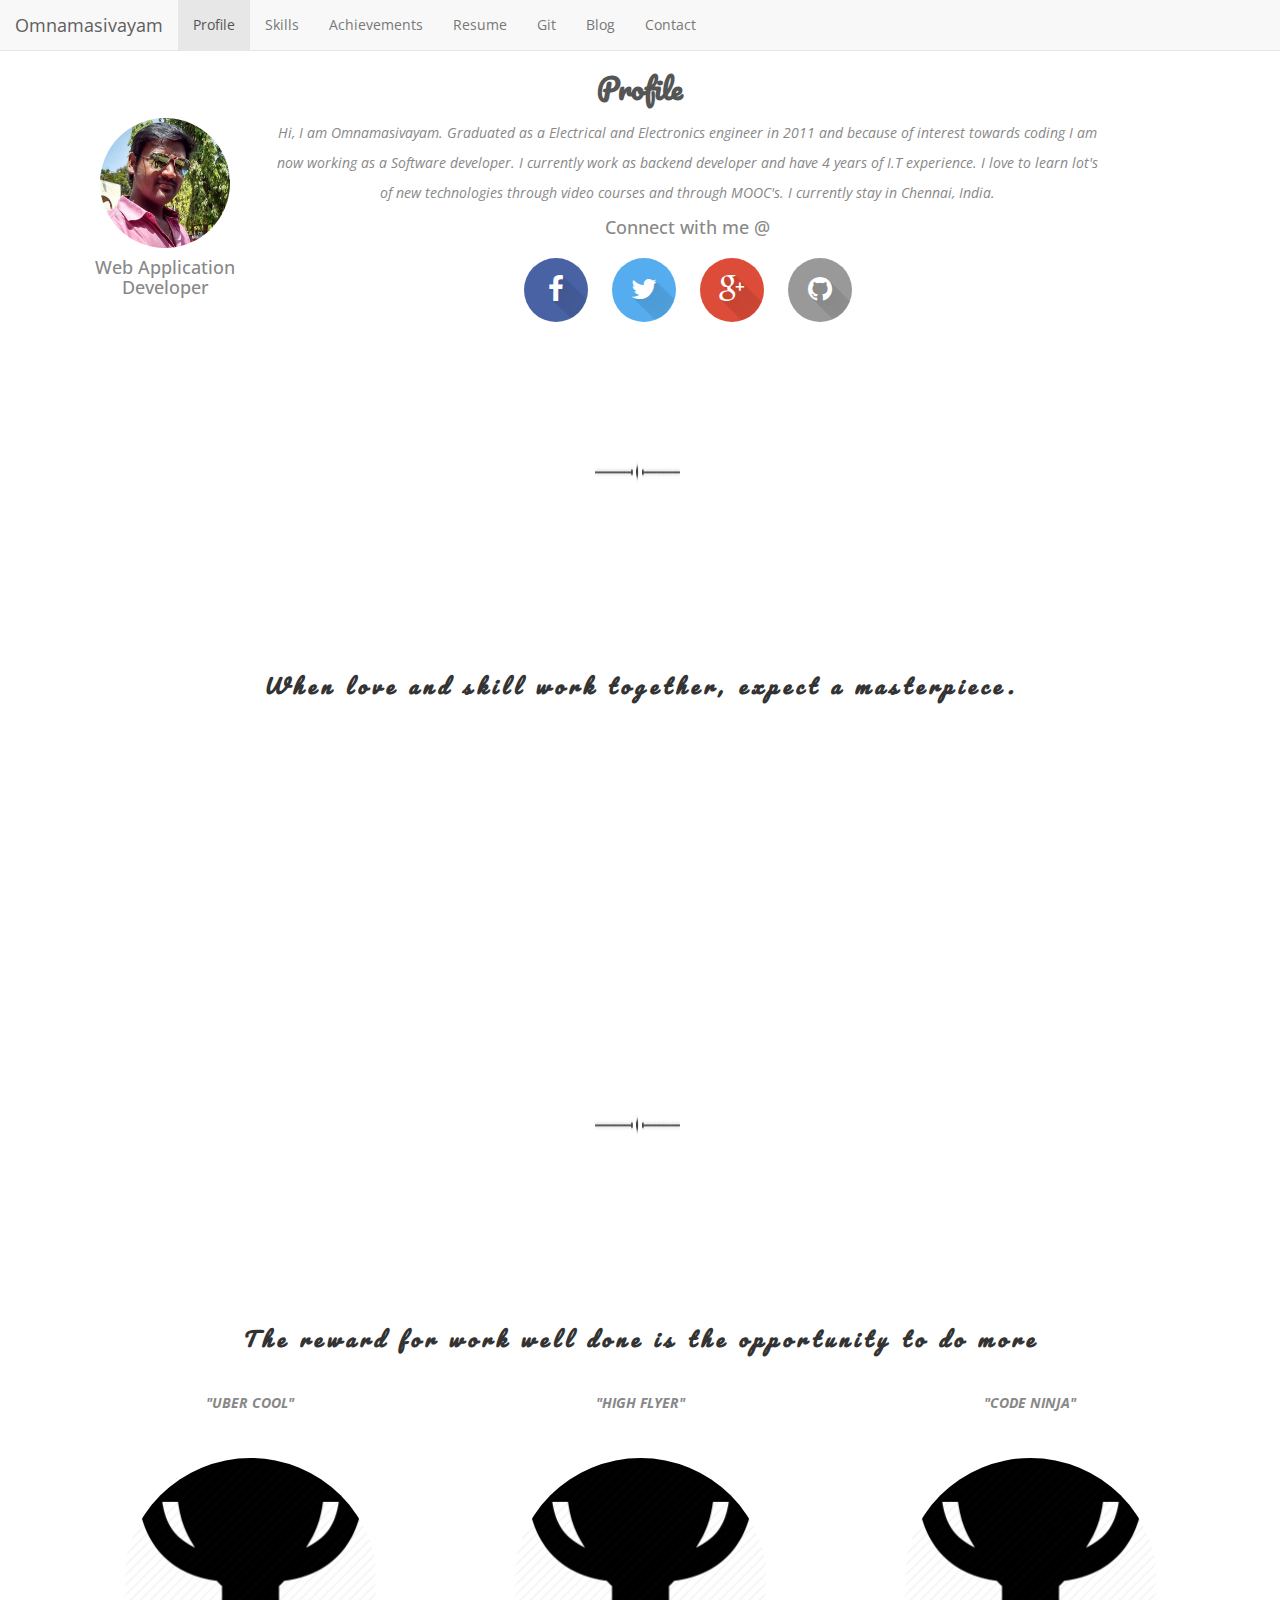
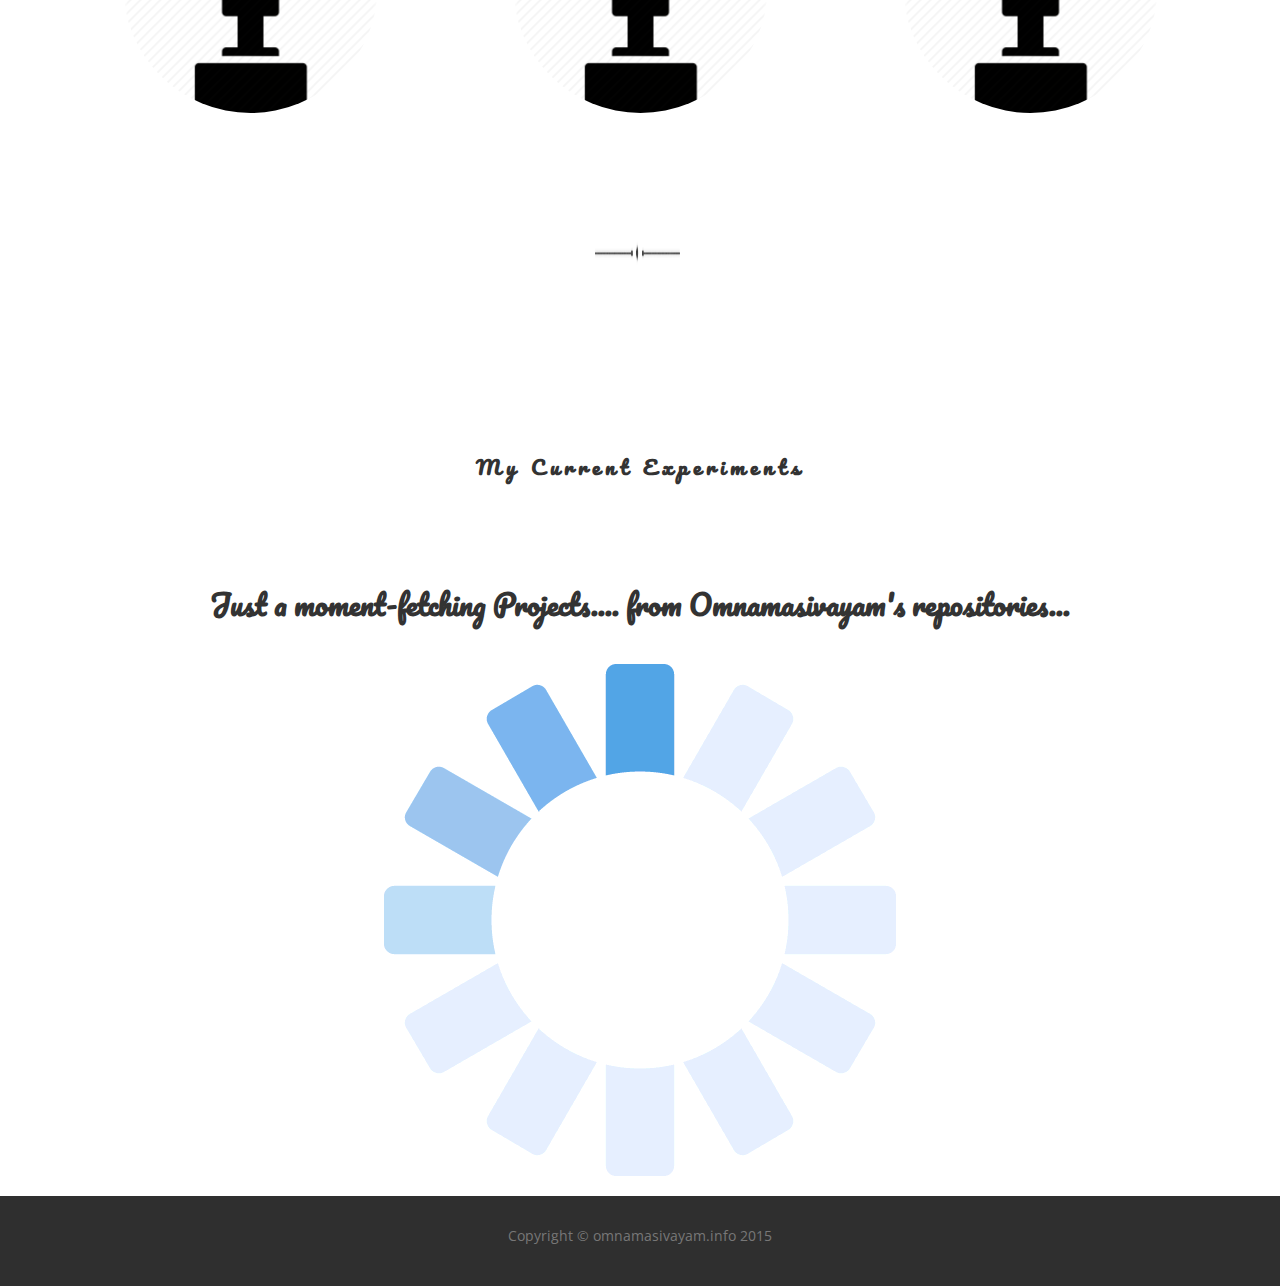
==== index.html @ aeec7e47 "Update index.html" ====
<!DOCTYPE HTML PUBLIC "-//W3C//DTD HTML 4.01 Transitional//EN" "http://www.w3.org/TR/html4/loose.dtd">

<html>

<head>
    <title>AboutOm</title>
	 <meta charset="utf-8">
	<meta name="viewport" content="width=device-width, initial-scale=1">
	<link rel="stylesheet" href="http://maxcdn.bootstrapcdn.com/bootstrap/3.3.5/css/bootstrap.min.css">
	
	<link rel="stylesheet" href="assets/bootstrap/css/bootstrap.min.css">
	<link rel="stylesheet" href="assets/font-awesome/css/font-awesome.min.css">
	<link rel="stylesheet" href="assets/css/style.css">
	<link rel="stylesheet" href="http://fonts.googleapis.com/css?family=Open+Sans:400italic,700italic,400,700">
	<link href='https://fonts.googleapis.com/css?family=Pacifico' rel='stylesheet' type='text/css'>

	<script src="https://ajax.googleapis.com/ajax/libs/jquery/1.11.3/jquery.min.js"></script>
	<script src="http://maxcdn.bootstrapcdn.com/bootstrap/3.3.5/js/bootstrap.min.js"></script>
	<script type="text/javascript" src="https://www.google.com/jsapi"></script>
    <script type="text/javascript">
      google.load("visualization", "1.1", {packages:["bar"]});
      google.setOnLoadCallback(drawStuff);

      function drawStuff() {
        var data = new google.visualization.arrayToDataTable([
          ['Skills', 'Rating'],
          ['CoreJava', 9],
          ['Spring', 7],
          ['Hibernate ', 7],
          ['JavaScript', 4],
          ['HTML,CSS', 5]
        ]);
		
		var options = {
          title: 'My SkillSet',
          width: 900,
          legend: { position: 'none' },
          chart: { title: 'My SkillSet',
                   subtitle: 'learning towards Full Stack Development' },
          bars: 'horizontal', // Required for Material Bar Charts.
          axes: {
            x: {
              0: { side: 'top', label: 'Out of 10'} // Top x-axis.
            }
          },
          bar: { groupWidth: "90%" }
        };

     // var chart = new google.charts.Bar(document.getElementById('dual_x_div'));
	  var chart = new google.charts.Bar(document.getElementById('dual_y_div'));
      chart.draw(data, options);
    };
    </script>
	
	<script src="http://ajax.microsoft.com/ajax/jquery/jquery-1.4.2.min.js" type="text/javascript"></script>
	<script type="text/javascript">
	jQuery.githubUser = function(username, callback) {
	jQuery.getJSON('https://api.github.com/users/'+username+'/repos?affiliation=owner&callback=?',callback)
}
 
	jQuery.fn.loadRepositories = function(username) {
		 this.html("<h2 style=\"color:#333;\">Just a moment-fetching Projects.... from " + username +"'s repositories...</h2><br><img src=\"loading.gif\" style=\"margin-left: auto;margin-right:auto; box-shadow: 0px 0px 0px rgba(0, 0, 0, 0.8);  margin-bottom:20px;display:block;\" alt=\"Loading..\" />");
     
    var target = this;
		$.githubUser(username, function(data) {
			var repos = data.data; // JSON Parsing
			sortByName(repos);    
     
			var list = $('<dl/>');
			target.empty().append(list);
			list.append('<dl>');
			$(repos).each(function() {
					list.append('<dt><a target="_blank" style="font-size:20px;" href="'+ (this.homepage?this.homepage:this.html_url) +'">' + this.name + '</a><em> - '+(this.language?('('+this.language+')'):'')+'</em>&nbsp;&nbsp; <br><div class="seperator" style="margin:10px;">  </div></dt>');
				//	list.append('<blockquote><i> About : { ' + this.description +' }</i><br> To clone, paste in terminal  <br><pre style="width:auto; margin-top:5px; word-wrap: break-word;">git clone <font color=\"#4cb4e8\"">'+this.ssh_url+'</font></pre></blockquote><hr>');
				//	list.append('<dt><a href="'+ (this.homepage?this.homepage:this.html_url) +'">' + this.name + '</a> <em>'+(this.language?('('+this.language+')'):'')+'</em></dt>');
				//	list.append('<dd>' + this.description +'</dd>');

			}); 
			list.append('</dl>');
		});
      
    function sortByName(repos) {
        repos.sort(function(a,b) {
			return a.name - b.name;
        });
    }
	};
	
    $(function() {
        $("#my-github-projects").loadRepositories("Omnamasivayam");
    });
	</script>
	<style>
	  h1 {
		padding-top: 70px;
		margin: 10px 0 30px 0;
		letter-spacing: 5px;      
		font-size: 20px;
		font-family: 'Pacifico', cursive;
		color: #333333;
     }

	 .bg-5 { 
      background-color: #2f2f2f;
      color: #ffffff;
	}
	
	 h2, h3 {
		padding-top: 70px;
		font-family: 'Pacifico', cursive;
	 }
	 
	@media (max-width: 767px) /* @grid-float-breakpoint -1 */
		{
		.navbar-fixed-top
			{
			position: relative;
			top: auto;
			}
		}

	</style>
	
</head>
<body>
<nav role="navigation" class="navbar navbar-default navbar-fixed-top">
  <div class="container-fluid">
    <div class="navbar-header">
		 <button type="button" class="navbar-toggle" data-toggle="collapse" data-target=".nav-collapse">
                <span class="sr-only">Toggle navigation</span>s
                <span class="icon-bar"></span>
                <span class="icon-bar"></span>
                <span class="icon-bar"></span>
            </button>
      <a class="navbar-brand" href="#">Omnamasivayam</a>
    </div>
    <div>
      <ul class="nav navbar-nav">
        <li class="active"><a href="#about">Profile</a></li>
        <li><a href="#skills">Skills</a></li>
        <li><a href="#achievements">Achievements</a></li> 
		<li><a href="Resume.pdf" target="_blank" >Resume</a></li> 
		<li><a href="#git">Git</a></li>
		<li><a href="blog.html">Blog</a></li>
		<li><a href="#contact">Contact</a></li>
      </ul>
    </div>
  </div>
</nav>

<!-- First Container -->
<div id=about class="bg-1" style="width: 100%; height: 100%;">
<div class="container text-center" >
  <h2 class="text-center">           Profile</h2>
 <!--<img src="pic.jpg" class="img-responsive img-circle margin" style="display:inline" alt="Bird" width="150" height="150">-->
  <div class="col-sm-2" style="text-align:center;">
  <img src="pic.jpg" class="img-responsive img-circle margin" style="display: block;float:none;height:130px;width:130px;margin:0px auto;"/>
  <h4>Web Application Developer</h3>
  </div>
  <div class="col-md-9">
  <p><i>Hi, I am Omnamasivayam. Graduated as a Electrical and Electronics engineer in 2011 and because of interest towards coding I am now working as a Software developer.
  I currently work as backend developer and have 4 years of I.T experience. I love to learn lot's of new technologies through video courses and through MOOC's.
  I currently stay in Chennai, India.</p></i>
  
  <h4>Connect with me @ </h3>
  
  <div id="social-bar">
		<a target="_blank" href="https://www.facebook.com/profile.php?id=1638925104" class="btn azm-social azm-size-64 azm-circle azm-long-shadow azm-facebook"><i class="fa fa-facebook"></i></a>
		<a target="_blank" href="https://twitter.com/omnamasivayamD" class="btn azm-social azm-size-64 azm-circle azm-long-shadow azm-twitter"><i class="fa fa-twitter"></i></a>
		<a target="_blank" href="https://plus.google.com/u/0/+omnamasivayamduraiswamy/about" class="btn azm-social azm-size-64 azm-circle azm-long-shadow azm-google-plus"><i class="fa fa-google-plus"></i></a>
		<a target="_blank" href="https://github.com/omnamasivayam" class="btn azm-social azm-size-64 azm-circle azm-long-shadow azm-github"><i class="fa fa-github"></i></a>
  </div>
</div> 
</div>

<img src="Separator.png" class="img-circle person" alt="Random Name" width="255" height="255">
<!-- Second Container -->

<div id=skill class="bg-2">
<div id="skills" class="container text-center">
<div>
	<h1><i>When love and skill work together, expect a masterpiece.</i></h1>
</div>
<div id="dual_y_div" style="width: 450px; height: 250px;"></div>
</div>
</div>

<img src="Separator.png" class="img-circle person" alt="Random Name" width="255" height="255">

<!-- Third Container -->
<div id=achievement class="bg-3">
<div id="achievements" class="container text-center">
<h1><i>The reward for work well done is the opportunity to do more</i></h1>
<div class="row">
    <div class="col-sm-4">
      <p class="text-center"><strong>"UBER COOL"</strong></p><br>
      <a href="#demo" data-toggle="collapse">
        <img src="badge.png" class="img-circle person" alt="Random Name" width="255" height="255">
      </a>
      <div id="demo" class="collapse">
        <b><i><p>"2013"</p></b></i>
        <b><p>Wipro Technologies</p>
        <p>Interpersonal Skills</p></b>
      </div>
    </div>
    <div class="col-sm-4">
      <p class="text-center"><strong>"HIGH FLYER"</strong></p><br>
      <a href="#demo2" data-toggle="collapse">
        <img src="badge.png" class="img-circle person" alt="Random Name" width="255" height="255">
      </a>
      <div id="demo2" class="collapse">
        <b><i><p>"2014"</p></b></i>
        <b><p>Wipro Technologies</p>
        <p>Project Performance</p></b>
      </div>
    </div>
    <div class="col-sm-4">
      <p class="text-center"><strong>"CODE NINJA"</strong></p><br>
      <a href="#demo3" data-toggle="collapse">
        <img src="badge.png" class="img-circle person" alt="Random Name" width="255" height="255">
      </a>
      <div id="demo3" class="collapse">
        <b><i><p>"2014"</p></b></i>
        <b><p>Wipro Technologies/HackerEarth</p>
        <p>Coding-Algorithm Competition</p></b>
      </div>
    </div>
  </div>

</div>
</div>

<img src="Separator.png" class="img-circle person" alt="Random Name" width="255" height="255">

<!-- Fourth Container -->

<div id=git class="bg-4">
<div id="git" class="container text-center">
<div>
	<h1> My Current Experiments</h1>
</div>
<div id="my-github-projects" ></div>

</div>
</div>


<footer class="container-fluid bg-5 text-center">
  <p class="copyright text-muted">Copyright &copy; omnamasivayam.info 2015</p>
</footer>


</body>
</html>
---- assets/css/style.css ----
body {
    background: #fff;
    font-family: 'Open Sans', sans-serif;
    font-size: 14px;
    color: #888;
	line-height: 30px;
	font-weight: normal;
    text-align: center;
}

strong { font-weight: bold; font-style: italic; }

a, a:hover, a:focus {
	color: #f60;
	text-decoration: none;
    -o-transition: all .3s; -moz-transition: all .3s; -webkit-transition: all .3s; -ms-transition: all .3s; transition: all .3s;
}

h1, h2 {
	margin-top: 0;
	font-size: 28px;
	color: #555;
    font-weight: bold;
    line-height: 38px;
}

img { max-width: 100%; }

::-moz-selection { background: #aaa; color: #fff; text-shadow: none; }
::selection { background: #aaa; color: #fff; text-shadow: none; }

.icons-container {
	padding: 40px 0 50px 0;
}

.container-gray {
	background: #f8f8f8;
}

.icons-text {
	padding-bottom: 10px;
}

/***** Header *****/

header {
	padding: 35px 0 25px 0;
	background: #333;
}

header h1 {
	color: #888;
	font-style: italic;
}

header p a, header p a:focus { color: #fff; border-bottom: 1px dotted #fff; }
header p a:hover { color: #fff; border: 0; }

.logo {
	padding-bottom: 10px;
}

.logo a {
	display: inline-block;
	width: 146px;
	height: 30px;
	background: url(../img/logo.png) center center no-repeat;
	text-indent: -9999px;
}

/***** Footer *****/

footer {
	padding: 25px 0;
	background: #333;
}

.footer-copyright {
    color: #aaa;
}

.footer-copyright a, .footer-copyright a:focus { color: #fff; border-bottom: 1px dotted #fff; }
.footer-copyright a:hover { color: #fff; border: 0; }

/* Retina-ize logo */
@media 
only screen and (-webkit-min-device-pixel-ratio: 2),
only screen and (   min--moz-device-pixel-ratio: 2),
only screen and (     -o-min-device-pixel-ratio: 2/1),
only screen and (        min-device-pixel-ratio: 2),
only screen and (                min-resolution: 192dpi),
only screen and (                min-resolution: 2dppx) {
	
    .logo a {
    	background-image: url(../img/logo@2x.png) !important; background-repeat: no-repeat !important; background-size: 146px 30px !important;
    }
	
}


/******************************************************/
/********************* Icons **************************/

.azm-social {
	margin: 0;
	padding: 0;
	display: inline-block;
	color: #fff;
	text-align: center;
	-moz-border-radius: 0; -webkit-border-radius: 0; border-radius: 0;
	-o-transition: all .3s; -moz-transition: all .3s; -webkit-transition: all .3s; -ms-transition: all .3s; transition: all .3s;
}
.azm-social:hover, .azm-social:focus, .azm-social:active { outline: 0; opacity: 0.8; color: #fff; }

.azm-size-32 {
	width: 32px;
	height: 32px;
	margin: 5px;
	padding-top: 8px;
	font-size: 14px;
	line-height: 14px;
}

.azm-size-48 {
	width: 48px;
	height: 48px;
	margin: 8px;
	padding-top: 13px;
	font-size: 21px;
	line-height: 21px;
}

.azm-size-64 {
	width: 64px;
	height: 64px;
	margin: 10px;
	padding-top: 16px;
	font-size: 28px;
	line-height: 28px;
}

.azm-r-square {
	-moz-border-radius: 4px; -webkit-border-radius: 4px; border-radius: 4px;
}

.azm-circle {
	-moz-border-radius: 50%; -webkit-border-radius: 50%; border-radius: 50%;
}

.azm-btn {
	height: 48px;
	margin: 8px;
	padding: 13px 17px;
	font-size: 14px;
	line-height: 21px;
	font-weight: 300;
	-moz-border-radius: 4px; -webkit-border-radius: 4px; border-radius: 4px;
}
.azm-btn i { padding-right: 27px; font-size: 21px; line-height: 21px; vertical-align: top; }

.azm-btn i:after {
	content: "";
	position: absolute;
	top: -8px;
	left: 70%;
	width: 1px;
	height: 36px;
	background: #ccc;
	background: rgba(255, 255, 255, 0.3);
}

.azm-border-bottom {
	padding-top: 12px;
	border-bottom: 4px solid rgba(0, 0, 0, 0.1);
}

.azm-pill {
	-moz-border-radius: 400px; -webkit-border-radius: 400px; border-radius: 400px;
}

.azm-gradient {
	position: relative;
	overflow: hidden;
}

.azm-gradient:before {
	content: "";
	position: absolute;
	top: 0;
	left: 0;
	width: 100%;
	height: 100%;
	background: -moz-linear-gradient(top,  rgba(255,255,255,0.4) 0%, rgba(255,255,255,0) 100%); /* FF3.6+ */
	background: -webkit-gradient(linear, left top, left bottom, color-stop(0%,rgba(255,255,255,0.4)), color-stop(100%,rgba(255,255,255,0))); /* Chrome,Safari4+ */
	background: -webkit-linear-gradient(top,  rgba(255,255,255,0.4) 0%,rgba(255,255,255,0) 100%); /* Chrome10+,Safari5.1+ */
	background: -o-linear-gradient(top,  rgba(255,255,255,0.4) 0%,rgba(255,255,255,0) 100%); /* Opera 11.10+ */
	background: -ms-linear-gradient(top,  rgba(255,255,255,0.4) 0%,rgba(255,255,255,0) 100%); /* IE10+ */
	background: linear-gradient(to bottom,  rgba(255,255,255,0.4) 0%,rgba(255,255,255,0) 100%); /* W3C */
}

.azm-shadow-left {
	position: relative;
	overflow: hidden;
}

.azm-shadow-left:before {
	content: "";
	position: absolute;
	top: 0;
	left: 0;
	width: 50%;
	height: 100%;
	background: rgba(0, 0, 0, 0.1);
}

.azm-shadow-bottom {
	position: relative;
	overflow: hidden;
}

.azm-shadow-bottom:before {
	content: "";
	position: absolute;
	top: 50%;
	left: 0;
	width: 100%;
	height: 50%;
	background: rgba(0, 0, 0, 0.1);
}


.azm-android { background: #8ec147; }
.azm-apple { background: #777; }
.azm-behance { background: #0077ff; }
.azm-bitcoin { background: #f79012; }
.azm-buysellads { background: #c90100; }
.azm-codepen { background: #444; }
.azm-css3 { background: #0270bb; }
.azm-delicious { background: #31a9ff; }
.azm-deviantart { background: #05cc47; }
.azm-digg { background: #0093cc; }
.azm-dribbble { background: #ea4c89; }
.azm-dropbox { background: #007ee5; }
.azm-drupal { background: #0073ba; }
.azm-email-1 { background: #35c7ed; }
.azm-email-2 { background: #35c7ed; }
.azm-facebook { background: #4862a3; }
.azm-flickr { background: #ff1981; }
.azm-foursquare { background: #f04d7a; }
.azm-git { background: #f64d27; }
.azm-github { background: #999; }
.azm-google { background: #3f85f4; }
.azm-google-plus { background: #dd4b39; }
.azm-html5 { background: #e54d26; }
.azm-instagram { background: #3d6b92; }
.azm-joomla { background: #fc8f30; }
.azm-jsfiddle { background: #4679bd; }
.azm-lastfm { background: #df1c23; }
.azm-linkedin { background: #0177b5; }
.azm-linux { background: #39a6df; }
.azm-maxcdn { background: #ff5b02; }
.azm-medium { background: #333; }
.azm-pagelines { background: #444; }
.azm-paypal { background: #009cde; }
.azm-pinterest { background: #db242c; }
.azm-reddit { background: #ff4500; }
.azm-rss { background: #fc8f55; }
.azm-share { background: #01924b; }
.azm-skype { background: #00aff0; }
.azm-slideshare { background: #0679b5; }
.azm-soundcloud { background: #ff4e00; }
.azm-spotify { background: #84bd00; }
.azm-stack-exchange { background: #366fb3; }
.azm-stack-overflow { background: #07c; }
.azm-stumbleupon { background: #ea4b24; }
.azm-trello { background: #026aa7; }
.azm-tumblr { background: #2c4762; }
.azm-twitter { background: #55acee; }
.azm-vimeo { background: #44bbff; }
.azm-vine { background: #00bf8f; }
.azm-vk { background: #6281a3; }
.azm-whatsapp { background: #59ac23; }
.azm-windows { background: #00bcf2; }
.azm-wordpress { background: #1e8cbe; }
.azm-xing { background: #006464; }
.azm-yahoo { background: #5210c4; }
.azm-yelp { background: #c41200; }
.azm-youtube { background: #d02022; }
.azm-youtube-play { background: #d02022; }

/***** long shadows *****/
.azm-long-shadow {
	overflow: hidden;
}

.azm-long-shadow.azm-android {text-shadow:rgb(128,174,64) 1px 1px,rgb(128,174,64) 2px 2px,rgb(128,174,64) 3px 3px,rgb(128,174,64) 4px 4px,rgb(128,175,64) 5px 5px,rgb(129,175,64) 6px 6px,rgb(129,175,64) 7px 7px,rgb(129,175,64) 8px 8px,rgb(129,176,64) 9px 9px,rgb(129,176,64) 10px 10px,rgb(129,176,64) 11px 11px,rgb(130,176,65) 12px 12px,rgb(130,177,65) 13px 13px,rgb(130,177,65) 14px 14px,rgb(130,177,65) 15px 15px,rgb(130,177,65) 16px 16px,rgb(130,178,65) 17px 17px,rgb(131,178,65) 18px 18px,rgb(131,178,65) 19px 19px,rgb(131,178,65) 20px 20px,rgb(131,178,65) 21px 21px,rgb(131,179,65) 22px 22px,rgb(132,179,66) 23px 23px,rgb(132,179,66) 24px 24px,rgb(132,179,66) 25px 25px,rgb(132,180,66) 26px 26px,rgb(132,180,66) 27px 27px,rgb(132,180,66) 28px 28px,rgb(133,180,66) 29px 29px,rgb(133,181,66) 30px 30px,rgb(133,181,66) 31px 31px,rgb(133,181,66) 32px 32px,rgb(133,181,66) 33px 33px,rgb(133,182,66) 34px 34px,rgb(134,182,67) 35px 35px,rgb(134,182,67) 36px 36px,rgb(134,182,67) 37px 37px,rgb(134,183,67) 38px 38px,rgb(134,183,67) 39px 39px,rgb(135,183,67) 40px 40px,rgb(135,183,67) 41px 41px,rgb(135,183,67) 42px 42px,rgb(135,184,67) 43px 43px,rgb(135,184,67) 44px 44px,rgb(135,184,67) 45px 45px,rgb(136,184,68) 46px 46px,rgb(136,185,68) 47px 47px,rgb(136,185,68) 48px 48px,rgb(136,185,68) 49px 49px,rgb(136,185,68) 50px 50px,rgb(136,186,68) 51px 51px,rgb(137,186,68) 52px 52px,rgb(137,186,68) 53px 53px,rgb(137,186,68) 54px 54px,rgb(137,187,68) 55px 55px,rgb(137,187,68) 56px 56px,rgb(137,187,68) 57px 57px,rgb(138,187,69) 58px 58px,rgb(138,188,69) 59px 59px,rgb(138,188,69) 60px 60px,rgb(138,188,69) 61px 61px,rgb(138,188,69) 62px 62px,rgb(139,188,69) 63px 63px,rgb(139,189,69) 64px 64px,rgb(139,189,69) 65px 65px,rgb(139,189,69) 66px 66px,rgb(139,189,69) 67px 67px,rgb(139,190,69) 68px 68px,rgb(140,190,70) 69px 69px,rgb(140,190,70) 70px 70px,rgb(140,190,70) 71px 71px,rgb(140,191,70) 72px 72px,rgb(140,191,70) 73px 73px,rgb(140,191,70) 74px 74px,rgb(141,191,70) 75px 75px,rgb(141,192,70) 76px 76px,rgb(141,192,70) 77px 77px,rgb(141,192,70) 78px 78px,rgb(141,192,70) 79px 79px,rgb(142,193,71) 80px 80px}
.azm-long-shadow.azm-apple {text-shadow:rgb(107,107,107) 1px 1px,rgb(107,107,107) 2px 2px,rgb(107,107,107) 3px 3px,rgb(107,107,107) 4px 4px,rgb(107,107,107) 5px 5px,rgb(107,107,107) 6px 6px,rgb(108,108,108) 7px 7px,rgb(108,108,108) 8px 8px,rgb(108,108,108) 9px 9px,rgb(108,108,108) 10px 10px,rgb(108,108,108) 11px 11px,rgb(108,108,108) 12px 12px,rgb(108,108,108) 13px 13px,rgb(109,109,109) 14px 14px,rgb(109,109,109) 15px 15px,rgb(109,109,109) 16px 16px,rgb(109,109,109) 17px 17px,rgb(109,109,109) 18px 18px,rgb(109,109,109) 19px 19px,rgb(110,110,110) 20px 20px,rgb(110,110,110) 21px 21px,rgb(110,110,110) 22px 22px,rgb(110,110,110) 23px 23px,rgb(110,110,110) 24px 24px,rgb(110,110,110) 25px 25px,rgb(110,110,110) 26px 26px,rgb(111,111,111) 27px 27px,rgb(111,111,111) 28px 28px,rgb(111,111,111) 29px 29px,rgb(111,111,111) 30px 30px,rgb(111,111,111) 31px 31px,rgb(111,111,111) 32px 32px,rgb(111,111,111) 33px 33px,rgb(112,112,112) 34px 34px,rgb(112,112,112) 35px 35px,rgb(112,112,112) 36px 36px,rgb(112,112,112) 37px 37px,rgb(112,112,112) 38px 38px,rgb(112,112,112) 39px 39px,rgb(113,113,113) 40px 40px,rgb(113,113,113) 41px 41px,rgb(113,113,113) 42px 42px,rgb(113,113,113) 43px 43px,rgb(113,113,113) 44px 44px,rgb(113,113,113) 45px 45px,rgb(113,113,113) 46px 46px,rgb(114,114,114) 47px 47px,rgb(114,114,114) 48px 48px,rgb(114,114,114) 49px 49px,rgb(114,114,114) 50px 50px,rgb(114,114,114) 51px 51px,rgb(114,114,114) 52px 52px,rgb(114,114,114) 53px 53px,rgb(115,115,115) 54px 54px,rgb(115,115,115) 55px 55px,rgb(115,115,115) 56px 56px,rgb(115,115,115) 57px 57px,rgb(115,115,115) 58px 58px,rgb(115,115,115) 59px 59px,rgb(116,116,116) 60px 60px,rgb(116,116,116) 61px 61px,rgb(116,116,116) 62px 62px,rgb(116,116,116) 63px 63px,rgb(116,116,116) 64px 64px,rgb(116,116,116) 65px 65px,rgb(116,116,116) 66px 66px,rgb(117,117,117) 67px 67px,rgb(117,117,117) 68px 68px,rgb(117,117,117) 69px 69px,rgb(117,117,117) 70px 70px,rgb(117,117,117) 71px 71px,rgb(117,117,117) 72px 72px,rgb(117,117,117) 73px 73px,rgb(118,118,118) 74px 74px,rgb(118,118,118) 75px 75px,rgb(118,118,118) 76px 76px,rgb(118,118,118) 77px 77px,rgb(118,118,118) 78px 78px,rgb(118,118,118) 79px 79px,rgb(119,119,119) 80px 80px}
.azm-long-shadow.azm-behance {text-shadow:rgb(0,107,230) 1px 1px,rgb(0,107,230) 2px 2px,rgb(0,107,230) 3px 3px,rgb(0,107,231) 4px 4px,rgb(0,107,231) 5px 5px,rgb(0,107,231) 6px 6px,rgb(0,108,232) 7px 7px,rgb(0,108,232) 8px 8px,rgb(0,108,232) 9px 9px,rgb(0,108,233) 10px 10px,rgb(0,108,233) 11px 11px,rgb(0,108,233) 12px 12px,rgb(0,108,234) 13px 13px,rgb(0,109,234) 14px 14px,rgb(0,109,234) 15px 15px,rgb(0,109,235) 16px 16px,rgb(0,109,235) 17px 17px,rgb(0,109,235) 18px 18px,rgb(0,109,235) 19px 19px,rgb(0,110,236) 20px 20px,rgb(0,110,236) 21px 21px,rgb(0,110,236) 22px 22px,rgb(0,110,237) 23px 23px,rgb(0,110,237) 24px 24px,rgb(0,110,237) 25px 25px,rgb(0,110,238) 26px 26px,rgb(0,111,238) 27px 27px,rgb(0,111,238) 28px 28px,rgb(0,111,239) 29px 29px,rgb(0,111,239) 30px 30px,rgb(0,111,239) 31px 31px,rgb(0,111,240) 32px 32px,rgb(0,111,240) 33px 33px,rgb(0,112,240) 34px 34px,rgb(0,112,240) 35px 35px,rgb(0,112,241) 36px 36px,rgb(0,112,241) 37px 37px,rgb(0,112,241) 38px 38px,rgb(0,112,242) 39px 39px,rgb(0,113,242) 40px 40px,rgb(0,113,242) 41px 41px,rgb(0,113,243) 42px 42px,rgb(0,113,243) 43px 43px,rgb(0,113,243) 44px 44px,rgb(0,113,244) 45px 45px,rgb(0,113,244) 46px 46px,rgb(0,114,244) 47px 47px,rgb(0,114,245) 48px 48px,rgb(0,114,245) 49px 49px,rgb(0,114,245) 50px 50px,rgb(0,114,245) 51px 51px,rgb(0,114,246) 52px 52px,rgb(0,114,246) 53px 53px,rgb(0,115,246) 54px 54px,rgb(0,115,247) 55px 55px,rgb(0,115,247) 56px 56px,rgb(0,115,247) 57px 57px,rgb(0,115,248) 58px 58px,rgb(0,115,248) 59px 59px,rgb(0,116,248) 60px 60px,rgb(0,116,249) 61px 61px,rgb(0,116,249) 62px 62px,rgb(0,116,249) 63px 63px,rgb(0,116,250) 64px 64px,rgb(0,116,250) 65px 65px,rgb(0,116,250) 66px 66px,rgb(0,117,250) 67px 67px,rgb(0,117,251) 68px 68px,rgb(0,117,251) 69px 69px,rgb(0,117,251) 70px 70px,rgb(0,117,252) 71px 71px,rgb(0,117,252) 72px 72px,rgb(0,117,252) 73px 73px,rgb(0,118,253) 74px 74px,rgb(0,118,253) 75px 75px,rgb(0,118,253) 76px 76px,rgb(0,118,254) 77px 77px,rgb(0,118,254) 78px 78px,rgb(0,118,254) 79px 79px,rgb(0,119,255) 80px 80px}
.azm-long-shadow.azm-bitcoin {text-shadow:rgb(222,130,16) 1px 1px,rgb(222,130,16) 2px 2px,rgb(222,130,16) 3px 3px,rgb(223,130,16) 4px 4px,rgb(223,130,16) 5px 5px,rgb(223,131,16) 6px 6px,rgb(224,131,16) 7px 7px,rgb(224,131,16) 8px 8px,rgb(224,131,16) 9px 9px,rgb(225,131,16) 10px 10px,rgb(225,131,16) 11px 11px,rgb(225,132,16) 12px 12px,rgb(226,132,16) 13px 13px,rgb(226,132,16) 14px 14px,rgb(226,132,16) 15px 15px,rgb(227,132,16) 16px 16px,rgb(227,132,16) 17px 17px,rgb(227,133,16) 18px 18px,rgb(227,133,16) 19px 19px,rgb(228,133,16) 20px 20px,rgb(228,133,16) 21px 21px,rgb(228,133,16) 22px 22px,rgb(229,134,16) 23px 23px,rgb(229,134,16) 24px 24px,rgb(229,134,16) 25px 25px,rgb(230,134,16) 26px 26px,rgb(230,134,16) 27px 27px,rgb(230,134,16) 28px 28px,rgb(231,135,16) 29px 29px,rgb(231,135,16) 30px 30px,rgb(231,135,16) 31px 31px,rgb(232,135,16) 32px 32px,rgb(232,135,16) 33px 33px,rgb(232,135,16) 34px 34px,rgb(232,136,16) 35px 35px,rgb(233,136,16) 36px 36px,rgb(233,136,16) 37px 37px,rgb(233,136,16) 38px 38px,rgb(234,136,16) 39px 39px,rgb(234,137,17) 40px 40px,rgb(234,137,17) 41px 41px,rgb(235,137,17) 42px 42px,rgb(235,137,17) 43px 43px,rgb(235,137,17) 44px 44px,rgb(236,137,17) 45px 45px,rgb(236,138,17) 46px 46px,rgb(236,138,17) 47px 47px,rgb(237,138,17) 48px 48px,rgb(237,138,17) 49px 49px,rgb(237,138,17) 50px 50px,rgb(237,138,17) 51px 51px,rgb(238,139,17) 52px 52px,rgb(238,139,17) 53px 53px,rgb(238,139,17) 54px 54px,rgb(239,139,17) 55px 55px,rgb(239,139,17) 56px 56px,rgb(239,139,17) 57px 57px,rgb(240,140,17) 58px 58px,rgb(240,140,17) 59px 59px,rgb(240,140,17) 60px 60px,rgb(241,140,17) 61px 61px,rgb(241,140,17) 62px 62px,rgb(241,141,17) 63px 63px,rgb(242,141,17) 64px 64px,rgb(242,141,17) 65px 65px,rgb(242,141,17) 66px 66px,rgb(242,141,17) 67px 67px,rgb(243,141,17) 68px 68px,rgb(243,142,17) 69px 69px,rgb(243,142,17) 70px 70px,rgb(244,142,17) 71px 71px,rgb(244,142,17) 72px 72px,rgb(244,142,17) 73px 73px,rgb(245,142,17) 74px 74px,rgb(245,143,17) 75px 75px,rgb(245,143,17) 76px 76px,rgb(246,143,17) 77px 77px,rgb(246,143,17) 78px 78px,rgb(246,143,17) 79px 79px,rgb(247,144,18) 80px 80px}
.azm-long-shadow.azm-buysellads {text-shadow:rgb(181,1,0) 1px 1px,rgb(181,1,0) 2px 2px,rgb(181,1,0) 3px 3px,rgb(182,1,0) 4px 4px,rgb(182,1,0) 5px 5px,rgb(182,1,0) 6px 6px,rgb(182,1,0) 7px 7px,rgb(183,1,0) 8px 8px,rgb(183,1,0) 9px 9px,rgb(183,1,0) 10px 10px,rgb(183,1,0) 11px 11px,rgb(184,1,0) 12px 12px,rgb(184,1,0) 13px 13px,rgb(184,1,0) 14px 14px,rgb(184,1,0) 15px 15px,rgb(185,1,0) 16px 16px,rgb(185,1,0) 17px 17px,rgb(185,1,0) 18px 18px,rgb(185,1,0) 19px 19px,rgb(186,1,0) 20px 20px,rgb(186,1,0) 21px 21px,rgb(186,1,0) 22px 22px,rgb(186,1,0) 23px 23px,rgb(187,1,0) 24px 24px,rgb(187,1,0) 25px 25px,rgb(187,1,0) 26px 26px,rgb(187,1,0) 27px 27px,rgb(188,1,0) 28px 28px,rgb(188,1,0) 29px 29px,rgb(188,1,0) 30px 30px,rgb(188,1,0) 31px 31px,rgb(189,1,0) 32px 32px,rgb(189,1,0) 33px 33px,rgb(189,1,0) 34px 34px,rgb(189,1,0) 35px 35px,rgb(190,1,0) 36px 36px,rgb(190,1,0) 37px 37px,rgb(190,1,0) 38px 38px,rgb(190,1,0) 39px 39px,rgb(191,1,0) 40px 40px,rgb(191,1,0) 41px 41px,rgb(191,1,0) 42px 42px,rgb(191,1,0) 43px 43px,rgb(192,1,0) 44px 44px,rgb(192,1,0) 45px 45px,rgb(192,1,0) 46px 46px,rgb(192,1,0) 47px 47px,rgb(193,1,0) 48px 48px,rgb(193,1,0) 49px 49px,rgb(193,1,0) 50px 50px,rgb(193,1,0) 51px 51px,rgb(194,1,0) 52px 52px,rgb(194,1,0) 53px 53px,rgb(194,1,0) 54px 54px,rgb(194,1,0) 55px 55px,rgb(195,1,0) 56px 56px,rgb(195,1,0) 57px 57px,rgb(195,1,0) 58px 58px,rgb(195,1,0) 59px 59px,rgb(196,1,0) 60px 60px,rgb(196,1,0) 61px 61px,rgb(196,1,0) 62px 62px,rgb(196,1,0) 63px 63px,rgb(197,1,0) 64px 64px,rgb(197,1,0) 65px 65px,rgb(197,1,0) 66px 66px,rgb(197,1,0) 67px 67px,rgb(198,1,0) 68px 68px,rgb(198,1,0) 69px 69px,rgb(198,1,0) 70px 70px,rgb(198,1,0) 71px 71px,rgb(199,1,0) 72px 72px,rgb(199,1,0) 73px 73px,rgb(199,1,0) 74px 74px,rgb(199,1,0) 75px 75px,rgb(200,1,0) 76px 76px,rgb(200,1,0) 77px 77px,rgb(200,1,0) 78px 78px,rgb(200,1,0) 79px 79px,rgb(201,1,0) 80px 80px}
.azm-long-shadow.azm-codepen {text-shadow:rgb(61,61,61) 1px 1px,rgb(61,61,61) 2px 2px,rgb(61,61,61) 3px 3px,rgb(61,61,61) 4px 4px,rgb(61,61,61) 5px 5px,rgb(61,61,61) 6px 6px,rgb(61,61,61) 7px 7px,rgb(61,61,61) 8px 8px,rgb(61,61,61) 9px 9px,rgb(61,61,61) 10px 10px,rgb(61,61,61) 11px 11px,rgb(62,62,62) 12px 12px,rgb(62,62,62) 13px 13px,rgb(62,62,62) 14px 14px,rgb(62,62,62) 15px 15px,rgb(62,62,62) 16px 16px,rgb(62,62,62) 17px 17px,rgb(62,62,62) 18px 18px,rgb(62,62,62) 19px 19px,rgb(62,62,62) 20px 20px,rgb(62,62,62) 21px 21px,rgb(62,62,62) 22px 22px,rgb(63,63,63) 23px 23px,rgb(63,63,63) 24px 24px,rgb(63,63,63) 25px 25px,rgb(63,63,63) 26px 26px,rgb(63,63,63) 27px 27px,rgb(63,63,63) 28px 28px,rgb(63,63,63) 29px 29px,rgb(63,63,63) 30px 30px,rgb(63,63,63) 31px 31px,rgb(63,63,63) 32px 32px,rgb(63,63,63) 33px 33px,rgb(63,63,63) 34px 34px,rgb(64,64,64) 35px 35px,rgb(64,64,64) 36px 36px,rgb(64,64,64) 37px 37px,rgb(64,64,64) 38px 38px,rgb(64,64,64) 39px 39px,rgb(64,64,64) 40px 40px,rgb(64,64,64) 41px 41px,rgb(64,64,64) 42px 42px,rgb(64,64,64) 43px 43px,rgb(64,64,64) 44px 44px,rgb(64,64,64) 45px 45px,rgb(65,65,65) 46px 46px,rgb(65,65,65) 47px 47px,rgb(65,65,65) 48px 48px,rgb(65,65,65) 49px 49px,rgb(65,65,65) 50px 50px,rgb(65,65,65) 51px 51px,rgb(65,65,65) 52px 52px,rgb(65,65,65) 53px 53px,rgb(65,65,65) 54px 54px,rgb(65,65,65) 55px 55px,rgb(65,65,65) 56px 56px,rgb(65,65,65) 57px 57px,rgb(66,66,66) 58px 58px,rgb(66,66,66) 59px 59px,rgb(66,66,66) 60px 60px,rgb(66,66,66) 61px 61px,rgb(66,66,66) 62px 62px,rgb(66,66,66) 63px 63px,rgb(66,66,66) 64px 64px,rgb(66,66,66) 65px 65px,rgb(66,66,66) 66px 66px,rgb(66,66,66) 67px 67px,rgb(66,66,66) 68px 68px,rgb(67,67,67) 69px 69px,rgb(67,67,67) 70px 70px,rgb(67,67,67) 71px 71px,rgb(67,67,67) 72px 72px,rgb(67,67,67) 73px 73px,rgb(67,67,67) 74px 74px,rgb(67,67,67) 75px 75px,rgb(67,67,67) 76px 76px,rgb(67,67,67) 77px 77px,rgb(67,67,67) 78px 78px,rgb(67,67,67) 79px 79px,rgb(68,68,68) 80px 80px}
.azm-long-shadow.azm-css3 {text-shadow:rgb(2,101,168) 1px 1px,rgb(2,101,168) 2px 2px,rgb(2,101,168) 3px 3px,rgb(2,101,168) 4px 4px,rgb(2,101,169) 5px 5px,rgb(2,101,169) 6px 6px,rgb(2,101,169) 7px 7px,rgb(2,102,169) 8px 8px,rgb(2,102,170) 9px 9px,rgb(2,102,170) 10px 10px,rgb(2,102,170) 11px 11px,rgb(2,102,170) 12px 12px,rgb(2,102,171) 13px 13px,rgb(2,102,171) 14px 14px,rgb(2,103,171) 15px 15px,rgb(2,103,171) 16px 16px,rgb(2,103,172) 17px 17px,rgb(2,103,172) 18px 18px,rgb(2,103,172) 19px 19px,rgb(2,103,172) 20px 20px,rgb(2,103,172) 21px 21px,rgb(2,104,173) 22px 22px,rgb(2,104,173) 23px 23px,rgb(2,104,173) 24px 24px,rgb(2,104,173) 25px 25px,rgb(2,104,174) 26px 26px,rgb(2,104,174) 27px 27px,rgb(2,104,174) 28px 28px,rgb(2,104,174) 29px 29px,rgb(2,105,175) 30px 30px,rgb(2,105,175) 31px 31px,rgb(2,105,175) 32px 32px,rgb(2,105,175) 33px 33px,rgb(2,105,176) 34px 34px,rgb(2,105,176) 35px 35px,rgb(2,105,176) 36px 36px,rgb(2,106,176) 37px 37px,rgb(2,106,177) 38px 38px,rgb(2,106,177) 39px 39px,rgb(2,106,177) 40px 40px,rgb(2,106,177) 41px 41px,rgb(2,106,177) 42px 42px,rgb(2,106,178) 43px 43px,rgb(2,107,178) 44px 44px,rgb(2,107,178) 45px 45px,rgb(2,107,178) 46px 46px,rgb(2,107,179) 47px 47px,rgb(2,107,179) 48px 48px,rgb(2,107,179) 49px 49px,rgb(2,107,179) 50px 50px,rgb(2,108,180) 51px 51px,rgb(2,108,180) 52px 52px,rgb(2,108,180) 53px 53px,rgb(2,108,180) 54px 54px,rgb(2,108,181) 55px 55px,rgb(2,108,181) 56px 56px,rgb(2,108,181) 57px 57px,rgb(2,108,181) 58px 58px,rgb(2,109,182) 59px 59px,rgb(2,109,182) 60px 60px,rgb(2,109,182) 61px 61px,rgb(2,109,182) 62px 62px,rgb(2,109,182) 63px 63px,rgb(2,109,183) 64px 64px,rgb(2,109,183) 65px 65px,rgb(2,110,183) 66px 66px,rgb(2,110,183) 67px 67px,rgb(2,110,184) 68px 68px,rgb(2,110,184) 69px 69px,rgb(2,110,184) 70px 70px,rgb(2,110,184) 71px 71px,rgb(2,110,185) 72px 72px,rgb(2,111,185) 73px 73px,rgb(2,111,185) 74px 74px,rgb(2,111,185) 75px 75px,rgb(2,111,186) 76px 76px,rgb(2,111,186) 77px 77px,rgb(2,111,186) 78px 78px,rgb(2,111,186) 79px 79px,rgb(2,112,187) 80px 80px}
.azm-long-shadow.azm-delicious {text-shadow:rgb(44,152,230) 1px 1px,rgb(44,152,230) 2px 2px,rgb(44,152,230) 3px 3px,rgb(44,152,231) 4px 4px,rgb(44,153,231) 5px 5px,rgb(44,153,231) 6px 6px,rgb(44,153,232) 7px 7px,rgb(44,153,232) 8px 8px,rgb(44,153,232) 9px 9px,rgb(44,154,233) 10px 10px,rgb(44,154,233) 11px 11px,rgb(44,154,233) 12px 12px,rgb(44,154,234) 13px 13px,rgb(44,154,234) 14px 14px,rgb(44,155,234) 15px 15px,rgb(45,155,235) 16px 16px,rgb(45,155,235) 17px 17px,rgb(45,155,235) 18px 18px,rgb(45,156,235) 19px 19px,rgb(45,156,236) 20px 20px,rgb(45,156,236) 21px 21px,rgb(45,156,236) 22px 22px,rgb(45,156,237) 23px 23px,rgb(45,157,237) 24px 24px,rgb(45,157,237) 25px 25px,rgb(45,157,238) 26px 26px,rgb(45,157,238) 27px 27px,rgb(45,157,238) 28px 28px,rgb(45,158,239) 29px 29px,rgb(45,158,239) 30px 30px,rgb(45,158,239) 31px 31px,rgb(46,158,240) 32px 32px,rgb(46,159,240) 33px 33px,rgb(46,159,240) 34px 34px,rgb(46,159,240) 35px 35px,rgb(46,159,241) 36px 36px,rgb(46,159,241) 37px 37px,rgb(46,160,241) 38px 38px,rgb(46,160,242) 39px 39px,rgb(46,160,242) 40px 40px,rgb(46,160,242) 41px 41px,rgb(46,160,243) 42px 42px,rgb(46,161,243) 43px 43px,rgb(46,161,243) 44px 44px,rgb(46,161,244) 45px 45px,rgb(46,161,244) 46px 46px,rgb(46,161,244) 47px 47px,rgb(47,162,245) 48px 48px,rgb(47,162,245) 49px 49px,rgb(47,162,245) 50px 50px,rgb(47,162,245) 51px 51px,rgb(47,163,246) 52px 52px,rgb(47,163,246) 53px 53px,rgb(47,163,246) 54px 54px,rgb(47,163,247) 55px 55px,rgb(47,163,247) 56px 56px,rgb(47,164,247) 57px 57px,rgb(47,164,248) 58px 58px,rgb(47,164,248) 59px 59px,rgb(47,164,248) 60px 60px,rgb(47,164,249) 61px 61px,rgb(47,165,249) 62px 62px,rgb(47,165,249) 63px 63px,rgb(48,165,250) 64px 64px,rgb(48,165,250) 65px 65px,rgb(48,166,250) 66px 66px,rgb(48,166,250) 67px 67px,rgb(48,166,251) 68px 68px,rgb(48,166,251) 69px 69px,rgb(48,166,251) 70px 70px,rgb(48,167,252) 71px 71px,rgb(48,167,252) 72px 72px,rgb(48,167,252) 73px 73px,rgb(48,167,253) 74px 74px,rgb(48,167,253) 75px 75px,rgb(48,168,253) 76px 76px,rgb(48,168,254) 77px 77px,rgb(48,168,254) 78px 78px,rgb(48,168,254) 79px 79px,rgb(49,169,255) 80px 80px}
.azm-long-shadow.azm-deviantart {text-shadow:rgb(5,184,64) 1px 1px,rgb(5,184,64) 2px 2px,rgb(5,184,64) 3px 3px,rgb(5,185,64) 4px 4px,rgb(5,185,64) 5px 5px,rgb(5,185,64) 6px 6px,rgb(5,185,64) 7px 7px,rgb(5,186,64) 8px 8px,rgb(5,186,64) 9px 9px,rgb(5,186,64) 10px 10px,rgb(5,186,64) 11px 11px,rgb(5,187,65) 12px 12px,rgb(5,187,65) 13px 13px,rgb(5,187,65) 14px 14px,rgb(5,187,65) 15px 15px,rgb(5,188,65) 16px 16px,rgb(5,188,65) 17px 17px,rgb(5,188,65) 18px 18px,rgb(5,188,65) 19px 19px,rgb(5,189,65) 20px 20px,rgb(5,189,65) 21px 21px,rgb(5,189,65) 22px 22px,rgb(5,189,66) 23px 23px,rgb(5,190,66) 24px 24px,rgb(5,190,66) 25px 25px,rgb(5,190,66) 26px 26px,rgb(5,190,66) 27px 27px,rgb(5,191,66) 28px 28px,rgb(5,191,66) 29px 29px,rgb(5,191,66) 30px 30px,rgb(5,191,66) 31px 31px,rgb(5,192,66) 32px 32px,rgb(5,192,66) 33px 33px,rgb(5,192,66) 34px 34px,rgb(5,192,67) 35px 35px,rgb(5,193,67) 36px 36px,rgb(5,193,67) 37px 37px,rgb(5,193,67) 38px 38px,rgb(5,193,67) 39px 39px,rgb(5,194,67) 40px 40px,rgb(5,194,67) 41px 41px,rgb(5,194,67) 42px 42px,rgb(5,194,67) 43px 43px,rgb(5,195,67) 44px 44px,rgb(5,195,67) 45px 45px,rgb(5,195,68) 46px 46px,rgb(5,195,68) 47px 47px,rgb(5,196,68) 48px 48px,rgb(5,196,68) 49px 49px,rgb(5,196,68) 50px 50px,rgb(5,196,68) 51px 51px,rgb(5,197,68) 52px 52px,rgb(5,197,68) 53px 53px,rgb(5,197,68) 54px 54px,rgb(5,197,68) 55px 55px,rgb(5,198,68) 56px 56px,rgb(5,198,68) 57px 57px,rgb(5,198,69) 58px 58px,rgb(5,198,69) 59px 59px,rgb(5,199,69) 60px 60px,rgb(5,199,69) 61px 61px,rgb(5,199,69) 62px 62px,rgb(5,199,69) 63px 63px,rgb(5,200,69) 64px 64px,rgb(5,200,69) 65px 65px,rgb(5,200,69) 66px 66px,rgb(5,200,69) 67px 67px,rgb(5,201,69) 68px 68px,rgb(5,201,70) 69px 69px,rgb(5,201,70) 70px 70px,rgb(5,201,70) 71px 71px,rgb(5,202,70) 72px 72px,rgb(5,202,70) 73px 73px,rgb(5,202,70) 74px 74px,rgb(5,202,70) 75px 75px,rgb(5,203,70) 76px 76px,rgb(5,203,70) 77px 77px,rgb(5,203,70) 78px 78px,rgb(5,203,70) 79px 79px,rgb(5,204,71) 80px 80px}
.azm-long-shadow.azm-digg {text-shadow:rgb(0,132,184) 1px 1px,rgb(0,132,184) 2px 2px,rgb(0,132,184) 3px 3px,rgb(0,132,185) 4px 4px,rgb(0,132,185) 5px 5px,rgb(0,133,185) 6px 6px,rgb(0,133,185) 7px 7px,rgb(0,133,186) 8px 8px,rgb(0,133,186) 9px 9px,rgb(0,133,186) 10px 10px,rgb(0,134,186) 11px 11px,rgb(0,134,187) 12px 12px,rgb(0,134,187) 13px 13px,rgb(0,134,187) 14px 14px,rgb(0,134,187) 15px 15px,rgb(0,135,188) 16px 16px,rgb(0,135,188) 17px 17px,rgb(0,135,188) 18px 18px,rgb(0,135,188) 19px 19px,rgb(0,135,189) 20px 20px,rgb(0,135,189) 21px 21px,rgb(0,136,189) 22px 22px,rgb(0,136,189) 23px 23px,rgb(0,136,190) 24px 24px,rgb(0,136,190) 25px 25px,rgb(0,136,190) 26px 26px,rgb(0,137,190) 27px 27px,rgb(0,137,191) 28px 28px,rgb(0,137,191) 29px 29px,rgb(0,137,191) 30px 30px,rgb(0,137,191) 31px 31px,rgb(0,138,192) 32px 32px,rgb(0,138,192) 33px 33px,rgb(0,138,192) 34px 34px,rgb(0,138,192) 35px 35px,rgb(0,138,193) 36px 36px,rgb(0,138,193) 37px 37px,rgb(0,139,193) 38px 38px,rgb(0,139,193) 39px 39px,rgb(0,139,194) 40px 40px,rgb(0,139,194) 41px 41px,rgb(0,139,194) 42px 42px,rgb(0,140,194) 43px 43px,rgb(0,140,195) 44px 44px,rgb(0,140,195) 45px 45px,rgb(0,140,195) 46px 46px,rgb(0,140,195) 47px 47px,rgb(0,141,196) 48px 48px,rgb(0,141,196) 49px 49px,rgb(0,141,196) 50px 50px,rgb(0,141,196) 51px 51px,rgb(0,141,197) 52px 52px,rgb(0,141,197) 53px 53px,rgb(0,142,197) 54px 54px,rgb(0,142,197) 55px 55px,rgb(0,142,198) 56px 56px,rgb(0,142,198) 57px 57px,rgb(0,142,198) 58px 58px,rgb(0,143,198) 59px 59px,rgb(0,143,199) 60px 60px,rgb(0,143,199) 61px 61px,rgb(0,143,199) 62px 62px,rgb(0,143,199) 63px 63px,rgb(0,144,200) 64px 64px,rgb(0,144,200) 65px 65px,rgb(0,144,200) 66px 66px,rgb(0,144,200) 67px 67px,rgb(0,144,201) 68px 68px,rgb(0,144,201) 69px 69px,rgb(0,145,201) 70px 70px,rgb(0,145,201) 71px 71px,rgb(0,145,202) 72px 72px,rgb(0,145,202) 73px 73px,rgb(0,145,202) 74px 74px,rgb(0,146,202) 75px 75px,rgb(0,146,203) 76px 76px,rgb(0,146,203) 77px 77px,rgb(0,146,203) 78px 78px,rgb(0,146,203) 79px 79px,rgb(0,147,204) 80px 80px}
.azm-long-shadow.azm-dribbble {text-shadow:rgb(211,68,123) 1px 1px,rgb(211,68,123) 2px 2px,rgb(211,68,123) 3px 3px,rgb(212,68,123) 4px 4px,rgb(212,68,123) 5px 5px,rgb(212,68,124) 6px 6px,rgb(213,68,124) 7px 7px,rgb(213,68,124) 8px 8px,rgb(213,68,124) 9px 9px,rgb(213,69,124) 10px 10px,rgb(214,69,124) 11px 11px,rgb(214,69,125) 12px 12px,rgb(214,69,125) 13px 13px,rgb(215,69,125) 14px 14px,rgb(215,69,125) 15px 15px,rgb(215,69,125) 16px 16px,rgb(215,69,125) 17px 17px,rgb(216,69,126) 18px 18px,rgb(216,69,126) 19px 19px,rgb(216,70,126) 20px 20px,rgb(217,70,126) 21px 21px,rgb(217,70,126) 22px 22px,rgb(217,70,127) 23px 23px,rgb(217,70,127) 24px 24px,rgb(218,70,127) 25px 25px,rgb(218,70,127) 26px 26px,rgb(218,70,127) 27px 27px,rgb(219,70,127) 28px 28px,rgb(219,70,128) 29px 29px,rgb(219,71,128) 30px 30px,rgb(219,71,128) 31px 31px,rgb(220,71,128) 32px 32px,rgb(220,71,128) 33px 33px,rgb(220,71,128) 34px 34px,rgb(221,71,129) 35px 35px,rgb(221,71,129) 36px 36px,rgb(221,71,129) 37px 37px,rgb(221,71,129) 38px 38px,rgb(222,71,129) 39px 39px,rgb(222,72,130) 40px 40px,rgb(222,72,130) 41px 41px,rgb(223,72,130) 42px 42px,rgb(223,72,130) 43px 43px,rgb(223,72,130) 44px 44px,rgb(223,72,130) 45px 45px,rgb(224,72,131) 46px 46px,rgb(224,72,131) 47px 47px,rgb(224,72,131) 48px 48px,rgb(225,72,131) 49px 49px,rgb(225,73,131) 50px 50px,rgb(225,73,131) 51px 51px,rgb(225,73,132) 52px 52px,rgb(226,73,132) 53px 53px,rgb(226,73,132) 54px 54px,rgb(226,73,132) 55px 55px,rgb(227,73,132) 56px 56px,rgb(227,73,132) 57px 57px,rgb(227,73,133) 58px 58px,rgb(227,73,133) 59px 59px,rgb(228,74,133) 60px 60px,rgb(228,74,133) 61px 61px,rgb(228,74,133) 62px 62px,rgb(229,74,134) 63px 63px,rgb(229,74,134) 64px 64px,rgb(229,74,134) 65px 65px,rgb(229,74,134) 66px 66px,rgb(230,74,134) 67px 67px,rgb(230,74,134) 68px 68px,rgb(230,74,135) 69px 69px,rgb(231,75,135) 70px 70px,rgb(231,75,135) 71px 71px,rgb(231,75,135) 72px 72px,rgb(231,75,135) 73px 73px,rgb(232,75,135) 74px 74px,rgb(232,75,136) 75px 75px,rgb(232,75,136) 76px 76px,rgb(233,75,136) 77px 77px,rgb(233,75,136) 78px 78px,rgb(233,75,136) 79px 79px,rgb(234,76,137) 80px 80px}
.azm-long-shadow.azm-dropbox {text-shadow:rgb(0,113,206) 1px 1px,rgb(0,113,206) 2px 2px,rgb(0,113,206) 3px 3px,rgb(0,113,207) 4px 4px,rgb(0,113,207) 5px 5px,rgb(0,113,207) 6px 6px,rgb(0,114,208) 7px 7px,rgb(0,114,208) 8px 8px,rgb(0,114,208) 9px 9px,rgb(0,114,208) 10px 10px,rgb(0,114,209) 11px 11px,rgb(0,114,209) 12px 12px,rgb(0,115,209) 13px 13px,rgb(0,115,210) 14px 14px,rgb(0,115,210) 15px 15px,rgb(0,115,210) 16px 16px,rgb(0,115,210) 17px 17px,rgb(0,115,211) 18px 18px,rgb(0,116,211) 19px 19px,rgb(0,116,211) 20px 20px,rgb(0,116,212) 21px 21px,rgb(0,116,212) 22px 22px,rgb(0,116,212) 23px 23px,rgb(0,116,212) 24px 24px,rgb(0,117,213) 25px 25px,rgb(0,117,213) 26px 26px,rgb(0,117,213) 27px 27px,rgb(0,117,214) 28px 28px,rgb(0,117,214) 29px 29px,rgb(0,117,214) 30px 30px,rgb(0,118,214) 31px 31px,rgb(0,118,215) 32px 32px,rgb(0,118,215) 33px 33px,rgb(0,118,215) 34px 34px,rgb(0,118,216) 35px 35px,rgb(0,118,216) 36px 36px,rgb(0,119,216) 37px 37px,rgb(0,119,216) 38px 38px,rgb(0,119,217) 39px 39px,rgb(0,119,217) 40px 40px,rgb(0,119,217) 41px 41px,rgb(0,119,218) 42px 42px,rgb(0,119,218) 43px 43px,rgb(0,120,218) 44px 44px,rgb(0,120,218) 45px 45px,rgb(0,120,219) 46px 46px,rgb(0,120,219) 47px 47px,rgb(0,120,219) 48px 48px,rgb(0,120,220) 49px 49px,rgb(0,121,220) 50px 50px,rgb(0,121,220) 51px 51px,rgb(0,121,220) 52px 52px,rgb(0,121,221) 53px 53px,rgb(0,121,221) 54px 54px,rgb(0,121,221) 55px 55px,rgb(0,122,222) 56px 56px,rgb(0,122,222) 57px 57px,rgb(0,122,222) 58px 58px,rgb(0,122,222) 59px 59px,rgb(0,122,223) 60px 60px,rgb(0,122,223) 61px 61px,rgb(0,123,223) 62px 62px,rgb(0,123,224) 63px 63px,rgb(0,123,224) 64px 64px,rgb(0,123,224) 65px 65px,rgb(0,123,224) 66px 66px,rgb(0,123,225) 67px 67px,rgb(0,124,225) 68px 68px,rgb(0,124,225) 69px 69px,rgb(0,124,226) 70px 70px,rgb(0,124,226) 71px 71px,rgb(0,124,226) 72px 72px,rgb(0,124,226) 73px 73px,rgb(0,125,227) 74px 74px,rgb(0,125,227) 75px 75px,rgb(0,125,227) 76px 76px,rgb(0,125,228) 77px 77px,rgb(0,125,228) 78px 78px,rgb(0,125,228) 79px 79px,rgb(0,126,229) 80px 80px}
.azm-long-shadow.azm-drupal {text-shadow:rgb(0,104,167) 1px 1px,rgb(0,104,167) 2px 2px,rgb(0,104,167) 3px 3px,rgb(0,104,167) 4px 4px,rgb(0,104,168) 5px 5px,rgb(0,104,168) 6px 6px,rgb(0,104,168) 7px 7px,rgb(0,105,168) 8px 8px,rgb(0,105,169) 9px 9px,rgb(0,105,169) 10px 10px,rgb(0,105,169) 11px 11px,rgb(0,105,169) 12px 12px,rgb(0,105,170) 13px 13px,rgb(0,105,170) 14px 14px,rgb(0,106,170) 15px 15px,rgb(0,106,170) 16px 16px,rgb(0,106,171) 17px 17px,rgb(0,106,171) 18px 18px,rgb(0,106,171) 19px 19px,rgb(0,106,171) 20px 20px,rgb(0,106,171) 21px 21px,rgb(0,107,172) 22px 22px,rgb(0,107,172) 23px 23px,rgb(0,107,172) 24px 24px,rgb(0,107,172) 25px 25px,rgb(0,107,173) 26px 26px,rgb(0,107,173) 27px 27px,rgb(0,107,173) 28px 28px,rgb(0,107,173) 29px 29px,rgb(0,108,174) 30px 30px,rgb(0,108,174) 31px 31px,rgb(0,108,174) 32px 32px,rgb(0,108,174) 33px 33px,rgb(0,108,175) 34px 34px,rgb(0,108,175) 35px 35px,rgb(0,108,175) 36px 36px,rgb(0,109,175) 37px 37px,rgb(0,109,176) 38px 38px,rgb(0,109,176) 39px 39px,rgb(0,109,176) 40px 40px,rgb(0,109,176) 41px 41px,rgb(0,109,176) 42px 42px,rgb(0,109,177) 43px 43px,rgb(0,110,177) 44px 44px,rgb(0,110,177) 45px 45px,rgb(0,110,177) 46px 46px,rgb(0,110,178) 47px 47px,rgb(0,110,178) 48px 48px,rgb(0,110,178) 49px 49px,rgb(0,110,178) 50px 50px,rgb(0,111,179) 51px 51px,rgb(0,111,179) 52px 52px,rgb(0,111,179) 53px 53px,rgb(0,111,179) 54px 54px,rgb(0,111,180) 55px 55px,rgb(0,111,180) 56px 56px,rgb(0,111,180) 57px 57px,rgb(0,111,180) 58px 58px,rgb(0,112,181) 59px 59px,rgb(0,112,181) 60px 60px,rgb(0,112,181) 61px 61px,rgb(0,112,181) 62px 62px,rgb(0,112,181) 63px 63px,rgb(0,112,182) 64px 64px,rgb(0,112,182) 65px 65px,rgb(0,113,182) 66px 66px,rgb(0,113,182) 67px 67px,rgb(0,113,183) 68px 68px,rgb(0,113,183) 69px 69px,rgb(0,113,183) 70px 70px,rgb(0,113,183) 71px 71px,rgb(0,113,184) 72px 72px,rgb(0,114,184) 73px 73px,rgb(0,114,184) 74px 74px,rgb(0,114,184) 75px 75px,rgb(0,114,185) 76px 76px,rgb(0,114,185) 77px 77px,rgb(0,114,185) 78px 78px,rgb(0,114,185) 79px 79px,rgb(0,115,186) 80px 80px}
.azm-long-shadow.azm-email-1, 
.azm-long-shadow.azm-email-2 {text-shadow:rgb(48,179,213) 1px 1px,rgb(48,179,213) 2px 2px,rgb(48,179,213) 3px 3px,rgb(48,180,214) 4px 4px,rgb(48,180,214) 5px 5px,rgb(48,180,214) 6px 6px,rgb(48,180,215) 7px 7px,rgb(48,181,215) 8px 8px,rgb(48,181,215) 9px 9px,rgb(48,181,216) 10px 10px,rgb(48,181,216) 11px 11px,rgb(48,182,216) 12px 12px,rgb(48,182,216) 13px 13px,rgb(48,182,217) 14px 14px,rgb(48,182,217) 15px 15px,rgb(49,183,217) 16px 16px,rgb(49,183,218) 17px 17px,rgb(49,183,218) 18px 18px,rgb(49,183,218) 19px 19px,rgb(49,184,219) 20px 20px,rgb(49,184,219) 21px 21px,rgb(49,184,219) 22px 22px,rgb(49,184,219) 23px 23px,rgb(49,185,220) 24px 24px,rgb(49,185,220) 25px 25px,rgb(49,185,220) 26px 26px,rgb(49,185,221) 27px 27px,rgb(49,186,221) 28px 28px,rgb(49,186,221) 29px 29px,rgb(49,186,222) 30px 30px,rgb(49,186,222) 31px 31px,rgb(50,187,222) 32px 32px,rgb(50,187,222) 33px 33px,rgb(50,187,223) 34px 34px,rgb(50,187,223) 35px 35px,rgb(50,188,223) 36px 36px,rgb(50,188,224) 37px 37px,rgb(50,188,224) 38px 38px,rgb(50,188,224) 39px 39px,rgb(50,189,225) 40px 40px,rgb(50,189,225) 41px 41px,rgb(50,189,225) 42px 42px,rgb(50,189,225) 43px 43px,rgb(50,190,226) 44px 44px,rgb(50,190,226) 45px 45px,rgb(50,190,226) 46px 46px,rgb(50,190,227) 47px 47px,rgb(51,191,227) 48px 48px,rgb(51,191,227) 49px 49px,rgb(51,191,228) 50px 50px,rgb(51,191,228) 51px 51px,rgb(51,192,228) 52px 52px,rgb(51,192,228) 53px 53px,rgb(51,192,229) 54px 54px,rgb(51,192,229) 55px 55px,rgb(51,193,229) 56px 56px,rgb(51,193,230) 57px 57px,rgb(51,193,230) 58px 58px,rgb(51,193,230) 59px 59px,rgb(51,194,231) 60px 60px,rgb(51,194,231) 61px 61px,rgb(51,194,231) 62px 62px,rgb(51,194,231) 63px 63px,rgb(52,195,232) 64px 64px,rgb(52,195,232) 65px 65px,rgb(52,195,232) 66px 66px,rgb(52,195,233) 67px 67px,rgb(52,196,233) 68px 68px,rgb(52,196,233) 69px 69px,rgb(52,196,234) 70px 70px,rgb(52,196,234) 71px 71px,rgb(52,197,234) 72px 72px,rgb(52,197,234) 73px 73px,rgb(52,197,235) 74px 74px,rgb(52,197,235) 75px 75px,rgb(52,198,235) 76px 76px,rgb(52,198,236) 77px 77px,rgb(52,198,236) 78px 78px,rgb(52,198,236) 79px 79px,rgb(53,199,237) 80px 80px}
.azm-long-shadow.azm-facebook {text-shadow:rgb(65,88,147) 1px 1px,rgb(65,88,147) 2px 2px,rgb(65,88,147) 3px 3px,rgb(65,88,147) 4px 4px,rgb(65,88,148) 5px 5px,rgb(65,88,148) 6px 6px,rgb(65,88,148) 7px 7px,rgb(65,89,148) 8px 8px,rgb(65,89,148) 9px 9px,rgb(65,89,149) 10px 10px,rgb(65,89,149) 11px 11px,rgb(66,89,149) 12px 12px,rgb(66,89,149) 13px 13px,rgb(66,89,149) 14px 14px,rgb(66,89,150) 15px 15px,rgb(66,90,150) 16px 16px,rgb(66,90,150) 17px 17px,rgb(66,90,150) 18px 18px,rgb(66,90,150) 19px 19px,rgb(66,90,151) 20px 20px,rgb(66,90,151) 21px 21px,rgb(66,90,151) 22px 22px,rgb(67,90,151) 23px 23px,rgb(67,91,151) 24px 24px,rgb(67,91,152) 25px 25px,rgb(67,91,152) 26px 26px,rgb(67,91,152) 27px 27px,rgb(67,91,152) 28px 28px,rgb(67,91,152) 29px 29px,rgb(67,91,153) 30px 30px,rgb(67,91,153) 31px 31px,rgb(67,92,153) 32px 32px,rgb(67,92,153) 33px 33px,rgb(67,92,153) 34px 34px,rgb(68,92,154) 35px 35px,rgb(68,92,154) 36px 36px,rgb(68,92,154) 37px 37px,rgb(68,92,154) 38px 38px,rgb(68,92,154) 39px 39px,rgb(68,93,155) 40px 40px,rgb(68,93,155) 41px 41px,rgb(68,93,155) 42px 42px,rgb(68,93,155) 43px 43px,rgb(68,93,155) 44px 44px,rgb(68,93,156) 45px 45px,rgb(69,93,156) 46px 46px,rgb(69,93,156) 47px 47px,rgb(69,94,156) 48px 48px,rgb(69,94,156) 49px 49px,rgb(69,94,157) 50px 50px,rgb(69,94,157) 51px 51px,rgb(69,94,157) 52px 52px,rgb(69,94,157) 53px 53px,rgb(69,94,157) 54px 54px,rgb(69,94,158) 55px 55px,rgb(69,95,158) 56px 56px,rgb(69,95,158) 57px 57px,rgb(70,95,158) 58px 58px,rgb(70,95,158) 59px 59px,rgb(70,95,159) 60px 60px,rgb(70,95,159) 61px 61px,rgb(70,95,159) 62px 62px,rgb(70,95,159) 63px 63px,rgb(70,96,159) 64px 64px,rgb(70,96,160) 65px 65px,rgb(70,96,160) 66px 66px,rgb(70,96,160) 67px 67px,rgb(70,96,160) 68px 68px,rgb(71,96,160) 69px 69px,rgb(71,96,161) 70px 70px,rgb(71,96,161) 71px 71px,rgb(71,97,161) 72px 72px,rgb(71,97,161) 73px 73px,rgb(71,97,161) 74px 74px,rgb(71,97,162) 75px 75px,rgb(71,97,162) 76px 76px,rgb(71,97,162) 77px 77px,rgb(71,97,162) 78px 78px,rgb(71,97,162) 79px 79px,rgb(72,98,163) 80px 80px}
.azm-long-shadow.azm-flickr {text-shadow:rgb(230,23,116) 1px 1px,rgb(230,23,116) 2px 2px,rgb(230,23,116) 3px 3px,rgb(231,23,116) 4px 4px,rgb(231,23,116) 5px 5px,rgb(231,23,116) 6px 6px,rgb(232,23,117) 7px 7px,rgb(232,23,117) 8px 8px,rgb(232,23,117) 9px 9px,rgb(233,23,117) 10px 10px,rgb(233,23,117) 11px 11px,rgb(233,23,117) 12px 12px,rgb(234,23,118) 13px 13px,rgb(234,23,118) 14px 14px,rgb(234,23,118) 15px 15px,rgb(235,23,118) 16px 16px,rgb(235,23,118) 17px 17px,rgb(235,23,118) 18px 18px,rgb(235,23,119) 19px 19px,rgb(236,23,119) 20px 20px,rgb(236,23,119) 21px 21px,rgb(236,23,119) 22px 22px,rgb(237,23,119) 23px 23px,rgb(237,23,119) 24px 24px,rgb(237,23,120) 25px 25px,rgb(238,23,120) 26px 26px,rgb(238,23,120) 27px 27px,rgb(238,23,120) 28px 28px,rgb(239,23,120) 29px 29px,rgb(239,23,120) 30px 30px,rgb(239,23,121) 31px 31px,rgb(240,23,121) 32px 32px,rgb(240,23,121) 33px 33px,rgb(240,23,121) 34px 34px,rgb(240,23,121) 35px 35px,rgb(241,23,121) 36px 36px,rgb(241,23,122) 37px 37px,rgb(241,23,122) 38px 38px,rgb(242,23,122) 39px 39px,rgb(242,24,122) 40px 40px,rgb(242,24,122) 41px 41px,rgb(243,24,122) 42px 42px,rgb(243,24,122) 43px 43px,rgb(243,24,123) 44px 44px,rgb(244,24,123) 45px 45px,rgb(244,24,123) 46px 46px,rgb(244,24,123) 47px 47px,rgb(245,24,123) 48px 48px,rgb(245,24,123) 49px 49px,rgb(245,24,124) 50px 50px,rgb(245,24,124) 51px 51px,rgb(246,24,124) 52px 52px,rgb(246,24,124) 53px 53px,rgb(246,24,124) 54px 54px,rgb(247,24,124) 55px 55px,rgb(247,24,125) 56px 56px,rgb(247,24,125) 57px 57px,rgb(248,24,125) 58px 58px,rgb(248,24,125) 59px 59px,rgb(248,24,125) 60px 60px,rgb(249,24,125) 61px 61px,rgb(249,24,126) 62px 62px,rgb(249,24,126) 63px 63px,rgb(250,24,126) 64px 64px,rgb(250,24,126) 65px 65px,rgb(250,24,126) 66px 66px,rgb(250,24,126) 67px 67px,rgb(251,24,127) 68px 68px,rgb(251,24,127) 69px 69px,rgb(251,24,127) 70px 70px,rgb(252,24,127) 71px 71px,rgb(252,24,127) 72px 72px,rgb(252,24,127) 73px 73px,rgb(253,24,128) 74px 74px,rgb(253,24,128) 75px 75px,rgb(253,24,128) 76px 76px,rgb(254,24,128) 77px 77px,rgb(254,24,128) 78px 78px,rgb(254,24,128) 79px 79px,rgb(255,25,129) 80px 80px}
.azm-long-shadow.azm-foursquare {text-shadow:rgb(216,69,110) 1px 1px,rgb(216,69,110) 2px 2px,rgb(216,69,110) 3px 3px,rgb(217,69,110) 4px 4px,rgb(217,69,110) 5px 5px,rgb(217,69,110) 6px 6px,rgb(218,69,111) 7px 7px,rgb(218,69,111) 8px 8px,rgb(218,69,111) 9px 9px,rgb(219,70,111) 10px 10px,rgb(219,70,111) 11px 11px,rgb(219,70,111) 12px 12px,rgb(219,70,111) 13px 13px,rgb(220,70,112) 14px 14px,rgb(220,70,112) 15px 15px,rgb(220,70,112) 16px 16px,rgb(221,70,112) 17px 17px,rgb(221,70,112) 18px 18px,rgb(221,70,112) 19px 19px,rgb(222,71,113) 20px 20px,rgb(222,71,113) 21px 21px,rgb(222,71,113) 22px 22px,rgb(222,71,113) 23px 23px,rgb(223,71,113) 24px 24px,rgb(223,71,113) 25px 25px,rgb(223,71,113) 26px 26px,rgb(224,71,114) 27px 27px,rgb(224,71,114) 28px 28px,rgb(224,71,114) 29px 29px,rgb(225,72,114) 30px 30px,rgb(225,72,114) 31px 31px,rgb(225,72,114) 32px 32px,rgb(225,72,114) 33px 33px,rgb(226,72,115) 34px 34px,rgb(226,72,115) 35px 35px,rgb(226,72,115) 36px 36px,rgb(227,72,115) 37px 37px,rgb(227,72,115) 38px 38px,rgb(227,72,115) 39px 39px,rgb(228,73,116) 40px 40px,rgb(228,73,116) 41px 41px,rgb(228,73,116) 42px 42px,rgb(228,73,116) 43px 43px,rgb(229,73,116) 44px 44px,rgb(229,73,116) 45px 45px,rgb(229,73,116) 46px 46px,rgb(230,73,117) 47px 47px,rgb(230,73,117) 48px 48px,rgb(230,73,117) 49px 49px,rgb(231,74,117) 50px 50px,rgb(231,74,117) 51px 51px,rgb(231,74,117) 52px 52px,rgb(231,74,117) 53px 53px,rgb(232,74,118) 54px 54px,rgb(232,74,118) 55px 55px,rgb(232,74,118) 56px 56px,rgb(233,74,118) 57px 57px,rgb(233,74,118) 58px 58px,rgb(233,74,118) 59px 59px,rgb(234,75,119) 60px 60px,rgb(234,75,119) 61px 61px,rgb(234,75,119) 62px 62px,rgb(234,75,119) 63px 63px,rgb(235,75,119) 64px 64px,rgb(235,75,119) 65px 65px,rgb(235,75,119) 66px 66px,rgb(236,75,120) 67px 67px,rgb(236,75,120) 68px 68px,rgb(236,75,120) 69px 69px,rgb(237,76,120) 70px 70px,rgb(237,76,120) 71px 71px,rgb(237,76,120) 72px 72px,rgb(237,76,120) 73px 73px,rgb(238,76,121) 74px 74px,rgb(238,76,121) 75px 75px,rgb(238,76,121) 76px 76px,rgb(239,76,121) 77px 77px,rgb(239,76,121) 78px 78px,rgb(239,76,121) 79px 79px,rgb(240,77,122) 80px 80px}
.azm-long-shadow.azm-git {text-shadow:rgb(221,69,35) 1px 1px,rgb(221,69,35) 2px 2px,rgb(221,69,35) 3px 3px,rgb(222,69,35) 4px 4px,rgb(222,69,35) 5px 5px,rgb(222,69,35) 6px 6px,rgb(223,69,35) 7px 7px,rgb(223,69,35) 8px 8px,rgb(223,69,35) 9px 9px,rgb(224,70,35) 10px 10px,rgb(224,70,35) 11px 11px,rgb(224,70,35) 12px 12px,rgb(225,70,35) 13px 13px,rgb(225,70,35) 14px 14px,rgb(225,70,35) 15px 15px,rgb(226,70,35) 16px 16px,rgb(226,70,35) 17px 17px,rgb(226,70,35) 18px 18px,rgb(226,70,35) 19px 19px,rgb(227,71,36) 20px 20px,rgb(227,71,36) 21px 21px,rgb(227,71,36) 22px 22px,rgb(228,71,36) 23px 23px,rgb(228,71,36) 24px 24px,rgb(228,71,36) 25px 25px,rgb(229,71,36) 26px 26px,rgb(229,71,36) 27px 27px,rgb(229,71,36) 28px 28px,rgb(230,71,36) 29px 29px,rgb(230,72,36) 30px 30px,rgb(230,72,36) 31px 31px,rgb(231,72,36) 32px 32px,rgb(231,72,36) 33px 33px,rgb(231,72,36) 34px 34px,rgb(231,72,36) 35px 35px,rgb(232,72,36) 36px 36px,rgb(232,72,36) 37px 37px,rgb(232,72,36) 38px 38px,rgb(233,72,36) 39px 39px,rgb(233,73,37) 40px 40px,rgb(233,73,37) 41px 41px,rgb(234,73,37) 42px 42px,rgb(234,73,37) 43px 43px,rgb(234,73,37) 44px 44px,rgb(235,73,37) 45px 45px,rgb(235,73,37) 46px 46px,rgb(235,73,37) 47px 47px,rgb(236,73,37) 48px 48px,rgb(236,73,37) 49px 49px,rgb(236,74,37) 50px 50px,rgb(236,74,37) 51px 51px,rgb(237,74,37) 52px 52px,rgb(237,74,37) 53px 53px,rgb(237,74,37) 54px 54px,rgb(238,74,37) 55px 55px,rgb(238,74,37) 56px 56px,rgb(238,74,37) 57px 57px,rgb(239,74,37) 58px 58px,rgb(239,74,37) 59px 59px,rgb(239,75,38) 60px 60px,rgb(240,75,38) 61px 61px,rgb(240,75,38) 62px 62px,rgb(240,75,38) 63px 63px,rgb(241,75,38) 64px 64px,rgb(241,75,38) 65px 65px,rgb(241,75,38) 66px 66px,rgb(241,75,38) 67px 67px,rgb(242,75,38) 68px 68px,rgb(242,75,38) 69px 69px,rgb(242,76,38) 70px 70px,rgb(243,76,38) 71px 71px,rgb(243,76,38) 72px 72px,rgb(243,76,38) 73px 73px,rgb(244,76,38) 74px 74px,rgb(244,76,38) 75px 75px,rgb(244,76,38) 76px 76px,rgb(245,76,38) 77px 77px,rgb(245,76,38) 78px 78px,rgb(245,76,38) 79px 79px,rgb(246,77,39) 80px 80px}
.azm-long-shadow.azm-github {text-shadow:rgb(138,138,138) 1px 1px,rgb(138,138,138) 2px 2px,rgb(138,138,138) 3px 3px,rgb(138,138,138) 4px 4px,rgb(138,138,138) 5px 5px,rgb(139,139,139) 6px 6px,rgb(139,139,139) 7px 7px,rgb(139,139,139) 8px 8px,rgb(139,139,139) 9px 9px,rgb(139,139,139) 10px 10px,rgb(140,140,140) 11px 11px,rgb(140,140,140) 12px 12px,rgb(140,140,140) 13px 13px,rgb(140,140,140) 14px 14px,rgb(140,140,140) 15px 15px,rgb(141,141,141) 16px 16px,rgb(141,141,141) 17px 17px,rgb(141,141,141) 18px 18px,rgb(141,141,141) 19px 19px,rgb(141,141,141) 20px 20px,rgb(141,141,141) 21px 21px,rgb(142,142,142) 22px 22px,rgb(142,142,142) 23px 23px,rgb(142,142,142) 24px 24px,rgb(142,142,142) 25px 25px,rgb(142,142,142) 26px 26px,rgb(143,143,143) 27px 27px,rgb(143,143,143) 28px 28px,rgb(143,143,143) 29px 29px,rgb(143,143,143) 30px 30px,rgb(143,143,143) 31px 31px,rgb(144,144,144) 32px 32px,rgb(144,144,144) 33px 33px,rgb(144,144,144) 34px 34px,rgb(144,144,144) 35px 35px,rgb(144,144,144) 36px 36px,rgb(144,144,144) 37px 37px,rgb(145,145,145) 38px 38px,rgb(145,145,145) 39px 39px,rgb(145,145,145) 40px 40px,rgb(145,145,145) 41px 41px,rgb(145,145,145) 42px 42px,rgb(146,146,146) 43px 43px,rgb(146,146,146) 44px 44px,rgb(146,146,146) 45px 45px,rgb(146,146,146) 46px 46px,rgb(146,146,146) 47px 47px,rgb(147,147,147) 48px 48px,rgb(147,147,147) 49px 49px,rgb(147,147,147) 50px 50px,rgb(147,147,147) 51px 51px,rgb(147,147,147) 52px 52px,rgb(147,147,147) 53px 53px,rgb(148,148,148) 54px 54px,rgb(148,148,148) 55px 55px,rgb(148,148,148) 56px 56px,rgb(148,148,148) 57px 57px,rgb(148,148,148) 58px 58px,rgb(149,149,149) 59px 59px,rgb(149,149,149) 60px 60px,rgb(149,149,149) 61px 61px,rgb(149,149,149) 62px 62px,rgb(149,149,149) 63px 63px,rgb(150,150,150) 64px 64px,rgb(150,150,150) 65px 65px,rgb(150,150,150) 66px 66px,rgb(150,150,150) 67px 67px,rgb(150,150,150) 68px 68px,rgb(150,150,150) 69px 69px,rgb(151,151,151) 70px 70px,rgb(151,151,151) 71px 71px,rgb(151,151,151) 72px 72px,rgb(151,151,151) 73px 73px,rgb(151,151,151) 74px 74px,rgb(152,152,152) 75px 75px,rgb(152,152,152) 76px 76px,rgb(152,152,152) 77px 77px,rgb(152,152,152) 78px 78px,rgb(152,152,152) 79px 79px,rgb(153,153,153) 80px 80px}
.azm-long-shadow.azm-google {text-shadow:rgb(57,120,220) 1px 1px,rgb(57,120,220) 2px 2px,rgb(57,120,220) 3px 3px,rgb(57,120,221) 4px 4px,rgb(57,120,221) 5px 5px,rgb(57,120,221) 6px 6px,rgb(57,121,222) 7px 7px,rgb(57,121,222) 8px 8px,rgb(57,121,222) 9px 9px,rgb(57,121,223) 10px 10px,rgb(57,121,223) 11px 11px,rgb(57,121,223) 12px 12px,rgb(57,122,223) 13px 13px,rgb(58,122,224) 14px 14px,rgb(58,122,224) 15px 15px,rgb(58,122,224) 16px 16px,rgb(58,122,225) 17px 17px,rgb(58,122,225) 18px 18px,rgb(58,123,225) 19px 19px,rgb(58,123,226) 20px 20px,rgb(58,123,226) 21px 21px,rgb(58,123,226) 22px 22px,rgb(58,123,226) 23px 23px,rgb(58,123,227) 24px 24px,rgb(58,124,227) 25px 25px,rgb(58,124,227) 26px 26px,rgb(59,124,228) 27px 27px,rgb(59,124,228) 28px 28px,rgb(59,124,228) 29px 29px,rgb(59,124,229) 30px 30px,rgb(59,125,229) 31px 31px,rgb(59,125,229) 32px 32px,rgb(59,125,229) 33px 33px,rgb(59,125,230) 34px 34px,rgb(59,125,230) 35px 35px,rgb(59,125,230) 36px 36px,rgb(59,126,231) 37px 37px,rgb(59,126,231) 38px 38px,rgb(59,126,231) 39px 39px,rgb(60,126,232) 40px 40px,rgb(60,126,232) 41px 41px,rgb(60,126,232) 42px 42px,rgb(60,126,232) 43px 43px,rgb(60,127,233) 44px 44px,rgb(60,127,233) 45px 45px,rgb(60,127,233) 46px 46px,rgb(60,127,234) 47px 47px,rgb(60,127,234) 48px 48px,rgb(60,127,234) 49px 49px,rgb(60,128,235) 50px 50px,rgb(60,128,235) 51px 51px,rgb(60,128,235) 52px 52px,rgb(60,128,235) 53px 53px,rgb(61,128,236) 54px 54px,rgb(61,128,236) 55px 55px,rgb(61,129,236) 56px 56px,rgb(61,129,237) 57px 57px,rgb(61,129,237) 58px 58px,rgb(61,129,237) 59px 59px,rgb(61,129,238) 60px 60px,rgb(61,129,238) 61px 61px,rgb(61,130,238) 62px 62px,rgb(61,130,238) 63px 63px,rgb(61,130,239) 64px 64px,rgb(61,130,239) 65px 65px,rgb(61,130,239) 66px 66px,rgb(62,130,240) 67px 67px,rgb(62,131,240) 68px 68px,rgb(62,131,240) 69px 69px,rgb(62,131,241) 70px 70px,rgb(62,131,241) 71px 71px,rgb(62,131,241) 72px 72px,rgb(62,131,241) 73px 73px,rgb(62,132,242) 74px 74px,rgb(62,132,242) 75px 75px,rgb(62,132,242) 76px 76px,rgb(62,132,243) 77px 77px,rgb(62,132,243) 78px 78px,rgb(62,132,243) 79px 79px,rgb(63,133,244) 80px 80px}
.azm-long-shadow.azm-google-plus {text-shadow:rgb(199,68,51) 1px 1px,rgb(199,68,51) 2px 2px,rgb(199,68,51) 3px 3px,rgb(200,68,51) 4px 4px,rgb(200,68,51) 5px 5px,rgb(200,68,51) 6px 6px,rgb(200,68,51) 7px 7px,rgb(201,68,51) 8px 8px,rgb(201,68,51) 9px 9px,rgb(201,68,51) 10px 10px,rgb(202,68,51) 11px 11px,rgb(202,69,51) 12px 12px,rgb(202,69,51) 13px 13px,rgb(202,69,52) 14px 14px,rgb(203,69,52) 15px 15px,rgb(203,69,52) 16px 16px,rgb(203,69,52) 17px 17px,rgb(203,69,52) 18px 18px,rgb(204,69,52) 19px 19px,rgb(204,69,52) 20px 20px,rgb(204,69,52) 21px 21px,rgb(205,69,52) 22px 22px,rgb(205,70,52) 23px 23px,rgb(205,70,52) 24px 24px,rgb(205,70,52) 25px 25px,rgb(206,70,52) 26px 26px,rgb(206,70,53) 27px 27px,rgb(206,70,53) 28px 28px,rgb(206,70,53) 29px 29px,rgb(207,70,53) 30px 30px,rgb(207,70,53) 31px 31px,rgb(207,70,53) 32px 32px,rgb(208,70,53) 33px 33px,rgb(208,70,53) 34px 34px,rgb(208,71,53) 35px 35px,rgb(208,71,53) 36px 36px,rgb(209,71,53) 37px 37px,rgb(209,71,53) 38px 38px,rgb(209,71,53) 39px 39px,rgb(210,71,54) 40px 40px,rgb(210,71,54) 41px 41px,rgb(210,71,54) 42px 42px,rgb(210,71,54) 43px 43px,rgb(211,71,54) 44px 44px,rgb(211,71,54) 45px 45px,rgb(211,72,54) 46px 46px,rgb(211,72,54) 47px 47px,rgb(212,72,54) 48px 48px,rgb(212,72,54) 49px 49px,rgb(212,72,54) 50px 50px,rgb(213,72,54) 51px 51px,rgb(213,72,54) 52px 52px,rgb(213,72,54) 53px 53px,rgb(213,72,55) 54px 54px,rgb(214,72,55) 55px 55px,rgb(214,72,55) 56px 56px,rgb(214,72,55) 57px 57px,rgb(214,73,55) 58px 58px,rgb(215,73,55) 59px 59px,rgb(215,73,55) 60px 60px,rgb(215,73,55) 61px 61px,rgb(216,73,55) 62px 62px,rgb(216,73,55) 63px 63px,rgb(216,73,55) 64px 64px,rgb(216,73,55) 65px 65px,rgb(217,73,55) 66px 66px,rgb(217,73,56) 67px 67px,rgb(217,73,56) 68px 68px,rgb(217,74,56) 69px 69px,rgb(218,74,56) 70px 70px,rgb(218,74,56) 71px 71px,rgb(218,74,56) 72px 72px,rgb(219,74,56) 73px 73px,rgb(219,74,56) 74px 74px,rgb(219,74,56) 75px 75px,rgb(219,74,56) 76px 76px,rgb(220,74,56) 77px 77px,rgb(220,74,56) 78px 78px,rgb(220,74,56) 79px 79px,rgb(221,75,57) 80px 80px}
.azm-long-shadow.azm-html5 {text-shadow:rgb(206,69,34) 1px 1px,rgb(206,69,34) 2px 2px,rgb(206,69,34) 3px 3px,rgb(207,69,34) 4px 4px,rgb(207,69,34) 5px 5px,rgb(207,69,34) 6px 6px,rgb(208,69,34) 7px 7px,rgb(208,69,34) 8px 8px,rgb(208,69,34) 9px 9px,rgb(208,70,34) 10px 10px,rgb(209,70,34) 11px 11px,rgb(209,70,34) 12px 12px,rgb(209,70,34) 13px 13px,rgb(210,70,34) 14px 14px,rgb(210,70,34) 15px 15px,rgb(210,70,34) 16px 16px,rgb(210,70,34) 17px 17px,rgb(211,70,34) 18px 18px,rgb(211,70,34) 19px 19px,rgb(211,71,35) 20px 20px,rgb(212,71,35) 21px 21px,rgb(212,71,35) 22px 22px,rgb(212,71,35) 23px 23px,rgb(212,71,35) 24px 24px,rgb(213,71,35) 25px 25px,rgb(213,71,35) 26px 26px,rgb(213,71,35) 27px 27px,rgb(214,71,35) 28px 28px,rgb(214,71,35) 29px 29px,rgb(214,72,35) 30px 30px,rgb(214,72,35) 31px 31px,rgb(215,72,35) 32px 32px,rgb(215,72,35) 33px 33px,rgb(215,72,35) 34px 34px,rgb(216,72,35) 35px 35px,rgb(216,72,35) 36px 36px,rgb(216,72,35) 37px 37px,rgb(216,72,35) 38px 38px,rgb(217,72,35) 39px 39px,rgb(217,73,36) 40px 40px,rgb(217,73,36) 41px 41px,rgb(218,73,36) 42px 42px,rgb(218,73,36) 43px 43px,rgb(218,73,36) 44px 44px,rgb(218,73,36) 45px 45px,rgb(219,73,36) 46px 46px,rgb(219,73,36) 47px 47px,rgb(219,73,36) 48px 48px,rgb(220,73,36) 49px 49px,rgb(220,74,36) 50px 50px,rgb(220,74,36) 51px 51px,rgb(220,74,36) 52px 52px,rgb(221,74,36) 53px 53px,rgb(221,74,36) 54px 54px,rgb(221,74,36) 55px 55px,rgb(222,74,36) 56px 56px,rgb(222,74,36) 57px 57px,rgb(222,74,36) 58px 58px,rgb(222,74,36) 59px 59px,rgb(223,75,37) 60px 60px,rgb(223,75,37) 61px 61px,rgb(223,75,37) 62px 62px,rgb(224,75,37) 63px 63px,rgb(224,75,37) 64px 64px,rgb(224,75,37) 65px 65px,rgb(224,75,37) 66px 66px,rgb(225,75,37) 67px 67px,rgb(225,75,37) 68px 68px,rgb(225,75,37) 69px 69px,rgb(226,76,37) 70px 70px,rgb(226,76,37) 71px 71px,rgb(226,76,37) 72px 72px,rgb(226,76,37) 73px 73px,rgb(227,76,37) 74px 74px,rgb(227,76,37) 75px 75px,rgb(227,76,37) 76px 76px,rgb(228,76,37) 77px 77px,rgb(228,76,37) 78px 78px,rgb(228,76,37) 79px 79px,rgb(229,77,38) 80px 80px}
.azm-long-shadow.azm-instagram {text-shadow:rgb(55,96,131) 1px 1px,rgb(55,96,131) 2px 2px,rgb(55,96,131) 3px 3px,rgb(55,96,131) 4px 4px,rgb(55,96,131) 5px 5px,rgb(55,96,132) 6px 6px,rgb(55,96,132) 7px 7px,rgb(55,97,132) 8px 8px,rgb(55,97,132) 9px 9px,rgb(55,97,132) 10px 10px,rgb(55,97,133) 11px 11px,rgb(55,97,133) 12px 12px,rgb(55,97,133) 13px 13px,rgb(56,97,133) 14px 14px,rgb(56,98,133) 15px 15px,rgb(56,98,134) 16px 16px,rgb(56,98,134) 17px 17px,rgb(56,98,134) 18px 18px,rgb(56,98,134) 19px 19px,rgb(56,98,134) 20px 20px,rgb(56,98,134) 21px 21px,rgb(56,99,135) 22px 22px,rgb(56,99,135) 23px 23px,rgb(56,99,135) 24px 24px,rgb(56,99,135) 25px 25px,rgb(56,99,135) 26px 26px,rgb(57,99,136) 27px 27px,rgb(57,99,136) 28px 28px,rgb(57,99,136) 29px 29px,rgb(57,100,136) 30px 30px,rgb(57,100,136) 31px 31px,rgb(57,100,137) 32px 32px,rgb(57,100,137) 33px 33px,rgb(57,100,137) 34px 34px,rgb(57,100,137) 35px 35px,rgb(57,100,137) 36px 36px,rgb(57,101,137) 37px 37px,rgb(57,101,138) 38px 38px,rgb(57,101,138) 39px 39px,rgb(58,101,138) 40px 40px,rgb(58,101,138) 41px 41px,rgb(58,101,138) 42px 42px,rgb(58,101,139) 43px 43px,rgb(58,102,139) 44px 44px,rgb(58,102,139) 45px 45px,rgb(58,102,139) 46px 46px,rgb(58,102,139) 47px 47px,rgb(58,102,140) 48px 48px,rgb(58,102,140) 49px 49px,rgb(58,102,140) 50px 50px,rgb(58,103,140) 51px 51px,rgb(58,103,140) 52px 52px,rgb(58,103,140) 53px 53px,rgb(59,103,141) 54px 54px,rgb(59,103,141) 55px 55px,rgb(59,103,141) 56px 56px,rgb(59,103,141) 57px 57px,rgb(59,103,141) 58px 58px,rgb(59,104,142) 59px 59px,rgb(59,104,142) 60px 60px,rgb(59,104,142) 61px 61px,rgb(59,104,142) 62px 62px,rgb(59,104,142) 63px 63px,rgb(59,104,143) 64px 64px,rgb(59,104,143) 65px 65px,rgb(59,105,143) 66px 66px,rgb(60,105,143) 67px 67px,rgb(60,105,143) 68px 68px,rgb(60,105,143) 69px 69px,rgb(60,105,144) 70px 70px,rgb(60,105,144) 71px 71px,rgb(60,105,144) 72px 72px,rgb(60,106,144) 73px 73px,rgb(60,106,144) 74px 74px,rgb(60,106,145) 75px 75px,rgb(60,106,145) 76px 76px,rgb(60,106,145) 77px 77px,rgb(60,106,145) 78px 78px,rgb(60,106,145) 79px 79px,rgb(61,107,146) 80px 80px}
.azm-long-shadow.azm-joomla {text-shadow:rgb(227,129,43) 1px 1px,rgb(227,129,43) 2px 2px,rgb(227,129,43) 3px 3px,rgb(228,129,43) 4px 4px,rgb(228,129,43) 5px 5px,rgb(228,130,43) 6px 6px,rgb(229,130,43) 7px 7px,rgb(229,130,43) 8px 8px,rgb(229,130,43) 9px 9px,rgb(230,130,43) 10px 10px,rgb(230,130,43) 11px 11px,rgb(230,131,43) 12px 12px,rgb(231,131,43) 13px 13px,rgb(231,131,43) 14px 14px,rgb(231,131,43) 15px 15px,rgb(232,131,44) 16px 16px,rgb(232,131,44) 17px 17px,rgb(232,132,44) 18px 18px,rgb(232,132,44) 19px 19px,rgb(233,132,44) 20px 20px,rgb(233,132,44) 21px 21px,rgb(233,132,44) 22px 22px,rgb(234,133,44) 23px 23px,rgb(234,133,44) 24px 24px,rgb(234,133,44) 25px 25px,rgb(235,133,44) 26px 26px,rgb(235,133,44) 27px 27px,rgb(235,133,44) 28px 28px,rgb(236,134,44) 29px 29px,rgb(236,134,44) 30px 30px,rgb(236,134,44) 31px 31px,rgb(237,134,45) 32px 32px,rgb(237,134,45) 33px 33px,rgb(237,134,45) 34px 34px,rgb(237,135,45) 35px 35px,rgb(238,135,45) 36px 36px,rgb(238,135,45) 37px 37px,rgb(238,135,45) 38px 38px,rgb(239,135,45) 39px 39px,rgb(239,136,45) 40px 40px,rgb(239,136,45) 41px 41px,rgb(240,136,45) 42px 42px,rgb(240,136,45) 43px 43px,rgb(240,136,45) 44px 44px,rgb(241,136,45) 45px 45px,rgb(241,137,45) 46px 46px,rgb(241,137,45) 47px 47px,rgb(242,137,46) 48px 48px,rgb(242,137,46) 49px 49px,rgb(242,137,46) 50px 50px,rgb(242,137,46) 51px 51px,rgb(243,138,46) 52px 52px,rgb(243,138,46) 53px 53px,rgb(243,138,46) 54px 54px,rgb(244,138,46) 55px 55px,rgb(244,138,46) 56px 56px,rgb(244,138,46) 57px 57px,rgb(245,139,46) 58px 58px,rgb(245,139,46) 59px 59px,rgb(245,139,46) 60px 60px,rgb(246,139,46) 61px 61px,rgb(246,139,46) 62px 62px,rgb(246,140,46) 63px 63px,rgb(247,140,47) 64px 64px,rgb(247,140,47) 65px 65px,rgb(247,140,47) 66px 66px,rgb(247,140,47) 67px 67px,rgb(248,140,47) 68px 68px,rgb(248,141,47) 69px 69px,rgb(248,141,47) 70px 70px,rgb(249,141,47) 71px 71px,rgb(249,141,47) 72px 72px,rgb(249,141,47) 73px 73px,rgb(250,141,47) 74px 74px,rgb(250,142,47) 75px 75px,rgb(250,142,47) 76px 76px,rgb(251,142,47) 77px 77px,rgb(251,142,47) 78px 78px,rgb(251,142,47) 79px 79px,rgb(252,143,48) 80px 80px}
.azm-long-shadow.azm-jsfiddle {text-shadow:rgb(63,109,170) 1px 1px,rgb(63,109,170) 2px 2px,rgb(63,109,170) 3px 3px,rgb(63,109,170) 4px 4px,rgb(63,109,171) 5px 5px,rgb(63,109,171) 6px 6px,rgb(63,110,171) 7px 7px,rgb(63,110,171) 8px 8px,rgb(63,110,172) 9px 9px,rgb(63,110,172) 10px 10px,rgb(63,110,172) 11px 11px,rgb(64,110,172) 12px 12px,rgb(64,110,173) 13px 13px,rgb(64,111,173) 14px 14px,rgb(64,111,173) 15px 15px,rgb(64,111,173) 16px 16px,rgb(64,111,174) 17px 17px,rgb(64,111,174) 18px 18px,rgb(64,111,174) 19px 19px,rgb(64,112,174) 20px 20px,rgb(64,112,174) 21px 21px,rgb(64,112,175) 22px 22px,rgb(65,112,175) 23px 23px,rgb(65,112,175) 24px 24px,rgb(65,112,175) 25px 25px,rgb(65,112,176) 26px 26px,rgb(65,113,176) 27px 27px,rgb(65,113,176) 28px 28px,rgb(65,113,176) 29px 29px,rgb(65,113,177) 30px 30px,rgb(65,113,177) 31px 31px,rgb(65,113,177) 32px 32px,rgb(65,113,177) 33px 33px,rgb(65,114,178) 34px 34px,rgb(66,114,178) 35px 35px,rgb(66,114,178) 36px 36px,rgb(66,114,178) 37px 37px,rgb(66,114,179) 38px 38px,rgb(66,114,179) 39px 39px,rgb(66,115,179) 40px 40px,rgb(66,115,179) 41px 41px,rgb(66,115,179) 42px 42px,rgb(66,115,180) 43px 43px,rgb(66,115,180) 44px 44px,rgb(66,115,180) 45px 45px,rgb(67,115,180) 46px 46px,rgb(67,116,181) 47px 47px,rgb(67,116,181) 48px 48px,rgb(67,116,181) 49px 49px,rgb(67,116,181) 50px 50px,rgb(67,116,182) 51px 51px,rgb(67,116,182) 52px 52px,rgb(67,116,182) 53px 53px,rgb(67,117,182) 54px 54px,rgb(67,117,183) 55px 55px,rgb(67,117,183) 56px 56px,rgb(67,117,183) 57px 57px,rgb(68,117,183) 58px 58px,rgb(68,117,184) 59px 59px,rgb(68,118,184) 60px 60px,rgb(68,118,184) 61px 61px,rgb(68,118,184) 62px 62px,rgb(68,118,184) 63px 63px,rgb(68,118,185) 64px 64px,rgb(68,118,185) 65px 65px,rgb(68,118,185) 66px 66px,rgb(68,119,185) 67px 67px,rgb(68,119,186) 68px 68px,rgb(69,119,186) 69px 69px,rgb(69,119,186) 70px 70px,rgb(69,119,186) 71px 71px,rgb(69,119,187) 72px 72px,rgb(69,119,187) 73px 73px,rgb(69,120,187) 74px 74px,rgb(69,120,187) 75px 75px,rgb(69,120,188) 76px 76px,rgb(69,120,188) 77px 77px,rgb(69,120,188) 78px 78px,rgb(69,120,188) 79px 79px,rgb(70,121,189) 80px 80px}
.azm-long-shadow.azm-lastfm {text-shadow:rgb(201,25,32) 1px 1px,rgb(201,25,32) 2px 2px,rgb(201,25,32) 3px 3px,rgb(202,25,32) 4px 4px,rgb(202,25,32) 5px 5px,rgb(202,25,32) 6px 6px,rgb(202,25,32) 7px 7px,rgb(203,25,32) 8px 8px,rgb(203,25,32) 9px 9px,rgb(203,25,32) 10px 10px,rgb(204,25,32) 11px 11px,rgb(204,25,32) 12px 12px,rgb(204,25,32) 13px 13px,rgb(204,25,32) 14px 14px,rgb(205,25,32) 15px 15px,rgb(205,25,32) 16px 16px,rgb(205,25,32) 17px 17px,rgb(205,25,32) 18px 18px,rgb(206,25,32) 19px 19px,rgb(206,25,32) 20px 20px,rgb(206,25,32) 21px 21px,rgb(207,25,32) 22px 22px,rgb(207,25,32) 23px 23px,rgb(207,25,32) 24px 24px,rgb(207,25,32) 25px 25px,rgb(208,25,32) 26px 26px,rgb(208,26,33) 27px 27px,rgb(208,26,33) 28px 28px,rgb(208,26,33) 29px 29px,rgb(209,26,33) 30px 30px,rgb(209,26,33) 31px 31px,rgb(209,26,33) 32px 32px,rgb(210,26,33) 33px 33px,rgb(210,26,33) 34px 34px,rgb(210,26,33) 35px 35px,rgb(210,26,33) 36px 36px,rgb(211,26,33) 37px 37px,rgb(211,26,33) 38px 38px,rgb(211,26,33) 39px 39px,rgb(212,26,33) 40px 40px,rgb(212,26,33) 41px 41px,rgb(212,26,33) 42px 42px,rgb(212,26,33) 43px 43px,rgb(213,26,33) 44px 44px,rgb(213,26,33) 45px 45px,rgb(213,26,33) 46px 46px,rgb(213,26,33) 47px 47px,rgb(214,26,33) 48px 48px,rgb(214,26,33) 49px 49px,rgb(214,26,33) 50px 50px,rgb(215,26,33) 51px 51px,rgb(215,26,33) 52px 52px,rgb(215,26,33) 53px 53px,rgb(215,27,34) 54px 54px,rgb(216,27,34) 55px 55px,rgb(216,27,34) 56px 56px,rgb(216,27,34) 57px 57px,rgb(216,27,34) 58px 58px,rgb(217,27,34) 59px 59px,rgb(217,27,34) 60px 60px,rgb(217,27,34) 61px 61px,rgb(218,27,34) 62px 62px,rgb(218,27,34) 63px 63px,rgb(218,27,34) 64px 64px,rgb(218,27,34) 65px 65px,rgb(219,27,34) 66px 66px,rgb(219,27,34) 67px 67px,rgb(219,27,34) 68px 68px,rgb(219,27,34) 69px 69px,rgb(220,27,34) 70px 70px,rgb(220,27,34) 71px 71px,rgb(220,27,34) 72px 72px,rgb(221,27,34) 73px 73px,rgb(221,27,34) 74px 74px,rgb(221,27,34) 75px 75px,rgb(221,27,34) 76px 76px,rgb(222,27,34) 77px 77px,rgb(222,27,34) 78px 78px,rgb(222,27,34) 79px 79px,rgb(223,28,35) 80px 80px}
.azm-long-shadow.azm-linkedin {text-shadow:rgb(1,107,163) 1px 1px,rgb(1,107,163) 2px 2px,rgb(1,107,163) 3px 3px,rgb(1,107,163) 4px 4px,rgb(1,107,164) 5px 5px,rgb(1,107,164) 6px 6px,rgb(1,108,164) 7px 7px,rgb(1,108,164) 8px 8px,rgb(1,108,165) 9px 9px,rgb(1,108,165) 10px 10px,rgb(1,108,165) 11px 11px,rgb(1,108,165) 12px 12px,rgb(1,108,165) 13px 13px,rgb(1,109,166) 14px 14px,rgb(1,109,166) 15px 15px,rgb(1,109,166) 16px 16px,rgb(1,109,166) 17px 17px,rgb(1,109,167) 18px 18px,rgb(1,109,167) 19px 19px,rgb(1,110,167) 20px 20px,rgb(1,110,167) 21px 21px,rgb(1,110,167) 22px 22px,rgb(1,110,168) 23px 23px,rgb(1,110,168) 24px 24px,rgb(1,110,168) 25px 25px,rgb(1,110,168) 26px 26px,rgb(1,111,169) 27px 27px,rgb(1,111,169) 28px 28px,rgb(1,111,169) 29px 29px,rgb(1,111,169) 30px 30px,rgb(1,111,169) 31px 31px,rgb(1,111,170) 32px 32px,rgb(1,111,170) 33px 33px,rgb(1,112,170) 34px 34px,rgb(1,112,170) 35px 35px,rgb(1,112,171) 36px 36px,rgb(1,112,171) 37px 37px,rgb(1,112,171) 38px 38px,rgb(1,112,171) 39px 39px,rgb(1,113,172) 40px 40px,rgb(1,113,172) 41px 41px,rgb(1,113,172) 42px 42px,rgb(1,113,172) 43px 43px,rgb(1,113,172) 44px 44px,rgb(1,113,173) 45px 45px,rgb(1,113,173) 46px 46px,rgb(1,114,173) 47px 47px,rgb(1,114,173) 48px 48px,rgb(1,114,174) 49px 49px,rgb(1,114,174) 50px 50px,rgb(1,114,174) 51px 51px,rgb(1,114,174) 52px 52px,rgb(1,114,174) 53px 53px,rgb(1,115,175) 54px 54px,rgb(1,115,175) 55px 55px,rgb(1,115,175) 56px 56px,rgb(1,115,175) 57px 57px,rgb(1,115,176) 58px 58px,rgb(1,115,176) 59px 59px,rgb(1,116,176) 60px 60px,rgb(1,116,176) 61px 61px,rgb(1,116,176) 62px 62px,rgb(1,116,177) 63px 63px,rgb(1,116,177) 64px 64px,rgb(1,116,177) 65px 65px,rgb(1,116,177) 66px 66px,rgb(1,117,178) 67px 67px,rgb(1,117,178) 68px 68px,rgb(1,117,178) 69px 69px,rgb(1,117,178) 70px 70px,rgb(1,117,178) 71px 71px,rgb(1,117,179) 72px 72px,rgb(1,117,179) 73px 73px,rgb(1,118,179) 74px 74px,rgb(1,118,179) 75px 75px,rgb(1,118,180) 76px 76px,rgb(1,118,180) 77px 77px,rgb(1,118,180) 78px 78px,rgb(1,118,180) 79px 79px,rgb(1,119,181) 80px 80px}
.azm-long-shadow.azm-linux {text-shadow:rgb(51,149,201) 1px 1px,rgb(51,149,201) 2px 2px,rgb(51,149,201) 3px 3px,rgb(51,149,202) 4px 4px,rgb(51,150,202) 5px 5px,rgb(51,150,202) 6px 6px,rgb(51,150,202) 7px 7px,rgb(51,150,203) 8px 8px,rgb(51,150,203) 9px 9px,rgb(51,151,203) 10px 10px,rgb(51,151,204) 11px 11px,rgb(51,151,204) 12px 12px,rgb(51,151,204) 13px 13px,rgb(52,151,204) 14px 14px,rgb(52,152,205) 15px 15px,rgb(52,152,205) 16px 16px,rgb(52,152,205) 17px 17px,rgb(52,152,205) 18px 18px,rgb(52,153,206) 19px 19px,rgb(52,153,206) 20px 20px,rgb(52,153,206) 21px 21px,rgb(52,153,207) 22px 22px,rgb(52,153,207) 23px 23px,rgb(52,154,207) 24px 24px,rgb(52,154,207) 25px 25px,rgb(52,154,208) 26px 26px,rgb(53,154,208) 27px 27px,rgb(53,154,208) 28px 28px,rgb(53,155,208) 29px 29px,rgb(53,155,209) 30px 30px,rgb(53,155,209) 31px 31px,rgb(53,155,209) 32px 32px,rgb(53,156,210) 33px 33px,rgb(53,156,210) 34px 34px,rgb(53,156,210) 35px 35px,rgb(53,156,210) 36px 36px,rgb(53,156,211) 37px 37px,rgb(53,157,211) 38px 38px,rgb(53,157,211) 39px 39px,rgb(54,157,212) 40px 40px,rgb(54,157,212) 41px 41px,rgb(54,157,212) 42px 42px,rgb(54,158,212) 43px 43px,rgb(54,158,213) 44px 44px,rgb(54,158,213) 45px 45px,rgb(54,158,213) 46px 46px,rgb(54,158,213) 47px 47px,rgb(54,159,214) 48px 48px,rgb(54,159,214) 49px 49px,rgb(54,159,214) 50px 50px,rgb(54,159,215) 51px 51px,rgb(54,160,215) 52px 52px,rgb(54,160,215) 53px 53px,rgb(55,160,215) 54px 54px,rgb(55,160,216) 55px 55px,rgb(55,160,216) 56px 56px,rgb(55,161,216) 57px 57px,rgb(55,161,216) 58px 58px,rgb(55,161,217) 59px 59px,rgb(55,161,217) 60px 60px,rgb(55,161,217) 61px 61px,rgb(55,162,218) 62px 62px,rgb(55,162,218) 63px 63px,rgb(55,162,218) 64px 64px,rgb(55,162,218) 65px 65px,rgb(55,163,219) 66px 66px,rgb(56,163,219) 67px 67px,rgb(56,163,219) 68px 68px,rgb(56,163,219) 69px 69px,rgb(56,163,220) 70px 70px,rgb(56,164,220) 71px 71px,rgb(56,164,220) 72px 72px,rgb(56,164,221) 73px 73px,rgb(56,164,221) 74px 74px,rgb(56,164,221) 75px 75px,rgb(56,165,221) 76px 76px,rgb(56,165,222) 77px 77px,rgb(56,165,222) 78px 78px,rgb(56,165,222) 79px 79px,rgb(57,166,223) 80px 80px}
.azm-long-shadow.azm-maxcdn {text-shadow:rgb(230,82,2) 1px 1px,rgb(230,82,2) 2px 2px,rgb(230,82,2) 3px 3px,rgb(231,82,2) 4px 4px,rgb(231,82,2) 5px 5px,rgb(231,82,2) 6px 6px,rgb(232,82,2) 7px 7px,rgb(232,82,2) 8px 8px,rgb(232,83,2) 9px 9px,rgb(233,83,2) 10px 10px,rgb(233,83,2) 11px 11px,rgb(233,83,2) 12px 12px,rgb(234,83,2) 13px 13px,rgb(234,83,2) 14px 14px,rgb(234,83,2) 15px 15px,rgb(235,83,2) 16px 16px,rgb(235,83,2) 17px 17px,rgb(235,84,2) 18px 18px,rgb(235,84,2) 19px 19px,rgb(236,84,2) 20px 20px,rgb(236,84,2) 21px 21px,rgb(236,84,2) 22px 22px,rgb(237,84,2) 23px 23px,rgb(237,84,2) 24px 24px,rgb(237,84,2) 25px 25px,rgb(238,84,2) 26px 26px,rgb(238,85,2) 27px 27px,rgb(238,85,2) 28px 28px,rgb(239,85,2) 29px 29px,rgb(239,85,2) 30px 30px,rgb(239,85,2) 31px 31px,rgb(240,85,2) 32px 32px,rgb(240,85,2) 33px 33px,rgb(240,85,2) 34px 34px,rgb(240,85,2) 35px 35px,rgb(241,86,2) 36px 36px,rgb(241,86,2) 37px 37px,rgb(241,86,2) 38px 38px,rgb(242,86,2) 39px 39px,rgb(242,86,2) 40px 40px,rgb(242,86,2) 41px 41px,rgb(243,86,2) 42px 42px,rgb(243,86,2) 43px 43px,rgb(243,86,2) 44px 44px,rgb(244,87,2) 45px 45px,rgb(244,87,2) 46px 46px,rgb(244,87,2) 47px 47px,rgb(245,87,2) 48px 48px,rgb(245,87,2) 49px 49px,rgb(245,87,2) 50px 50px,rgb(245,87,2) 51px 51px,rgb(246,87,2) 52px 52px,rgb(246,87,2) 53px 53px,rgb(246,88,2) 54px 54px,rgb(247,88,2) 55px 55px,rgb(247,88,2) 56px 56px,rgb(247,88,2) 57px 57px,rgb(248,88,2) 58px 58px,rgb(248,88,2) 59px 59px,rgb(248,88,2) 60px 60px,rgb(249,88,2) 61px 61px,rgb(249,88,2) 62px 62px,rgb(249,89,2) 63px 63px,rgb(250,89,2) 64px 64px,rgb(250,89,2) 65px 65px,rgb(250,89,2) 66px 66px,rgb(250,89,2) 67px 67px,rgb(251,89,2) 68px 68px,rgb(251,89,2) 69px 69px,rgb(251,89,2) 70px 70px,rgb(252,89,2) 71px 71px,rgb(252,90,2) 72px 72px,rgb(252,90,2) 73px 73px,rgb(253,90,2) 74px 74px,rgb(253,90,2) 75px 75px,rgb(253,90,2) 76px 76px,rgb(254,90,2) 77px 77px,rgb(254,90,2) 78px 78px,rgb(254,90,2) 79px 79px,rgb(255,91,2) 80px 80px}
.azm-long-shadow.azm-medium {text-shadow:rgb(46,46,46) 1px 1px,rgb(46,46,46) 2px 2px,rgb(46,46,46) 3px 3px,rgb(46,46,46) 4px 4px,rgb(46,46,46) 5px 5px,rgb(46,46,46) 6px 6px,rgb(46,46,46) 7px 7px,rgb(46,46,46) 8px 8px,rgb(46,46,46) 9px 9px,rgb(46,46,46) 10px 10px,rgb(46,46,46) 11px 11px,rgb(46,46,46) 12px 12px,rgb(46,46,46) 13px 13px,rgb(46,46,46) 14px 14px,rgb(46,46,46) 15px 15px,rgb(47,47,47) 16px 16px,rgb(47,47,47) 17px 17px,rgb(47,47,47) 18px 18px,rgb(47,47,47) 19px 19px,rgb(47,47,47) 20px 20px,rgb(47,47,47) 21px 21px,rgb(47,47,47) 22px 22px,rgb(47,47,47) 23px 23px,rgb(47,47,47) 24px 24px,rgb(47,47,47) 25px 25px,rgb(47,47,47) 26px 26px,rgb(47,47,47) 27px 27px,rgb(47,47,47) 28px 28px,rgb(47,47,47) 29px 29px,rgb(47,47,47) 30px 30px,rgb(47,47,47) 31px 31px,rgb(48,48,48) 32px 32px,rgb(48,48,48) 33px 33px,rgb(48,48,48) 34px 34px,rgb(48,48,48) 35px 35px,rgb(48,48,48) 36px 36px,rgb(48,48,48) 37px 37px,rgb(48,48,48) 38px 38px,rgb(48,48,48) 39px 39px,rgb(48,48,48) 40px 40px,rgb(48,48,48) 41px 41px,rgb(48,48,48) 42px 42px,rgb(48,48,48) 43px 43px,rgb(48,48,48) 44px 44px,rgb(48,48,48) 45px 45px,rgb(48,48,48) 46px 46px,rgb(48,48,48) 47px 47px,rgb(49,49,49) 48px 48px,rgb(49,49,49) 49px 49px,rgb(49,49,49) 50px 50px,rgb(49,49,49) 51px 51px,rgb(49,49,49) 52px 52px,rgb(49,49,49) 53px 53px,rgb(49,49,49) 54px 54px,rgb(49,49,49) 55px 55px,rgb(49,49,49) 56px 56px,rgb(49,49,49) 57px 57px,rgb(49,49,49) 58px 58px,rgb(49,49,49) 59px 59px,rgb(49,49,49) 60px 60px,rgb(49,49,49) 61px 61px,rgb(49,49,49) 62px 62px,rgb(49,49,49) 63px 63px,rgb(50,50,50) 64px 64px,rgb(50,50,50) 65px 65px,rgb(50,50,50) 66px 66px,rgb(50,50,50) 67px 67px,rgb(50,50,50) 68px 68px,rgb(50,50,50) 69px 69px,rgb(50,50,50) 70px 70px,rgb(50,50,50) 71px 71px,rgb(50,50,50) 72px 72px,rgb(50,50,50) 73px 73px,rgb(50,50,50) 74px 74px,rgb(50,50,50) 75px 75px,rgb(50,50,50) 76px 76px,rgb(50,50,50) 77px 77px,rgb(50,50,50) 78px 78px,rgb(50,50,50) 79px 79px,rgb(51,51,51) 80px 80px}
.azm-long-shadow.azm-pagelines {text-shadow:rgb(61,61,61) 1px 1px,rgb(61,61,61) 2px 2px,rgb(61,61,61) 3px 3px,rgb(61,61,61) 4px 4px,rgb(61,61,61) 5px 5px,rgb(61,61,61) 6px 6px,rgb(61,61,61) 7px 7px,rgb(61,61,61) 8px 8px,rgb(61,61,61) 9px 9px,rgb(61,61,61) 10px 10px,rgb(61,61,61) 11px 11px,rgb(62,62,62) 12px 12px,rgb(62,62,62) 13px 13px,rgb(62,62,62) 14px 14px,rgb(62,62,62) 15px 15px,rgb(62,62,62) 16px 16px,rgb(62,62,62) 17px 17px,rgb(62,62,62) 18px 18px,rgb(62,62,62) 19px 19px,rgb(62,62,62) 20px 20px,rgb(62,62,62) 21px 21px,rgb(62,62,62) 22px 22px,rgb(63,63,63) 23px 23px,rgb(63,63,63) 24px 24px,rgb(63,63,63) 25px 25px,rgb(63,63,63) 26px 26px,rgb(63,63,63) 27px 27px,rgb(63,63,63) 28px 28px,rgb(63,63,63) 29px 29px,rgb(63,63,63) 30px 30px,rgb(63,63,63) 31px 31px,rgb(63,63,63) 32px 32px,rgb(63,63,63) 33px 33px,rgb(63,63,63) 34px 34px,rgb(64,64,64) 35px 35px,rgb(64,64,64) 36px 36px,rgb(64,64,64) 37px 37px,rgb(64,64,64) 38px 38px,rgb(64,64,64) 39px 39px,rgb(64,64,64) 40px 40px,rgb(64,64,64) 41px 41px,rgb(64,64,64) 42px 42px,rgb(64,64,64) 43px 43px,rgb(64,64,64) 44px 44px,rgb(64,64,64) 45px 45px,rgb(65,65,65) 46px 46px,rgb(65,65,65) 47px 47px,rgb(65,65,65) 48px 48px,rgb(65,65,65) 49px 49px,rgb(65,65,65) 50px 50px,rgb(65,65,65) 51px 51px,rgb(65,65,65) 52px 52px,rgb(65,65,65) 53px 53px,rgb(65,65,65) 54px 54px,rgb(65,65,65) 55px 55px,rgb(65,65,65) 56px 56px,rgb(65,65,65) 57px 57px,rgb(66,66,66) 58px 58px,rgb(66,66,66) 59px 59px,rgb(66,66,66) 60px 60px,rgb(66,66,66) 61px 61px,rgb(66,66,66) 62px 62px,rgb(66,66,66) 63px 63px,rgb(66,66,66) 64px 64px,rgb(66,66,66) 65px 65px,rgb(66,66,66) 66px 66px,rgb(66,66,66) 67px 67px,rgb(66,66,66) 68px 68px,rgb(67,67,67) 69px 69px,rgb(67,67,67) 70px 70px,rgb(67,67,67) 71px 71px,rgb(67,67,67) 72px 72px,rgb(67,67,67) 73px 73px,rgb(67,67,67) 74px 74px,rgb(67,67,67) 75px 75px,rgb(67,67,67) 76px 76px,rgb(67,67,67) 77px 77px,rgb(67,67,67) 78px 78px,rgb(67,67,67) 79px 79px,rgb(68,68,68) 80px 80px}
.azm-long-shadow.azm-paypal {text-shadow:rgb(0,140,200) 1px 1px,rgb(0,140,200) 2px 2px,rgb(0,140,200) 3px 3px,rgb(0,140,201) 4px 4px,rgb(0,141,201) 5px 5px,rgb(0,141,201) 6px 6px,rgb(0,141,201) 7px 7px,rgb(0,141,202) 8px 8px,rgb(0,141,202) 9px 9px,rgb(0,142,202) 10px 10px,rgb(0,142,203) 11px 11px,rgb(0,142,203) 12px 12px,rgb(0,142,203) 13px 13px,rgb(0,142,203) 14px 14px,rgb(0,143,204) 15px 15px,rgb(0,143,204) 16px 16px,rgb(0,143,204) 17px 17px,rgb(0,143,204) 18px 18px,rgb(0,143,205) 19px 19px,rgb(0,144,205) 20px 20px,rgb(0,144,205) 21px 21px,rgb(0,144,206) 22px 22px,rgb(0,144,206) 23px 23px,rgb(0,144,206) 24px 24px,rgb(0,145,206) 25px 25px,rgb(0,145,207) 26px 26px,rgb(0,145,207) 27px 27px,rgb(0,145,207) 28px 28px,rgb(0,145,207) 29px 29px,rgb(0,146,208) 30px 30px,rgb(0,146,208) 31px 31px,rgb(0,146,208) 32px 32px,rgb(0,146,209) 33px 33px,rgb(0,146,209) 34px 34px,rgb(0,147,209) 35px 35px,rgb(0,147,209) 36px 36px,rgb(0,147,210) 37px 37px,rgb(0,147,210) 38px 38px,rgb(0,147,210) 39px 39px,rgb(0,148,211) 40px 40px,rgb(0,148,211) 41px 41px,rgb(0,148,211) 42px 42px,rgb(0,148,211) 43px 43px,rgb(0,148,212) 44px 44px,rgb(0,149,212) 45px 45px,rgb(0,149,212) 46px 46px,rgb(0,149,212) 47px 47px,rgb(0,149,213) 48px 48px,rgb(0,149,213) 49px 49px,rgb(0,150,213) 50px 50px,rgb(0,150,214) 51px 51px,rgb(0,150,214) 52px 52px,rgb(0,150,214) 53px 53px,rgb(0,150,214) 54px 54px,rgb(0,151,215) 55px 55px,rgb(0,151,215) 56px 56px,rgb(0,151,215) 57px 57px,rgb(0,151,215) 58px 58px,rgb(0,151,216) 59px 59px,rgb(0,152,216) 60px 60px,rgb(0,152,216) 61px 61px,rgb(0,152,217) 62px 62px,rgb(0,152,217) 63px 63px,rgb(0,152,217) 64px 64px,rgb(0,153,217) 65px 65px,rgb(0,153,218) 66px 66px,rgb(0,153,218) 67px 67px,rgb(0,153,218) 68px 68px,rgb(0,153,218) 69px 69px,rgb(0,154,219) 70px 70px,rgb(0,154,219) 71px 71px,rgb(0,154,219) 72px 72px,rgb(0,154,220) 73px 73px,rgb(0,154,220) 74px 74px,rgb(0,155,220) 75px 75px,rgb(0,155,220) 76px 76px,rgb(0,155,221) 77px 77px,rgb(0,155,221) 78px 78px,rgb(0,155,221) 79px 79px,rgb(0,156,222) 80px 80px}
.azm-long-shadow.azm-pinterest {text-shadow:rgb(197,32,40) 1px 1px,rgb(197,32,40) 2px 2px,rgb(197,32,40) 3px 3px,rgb(198,32,40) 4px 4px,rgb(198,32,40) 5px 5px,rgb(198,32,40) 6px 6px,rgb(198,32,40) 7px 7px,rgb(199,32,40) 8px 8px,rgb(199,32,40) 9px 9px,rgb(199,32,40) 10px 10px,rgb(200,32,40) 11px 11px,rgb(200,32,40) 12px 12px,rgb(200,32,40) 13px 13px,rgb(200,32,40) 14px 14px,rgb(201,32,40) 15px 15px,rgb(201,32,40) 16px 16px,rgb(201,32,40) 17px 17px,rgb(201,32,40) 18px 18px,rgb(202,32,40) 19px 19px,rgb(202,33,41) 20px 20px,rgb(202,33,41) 21px 21px,rgb(203,33,41) 22px 22px,rgb(203,33,41) 23px 23px,rgb(203,33,41) 24px 24px,rgb(203,33,41) 25px 25px,rgb(204,33,41) 26px 26px,rgb(204,33,41) 27px 27px,rgb(204,33,41) 28px 28px,rgb(204,33,41) 29px 29px,rgb(205,33,41) 30px 30px,rgb(205,33,41) 31px 31px,rgb(205,33,41) 32px 32px,rgb(206,33,41) 33px 33px,rgb(206,33,41) 34px 34px,rgb(206,33,41) 35px 35px,rgb(206,33,41) 36px 36px,rgb(207,33,41) 37px 37px,rgb(207,33,41) 38px 38px,rgb(207,33,41) 39px 39px,rgb(208,34,42) 40px 40px,rgb(208,34,42) 41px 41px,rgb(208,34,42) 42px 42px,rgb(208,34,42) 43px 43px,rgb(209,34,42) 44px 44px,rgb(209,34,42) 45px 45px,rgb(209,34,42) 46px 46px,rgb(209,34,42) 47px 47px,rgb(210,34,42) 48px 48px,rgb(210,34,42) 49px 49px,rgb(210,34,42) 50px 50px,rgb(211,34,42) 51px 51px,rgb(211,34,42) 52px 52px,rgb(211,34,42) 53px 53px,rgb(211,34,42) 54px 54px,rgb(212,34,42) 55px 55px,rgb(212,34,42) 56px 56px,rgb(212,34,42) 57px 57px,rgb(212,34,42) 58px 58px,rgb(213,34,42) 59px 59px,rgb(213,35,43) 60px 60px,rgb(213,35,43) 61px 61px,rgb(214,35,43) 62px 62px,rgb(214,35,43) 63px 63px,rgb(214,35,43) 64px 64px,rgb(214,35,43) 65px 65px,rgb(215,35,43) 66px 66px,rgb(215,35,43) 67px 67px,rgb(215,35,43) 68px 68px,rgb(215,35,43) 69px 69px,rgb(216,35,43) 70px 70px,rgb(216,35,43) 71px 71px,rgb(216,35,43) 72px 72px,rgb(217,35,43) 73px 73px,rgb(217,35,43) 74px 74px,rgb(217,35,43) 75px 75px,rgb(217,35,43) 76px 76px,rgb(218,35,43) 77px 77px,rgb(218,35,43) 78px 78px,rgb(218,35,43) 79px 79px,rgb(219,36,44) 80px 80px}
.azm-long-shadow.azm-reddit {text-shadow:rgb(230,62,0) 1px 1px,rgb(230,62,0) 2px 2px,rgb(230,62,0) 3px 3px,rgb(231,62,0) 4px 4px,rgb(231,62,0) 5px 5px,rgb(231,62,0) 6px 6px,rgb(232,62,0) 7px 7px,rgb(232,62,0) 8px 8px,rgb(232,62,0) 9px 9px,rgb(233,62,0) 10px 10px,rgb(233,62,0) 11px 11px,rgb(233,63,0) 12px 12px,rgb(234,63,0) 13px 13px,rgb(234,63,0) 14px 14px,rgb(234,63,0) 15px 15px,rgb(235,63,0) 16px 16px,rgb(235,63,0) 17px 17px,rgb(235,63,0) 18px 18px,rgb(235,63,0) 19px 19px,rgb(236,63,0) 20px 20px,rgb(236,63,0) 21px 21px,rgb(236,63,0) 22px 22px,rgb(237,64,0) 23px 23px,rgb(237,64,0) 24px 24px,rgb(237,64,0) 25px 25px,rgb(238,64,0) 26px 26px,rgb(238,64,0) 27px 27px,rgb(238,64,0) 28px 28px,rgb(239,64,0) 29px 29px,rgb(239,64,0) 30px 30px,rgb(239,64,0) 31px 31px,rgb(240,64,0) 32px 32px,rgb(240,64,0) 33px 33px,rgb(240,64,0) 34px 34px,rgb(240,65,0) 35px 35px,rgb(241,65,0) 36px 36px,rgb(241,65,0) 37px 37px,rgb(241,65,0) 38px 38px,rgb(242,65,0) 39px 39px,rgb(242,65,0) 40px 40px,rgb(242,65,0) 41px 41px,rgb(243,65,0) 42px 42px,rgb(243,65,0) 43px 43px,rgb(243,65,0) 44px 44px,rgb(244,65,0) 45px 45px,rgb(244,66,0) 46px 46px,rgb(244,66,0) 47px 47px,rgb(245,66,0) 48px 48px,rgb(245,66,0) 49px 49px,rgb(245,66,0) 50px 50px,rgb(245,66,0) 51px 51px,rgb(246,66,0) 52px 52px,rgb(246,66,0) 53px 53px,rgb(246,66,0) 54px 54px,rgb(247,66,0) 55px 55px,rgb(247,66,0) 56px 56px,rgb(247,66,0) 57px 57px,rgb(248,67,0) 58px 58px,rgb(248,67,0) 59px 59px,rgb(248,67,0) 60px 60px,rgb(249,67,0) 61px 61px,rgb(249,67,0) 62px 62px,rgb(249,67,0) 63px 63px,rgb(250,67,0) 64px 64px,rgb(250,67,0) 65px 65px,rgb(250,67,0) 66px 66px,rgb(250,67,0) 67px 67px,rgb(251,67,0) 68px 68px,rgb(251,68,0) 69px 69px,rgb(251,68,0) 70px 70px,rgb(252,68,0) 71px 71px,rgb(252,68,0) 72px 72px,rgb(252,68,0) 73px 73px,rgb(253,68,0) 74px 74px,rgb(253,68,0) 75px 75px,rgb(253,68,0) 76px 76px,rgb(254,68,0) 77px 77px,rgb(254,68,0) 78px 78px,rgb(254,68,0) 79px 79px,rgb(255,69,0) 80px 80px}
.azm-long-shadow.azm-rss {text-shadow:rgb(227,129,77) 1px 1px,rgb(227,129,77) 2px 2px,rgb(227,129,77) 3px 3px,rgb(227,129,77) 4px 4px,rgb(227,129,77) 5px 5px,rgb(227,129,77) 6px 6px,rgb(227,129,77) 7px 7px,rgb(227,129,77) 8px 8px,rgb(227,129,77) 9px 9px,rgb(227,129,77) 10px 10px,rgb(227,129,77) 11px 11px,rgb(227,129,77) 12px 12px,rgb(227,129,77) 13px 13px,rgb(227,129,77) 14px 14px,rgb(227,129,77) 15px 15px,rgb(227,129,77) 16px 16px,rgb(227,129,77) 17px 17px,rgb(227,129,77) 18px 18px,rgb(227,129,77) 19px 19px,rgb(227,129,77) 20px 20px,rgb(227,129,77) 21px 21px,rgb(227,129,77) 22px 22px,rgb(227,129,77) 23px 23px,rgb(227,129,77) 24px 24px,rgb(227,129,77) 25px 25px,rgb(227,129,77) 26px 26px,rgb(227,129,77) 27px 27px,rgb(227,129,77) 28px 28px,rgb(227,129,77) 29px 29px,rgb(227,129,77) 30px 30px,rgb(227,129,77) 31px 31px,rgb(227,129,77) 32px 32px,rgb(227,129,77) 33px 33px,rgb(228,129,77) 34px 34px,rgb(228,129,77) 35px 35px,rgb(229,130,77) 36px 36px,rgb(229,130,77) 37px 37px,rgb(230,130,78) 38px 38px,rgb(230,131,78) 39px 39px,rgb(231,131,78) 40px 40px,rgb(231,131,78) 41px 41px,rgb(232,131,78) 42px 42px,rgb(232,132,78) 43px 43px,rgb(233,132,79) 44px 44px,rgb(233,132,79) 45px 45px,rgb(234,133,79) 46px 46px,rgb(234,133,79) 47px 47px,rgb(235,133,79) 48px 48px,rgb(235,133,79) 49px 49px,rgb(236,134,80) 50px 50px,rgb(236,134,80) 51px 51px,rgb(237,134,80) 52px 52px,rgb(237,135,80) 53px 53px,rgb(238,135,80) 54px 54px,rgb(238,135,80) 55px 55px,rgb(239,136,81) 56px 56px,rgb(240,136,81) 57px 57px,rgb(240,136,81) 58px 58px,rgb(241,136,81) 59px 59px,rgb(241,137,81) 60px 60px,rgb(242,137,81) 61px 61px,rgb(242,137,82) 62px 62px,rgb(243,138,82) 63px 63px,rgb(243,138,82) 64px 64px,rgb(244,138,82) 65px 65px,rgb(244,138,82) 66px 66px,rgb(245,139,82) 67px 67px,rgb(245,139,83) 68px 68px,rgb(246,139,83) 69px 69px,rgb(246,140,83) 70px 70px,rgb(247,140,83) 71px 71px,rgb(247,140,83) 72px 72px,rgb(248,140,83) 73px 73px,rgb(248,141,84) 74px 74px,rgb(249,141,84) 75px 75px,rgb(249,141,84) 76px 76px,rgb(250,142,84) 77px 77px,rgb(250,142,84) 78px 78px,rgb(251,142,84) 79px 79px,rgb(252,143,85) 80px 80px}
.azm-long-shadow.azm-share {text-shadow:rgb(1,131,68) 1px 1px,rgb(1,131,68) 2px 2px,rgb(1,131,68) 3px 3px,rgb(1,131,68) 4px 4px,rgb(1,131,68) 5px 5px,rgb(1,132,68) 6px 6px,rgb(1,132,68) 7px 7px,rgb(1,132,68) 8px 8px,rgb(1,132,68) 9px 9px,rgb(1,132,68) 10px 10px,rgb(1,133,68) 11px 11px,rgb(1,133,69) 12px 12px,rgb(1,133,69) 13px 13px,rgb(1,133,69) 14px 14px,rgb(1,133,69) 15px 15px,rgb(1,134,69) 16px 16px,rgb(1,134,69) 17px 17px,rgb(1,134,69) 18px 18px,rgb(1,134,69) 19px 19px,rgb(1,134,69) 20px 20px,rgb(1,134,69) 21px 21px,rgb(1,135,69) 22px 22px,rgb(1,135,70) 23px 23px,rgb(1,135,70) 24px 24px,rgb(1,135,70) 25px 25px,rgb(1,135,70) 26px 26px,rgb(1,136,70) 27px 27px,rgb(1,136,70) 28px 28px,rgb(1,136,70) 29px 29px,rgb(1,136,70) 30px 30px,rgb(1,136,70) 31px 31px,rgb(1,137,70) 32px 32px,rgb(1,137,70) 33px 33px,rgb(1,137,70) 34px 34px,rgb(1,137,71) 35px 35px,rgb(1,137,71) 36px 36px,rgb(1,137,71) 37px 37px,rgb(1,138,71) 38px 38px,rgb(1,138,71) 39px 39px,rgb(1,138,71) 40px 40px,rgb(1,138,71) 41px 41px,rgb(1,138,71) 42px 42px,rgb(1,139,71) 43px 43px,rgb(1,139,71) 44px 44px,rgb(1,139,71) 45px 45px,rgb(1,139,72) 46px 46px,rgb(1,139,72) 47px 47px,rgb(1,140,72) 48px 48px,rgb(1,140,72) 49px 49px,rgb(1,140,72) 50px 50px,rgb(1,140,72) 51px 51px,rgb(1,140,72) 52px 52px,rgb(1,140,72) 53px 53px,rgb(1,141,72) 54px 54px,rgb(1,141,72) 55px 55px,rgb(1,141,72) 56px 56px,rgb(1,141,72) 57px 57px,rgb(1,141,73) 58px 58px,rgb(1,142,73) 59px 59px,rgb(1,142,73) 60px 60px,rgb(1,142,73) 61px 61px,rgb(1,142,73) 62px 62px,rgb(1,142,73) 63px 63px,rgb(1,143,73) 64px 64px,rgb(1,143,73) 65px 65px,rgb(1,143,73) 66px 66px,rgb(1,143,73) 67px 67px,rgb(1,143,73) 68px 68px,rgb(1,143,74) 69px 69px,rgb(1,144,74) 70px 70px,rgb(1,144,74) 71px 71px,rgb(1,144,74) 72px 72px,rgb(1,144,74) 73px 73px,rgb(1,144,74) 74px 74px,rgb(1,145,74) 75px 75px,rgb(1,145,74) 76px 76px,rgb(1,145,74) 77px 77px,rgb(1,145,74) 78px 78px,rgb(1,145,74) 79px 79px,rgb(1,146,75) 80px 80px}
.azm-long-shadow.azm-skype {text-shadow:rgb(0,158,216) 1px 1px,rgb(0,158,216) 2px 2px,rgb(0,158,216) 3px 3px,rgb(0,158,217) 4px 4px,rgb(0,159,217) 5px 5px,rgb(0,159,217) 6px 6px,rgb(0,159,218) 7px 7px,rgb(0,159,218) 8px 8px,rgb(0,159,218) 9px 9px,rgb(0,160,219) 10px 10px,rgb(0,160,219) 11px 11px,rgb(0,160,219) 12px 12px,rgb(0,160,219) 13px 13px,rgb(0,160,220) 14px 14px,rgb(0,161,220) 15px 15px,rgb(0,161,220) 16px 16px,rgb(0,161,221) 17px 17px,rgb(0,161,221) 18px 18px,rgb(0,162,221) 19px 19px,rgb(0,162,222) 20px 20px,rgb(0,162,222) 21px 21px,rgb(0,162,222) 22px 22px,rgb(0,162,222) 23px 23px,rgb(0,163,223) 24px 24px,rgb(0,163,223) 25px 25px,rgb(0,163,223) 26px 26px,rgb(0,163,224) 27px 27px,rgb(0,163,224) 28px 28px,rgb(0,164,224) 29px 29px,rgb(0,164,225) 30px 30px,rgb(0,164,225) 31px 31px,rgb(0,164,225) 32px 32px,rgb(0,165,225) 33px 33px,rgb(0,165,226) 34px 34px,rgb(0,165,226) 35px 35px,rgb(0,165,226) 36px 36px,rgb(0,165,227) 37px 37px,rgb(0,166,227) 38px 38px,rgb(0,166,227) 39px 39px,rgb(0,166,228) 40px 40px,rgb(0,166,228) 41px 41px,rgb(0,166,228) 42px 42px,rgb(0,167,228) 43px 43px,rgb(0,167,229) 44px 44px,rgb(0,167,229) 45px 45px,rgb(0,167,229) 46px 46px,rgb(0,167,230) 47px 47px,rgb(0,168,230) 48px 48px,rgb(0,168,230) 49px 49px,rgb(0,168,231) 50px 50px,rgb(0,168,231) 51px 51px,rgb(0,169,231) 52px 52px,rgb(0,169,231) 53px 53px,rgb(0,169,232) 54px 54px,rgb(0,169,232) 55px 55px,rgb(0,169,232) 56px 56px,rgb(0,170,233) 57px 57px,rgb(0,170,233) 58px 58px,rgb(0,170,233) 59px 59px,rgb(0,170,234) 60px 60px,rgb(0,170,234) 61px 61px,rgb(0,171,234) 62px 62px,rgb(0,171,234) 63px 63px,rgb(0,171,235) 64px 64px,rgb(0,171,235) 65px 65px,rgb(0,172,235) 66px 66px,rgb(0,172,236) 67px 67px,rgb(0,172,236) 68px 68px,rgb(0,172,236) 69px 69px,rgb(0,172,237) 70px 70px,rgb(0,173,237) 71px 71px,rgb(0,173,237) 72px 72px,rgb(0,173,237) 73px 73px,rgb(0,173,238) 74px 74px,rgb(0,173,238) 75px 75px,rgb(0,174,238) 76px 76px,rgb(0,174,239) 77px 77px,rgb(0,174,239) 78px 78px,rgb(0,174,239) 79px 79px,rgb(0,175,240) 80px 80px}
.azm-long-shadow.azm-slideshare {text-shadow:rgb(5,109,163) 1px 1px,rgb(5,109,163) 2px 2px,rgb(5,109,163) 3px 3px,rgb(5,109,163) 4px 4px,rgb(5,109,164) 5px 5px,rgb(5,109,164) 6px 6px,rgb(5,110,164) 7px 7px,rgb(5,110,164) 8px 8px,rgb(5,110,165) 9px 9px,rgb(5,110,165) 10px 10px,rgb(5,110,165) 11px 11px,rgb(5,110,165) 12px 12px,rgb(5,110,165) 13px 13px,rgb(5,111,166) 14px 14px,rgb(5,111,166) 15px 15px,rgb(5,111,166) 16px 16px,rgb(5,111,166) 17px 17px,rgb(5,111,167) 18px 18px,rgb(5,111,167) 19px 19px,rgb(5,112,167) 20px 20px,rgb(5,112,167) 21px 21px,rgb(5,112,167) 22px 22px,rgb(5,112,168) 23px 23px,rgb(5,112,168) 24px 24px,rgb(5,112,168) 25px 25px,rgb(5,112,168) 26px 26px,rgb(5,113,169) 27px 27px,rgb(5,113,169) 28px 28px,rgb(5,113,169) 29px 29px,rgb(5,113,169) 30px 30px,rgb(5,113,169) 31px 31px,rgb(5,113,170) 32px 32px,rgb(5,113,170) 33px 33px,rgb(5,114,170) 34px 34px,rgb(5,114,170) 35px 35px,rgb(5,114,171) 36px 36px,rgb(5,114,171) 37px 37px,rgb(5,114,171) 38px 38px,rgb(5,114,171) 39px 39px,rgb(5,115,172) 40px 40px,rgb(5,115,172) 41px 41px,rgb(5,115,172) 42px 42px,rgb(5,115,172) 43px 43px,rgb(5,115,172) 44px 44px,rgb(5,115,173) 45px 45px,rgb(5,115,173) 46px 46px,rgb(5,116,173) 47px 47px,rgb(5,116,173) 48px 48px,rgb(5,116,174) 49px 49px,rgb(5,116,174) 50px 50px,rgb(5,116,174) 51px 51px,rgb(5,116,174) 52px 52px,rgb(5,116,174) 53px 53px,rgb(5,117,175) 54px 54px,rgb(5,117,175) 55px 55px,rgb(5,117,175) 56px 56px,rgb(5,117,175) 57px 57px,rgb(5,117,176) 58px 58px,rgb(5,117,176) 59px 59px,rgb(5,118,176) 60px 60px,rgb(5,118,176) 61px 61px,rgb(5,118,176) 62px 62px,rgb(5,118,177) 63px 63px,rgb(5,118,177) 64px 64px,rgb(5,118,177) 65px 65px,rgb(5,118,177) 66px 66px,rgb(5,119,178) 67px 67px,rgb(5,119,178) 68px 68px,rgb(5,119,178) 69px 69px,rgb(5,119,178) 70px 70px,rgb(5,119,178) 71px 71px,rgb(5,119,179) 72px 72px,rgb(5,119,179) 73px 73px,rgb(5,120,179) 74px 74px,rgb(5,120,179) 75px 75px,rgb(5,120,180) 76px 76px,rgb(5,120,180) 77px 77px,rgb(5,120,180) 78px 78px,rgb(5,120,180) 79px 79px,rgb(6,121,181) 80px 80px}
.azm-long-shadow.azm-soundcloud {text-shadow:rgb(230,70,0) 1px 1px,rgb(230,70,0) 2px 2px,rgb(230,70,0) 3px 3px,rgb(231,70,0) 4px 4px,rgb(231,70,0) 5px 5px,rgb(231,70,0) 6px 6px,rgb(232,70,0) 7px 7px,rgb(232,70,0) 8px 8px,rgb(232,70,0) 9px 9px,rgb(233,71,0) 10px 10px,rgb(233,71,0) 11px 11px,rgb(233,71,0) 12px 12px,rgb(234,71,0) 13px 13px,rgb(234,71,0) 14px 14px,rgb(234,71,0) 15px 15px,rgb(235,71,0) 16px 16px,rgb(235,71,0) 17px 17px,rgb(235,71,0) 18px 18px,rgb(235,71,0) 19px 19px,rgb(236,72,0) 20px 20px,rgb(236,72,0) 21px 21px,rgb(236,72,0) 22px 22px,rgb(237,72,0) 23px 23px,rgb(237,72,0) 24px 24px,rgb(237,72,0) 25px 25px,rgb(238,72,0) 26px 26px,rgb(238,72,0) 27px 27px,rgb(238,72,0) 28px 28px,rgb(239,72,0) 29px 29px,rgb(239,73,0) 30px 30px,rgb(239,73,0) 31px 31px,rgb(240,73,0) 32px 32px,rgb(240,73,0) 33px 33px,rgb(240,73,0) 34px 34px,rgb(240,73,0) 35px 35px,rgb(241,73,0) 36px 36px,rgb(241,73,0) 37px 37px,rgb(241,73,0) 38px 38px,rgb(242,73,0) 39px 39px,rgb(242,74,0) 40px 40px,rgb(242,74,0) 41px 41px,rgb(243,74,0) 42px 42px,rgb(243,74,0) 43px 43px,rgb(243,74,0) 44px 44px,rgb(244,74,0) 45px 45px,rgb(244,74,0) 46px 46px,rgb(244,74,0) 47px 47px,rgb(245,74,0) 48px 48px,rgb(245,74,0) 49px 49px,rgb(245,75,0) 50px 50px,rgb(245,75,0) 51px 51px,rgb(246,75,0) 52px 52px,rgb(246,75,0) 53px 53px,rgb(246,75,0) 54px 54px,rgb(247,75,0) 55px 55px,rgb(247,75,0) 56px 56px,rgb(247,75,0) 57px 57px,rgb(248,75,0) 58px 58px,rgb(248,75,0) 59px 59px,rgb(248,76,0) 60px 60px,rgb(249,76,0) 61px 61px,rgb(249,76,0) 62px 62px,rgb(249,76,0) 63px 63px,rgb(250,76,0) 64px 64px,rgb(250,76,0) 65px 65px,rgb(250,76,0) 66px 66px,rgb(250,76,0) 67px 67px,rgb(251,76,0) 68px 68px,rgb(251,76,0) 69px 69px,rgb(251,77,0) 70px 70px,rgb(252,77,0) 71px 71px,rgb(252,77,0) 72px 72px,rgb(252,77,0) 73px 73px,rgb(253,77,0) 74px 74px,rgb(253,77,0) 75px 75px,rgb(253,77,0) 76px 76px,rgb(254,77,0) 77px 77px,rgb(254,77,0) 78px 78px,rgb(254,77,0) 79px 79px,rgb(255,78,0) 80px 80px}
.azm-long-shadow.azm-spotify {text-shadow:rgb(119,170,0) 1px 1px,rgb(119,170,0) 2px 2px,rgb(119,170,0) 3px 3px,rgb(119,170,0) 4px 4px,rgb(119,171,0) 5px 5px,rgb(119,171,0) 6px 6px,rgb(120,171,0) 7px 7px,rgb(120,171,0) 8px 8px,rgb(120,172,0) 9px 9px,rgb(120,172,0) 10px 10px,rgb(120,172,0) 11px 11px,rgb(120,172,0) 12px 12px,rgb(121,173,0) 13px 13px,rgb(121,173,0) 14px 14px,rgb(121,173,0) 15px 15px,rgb(121,173,0) 16px 16px,rgb(121,174,0) 17px 17px,rgb(121,174,0) 18px 18px,rgb(122,174,0) 19px 19px,rgb(122,174,0) 20px 20px,rgb(122,174,0) 21px 21px,rgb(122,175,0) 22px 22px,rgb(122,175,0) 23px 23px,rgb(122,175,0) 24px 24px,rgb(123,175,0) 25px 25px,rgb(123,176,0) 26px 26px,rgb(123,176,0) 27px 27px,rgb(123,176,0) 28px 28px,rgb(123,176,0) 29px 29px,rgb(123,177,0) 30px 30px,rgb(124,177,0) 31px 31px,rgb(124,177,0) 32px 32px,rgb(124,177,0) 33px 33px,rgb(124,178,0) 34px 34px,rgb(124,178,0) 35px 35px,rgb(124,178,0) 36px 36px,rgb(125,178,0) 37px 37px,rgb(125,179,0) 38px 38px,rgb(125,179,0) 39px 39px,rgb(125,179,0) 40px 40px,rgb(125,179,0) 41px 41px,rgb(125,179,0) 42px 42px,rgb(125,180,0) 43px 43px,rgb(126,180,0) 44px 44px,rgb(126,180,0) 45px 45px,rgb(126,180,0) 46px 46px,rgb(126,181,0) 47px 47px,rgb(126,181,0) 48px 48px,rgb(126,181,0) 49px 49px,rgb(127,181,0) 50px 50px,rgb(127,182,0) 51px 51px,rgb(127,182,0) 52px 52px,rgb(127,182,0) 53px 53px,rgb(127,182,0) 54px 54px,rgb(127,183,0) 55px 55px,rgb(128,183,0) 56px 56px,rgb(128,183,0) 57px 57px,rgb(128,183,0) 58px 58px,rgb(128,184,0) 59px 59px,rgb(128,184,0) 60px 60px,rgb(128,184,0) 61px 61px,rgb(129,184,0) 62px 62px,rgb(129,184,0) 63px 63px,rgb(129,185,0) 64px 64px,rgb(129,185,0) 65px 65px,rgb(129,185,0) 66px 66px,rgb(129,185,0) 67px 67px,rgb(130,186,0) 68px 68px,rgb(130,186,0) 69px 69px,rgb(130,186,0) 70px 70px,rgb(130,186,0) 71px 71px,rgb(130,187,0) 72px 72px,rgb(130,187,0) 73px 73px,rgb(131,187,0) 74px 74px,rgb(131,187,0) 75px 75px,rgb(131,188,0) 76px 76px,rgb(131,188,0) 77px 77px,rgb(131,188,0) 78px 78px,rgb(131,188,0) 79px 79px,rgb(132,189,0) 80px 80px}
.azm-long-shadow.azm-stack-exchange {text-shadow:rgb(49,100,161) 1px 1px,rgb(49,100,161) 2px 2px,rgb(49,100,161) 3px 3px,rgb(49,100,161) 4px 4px,rgb(49,100,162) 5px 5px,rgb(49,100,162) 6px 6px,rgb(49,100,162) 7px 7px,rgb(49,101,162) 8px 8px,rgb(49,101,163) 9px 9px,rgb(49,101,163) 10px 10px,rgb(49,101,163) 11px 11px,rgb(49,101,163) 12px 12px,rgb(49,101,163) 13px 13px,rgb(49,101,164) 14px 14px,rgb(49,102,164) 15px 15px,rgb(50,102,164) 16px 16px,rgb(50,102,164) 17px 17px,rgb(50,102,165) 18px 18px,rgb(50,102,165) 19px 19px,rgb(50,102,165) 20px 20px,rgb(50,102,165) 21px 21px,rgb(50,103,165) 22px 22px,rgb(50,103,166) 23px 23px,rgb(50,103,166) 24px 24px,rgb(50,103,166) 25px 25px,rgb(50,103,166) 26px 26px,rgb(50,103,167) 27px 27px,rgb(50,103,167) 28px 28px,rgb(50,103,167) 29px 29px,rgb(50,104,167) 30px 30px,rgb(50,104,167) 31px 31px,rgb(51,104,168) 32px 32px,rgb(51,104,168) 33px 33px,rgb(51,104,168) 34px 34px,rgb(51,104,168) 35px 35px,rgb(51,104,169) 36px 36px,rgb(51,105,169) 37px 37px,rgb(51,105,169) 38px 38px,rgb(51,105,169) 39px 39px,rgb(51,105,170) 40px 40px,rgb(51,105,170) 41px 41px,rgb(51,105,170) 42px 42px,rgb(51,105,170) 43px 43px,rgb(51,106,170) 44px 44px,rgb(51,106,171) 45px 45px,rgb(51,106,171) 46px 46px,rgb(51,106,171) 47px 47px,rgb(52,106,171) 48px 48px,rgb(52,106,172) 49px 49px,rgb(52,106,172) 50px 50px,rgb(52,107,172) 51px 51px,rgb(52,107,172) 52px 52px,rgb(52,107,172) 53px 53px,rgb(52,107,173) 54px 54px,rgb(52,107,173) 55px 55px,rgb(52,107,173) 56px 56px,rgb(52,107,173) 57px 57px,rgb(52,107,174) 58px 58px,rgb(52,108,174) 59px 59px,rgb(52,108,174) 60px 60px,rgb(52,108,174) 61px 61px,rgb(52,108,174) 62px 62px,rgb(52,108,175) 63px 63px,rgb(53,108,175) 64px 64px,rgb(53,108,175) 65px 65px,rgb(53,109,175) 66px 66px,rgb(53,109,176) 67px 67px,rgb(53,109,176) 68px 68px,rgb(53,109,176) 69px 69px,rgb(53,109,176) 70px 70px,rgb(53,109,176) 71px 71px,rgb(53,109,177) 72px 72px,rgb(53,110,177) 73px 73px,rgb(53,110,177) 74px 74px,rgb(53,110,177) 75px 75px,rgb(53,110,178) 76px 76px,rgb(53,110,178) 77px 77px,rgb(53,110,178) 78px 78px,rgb(53,110,178) 79px 79px,rgb(54,111,179) 80px 80px}
.azm-long-shadow.azm-stack-overflow {text-shadow:rgb(0,107,184) 1px 1px,rgb(0,107,184) 2px 2px,rgb(0,107,184) 3px 3px,rgb(0,107,185) 4px 4px,rgb(0,107,185) 5px 5px,rgb(0,107,185) 6px 6px,rgb(0,108,185) 7px 7px,rgb(0,108,186) 8px 8px,rgb(0,108,186) 9px 9px,rgb(0,108,186) 10px 10px,rgb(0,108,186) 11px 11px,rgb(0,108,187) 12px 12px,rgb(0,108,187) 13px 13px,rgb(0,109,187) 14px 14px,rgb(0,109,187) 15px 15px,rgb(0,109,188) 16px 16px,rgb(0,109,188) 17px 17px,rgb(0,109,188) 18px 18px,rgb(0,109,188) 19px 19px,rgb(0,110,189) 20px 20px,rgb(0,110,189) 21px 21px,rgb(0,110,189) 22px 22px,rgb(0,110,189) 23px 23px,rgb(0,110,190) 24px 24px,rgb(0,110,190) 25px 25px,rgb(0,110,190) 26px 26px,rgb(0,111,190) 27px 27px,rgb(0,111,191) 28px 28px,rgb(0,111,191) 29px 29px,rgb(0,111,191) 30px 30px,rgb(0,111,191) 31px 31px,rgb(0,111,192) 32px 32px,rgb(0,111,192) 33px 33px,rgb(0,112,192) 34px 34px,rgb(0,112,192) 35px 35px,rgb(0,112,193) 36px 36px,rgb(0,112,193) 37px 37px,rgb(0,112,193) 38px 38px,rgb(0,112,193) 39px 39px,rgb(0,113,194) 40px 40px,rgb(0,113,194) 41px 41px,rgb(0,113,194) 42px 42px,rgb(0,113,194) 43px 43px,rgb(0,113,195) 44px 44px,rgb(0,113,195) 45px 45px,rgb(0,113,195) 46px 46px,rgb(0,114,195) 47px 47px,rgb(0,114,196) 48px 48px,rgb(0,114,196) 49px 49px,rgb(0,114,196) 50px 50px,rgb(0,114,196) 51px 51px,rgb(0,114,197) 52px 52px,rgb(0,114,197) 53px 53px,rgb(0,115,197) 54px 54px,rgb(0,115,197) 55px 55px,rgb(0,115,198) 56px 56px,rgb(0,115,198) 57px 57px,rgb(0,115,198) 58px 58px,rgb(0,115,198) 59px 59px,rgb(0,116,199) 60px 60px,rgb(0,116,199) 61px 61px,rgb(0,116,199) 62px 62px,rgb(0,116,199) 63px 63px,rgb(0,116,200) 64px 64px,rgb(0,116,200) 65px 65px,rgb(0,116,200) 66px 66px,rgb(0,117,200) 67px 67px,rgb(0,117,201) 68px 68px,rgb(0,117,201) 69px 69px,rgb(0,117,201) 70px 70px,rgb(0,117,201) 71px 71px,rgb(0,117,202) 72px 72px,rgb(0,117,202) 73px 73px,rgb(0,118,202) 74px 74px,rgb(0,118,202) 75px 75px,rgb(0,118,203) 76px 76px,rgb(0,118,203) 77px 77px,rgb(0,118,203) 78px 78px,rgb(0,118,203) 79px 79px,rgb(0,119,204) 80px 80px}
.azm-long-shadow.azm-stumbleupon {text-shadow:rgb(211,68,32) 1px 1px,rgb(211,68,32) 2px 2px,rgb(211,68,32) 3px 3px,rgb(212,68,32) 4px 4px,rgb(212,68,32) 5px 5px,rgb(212,68,32) 6px 6px,rgb(213,68,32) 7px 7px,rgb(213,68,32) 8px 8px,rgb(213,68,32) 9px 9px,rgb(213,68,32) 10px 10px,rgb(214,68,32) 11px 11px,rgb(214,69,32) 12px 12px,rgb(214,69,32) 13px 13px,rgb(215,69,32) 14px 14px,rgb(215,69,32) 15px 15px,rgb(215,69,32) 16px 16px,rgb(215,69,32) 17px 17px,rgb(216,69,32) 18px 18px,rgb(216,69,32) 19px 19px,rgb(216,69,33) 20px 20px,rgb(217,69,33) 21px 21px,rgb(217,69,33) 22px 22px,rgb(217,70,33) 23px 23px,rgb(217,70,33) 24px 24px,rgb(218,70,33) 25px 25px,rgb(218,70,33) 26px 26px,rgb(218,70,33) 27px 27px,rgb(219,70,33) 28px 28px,rgb(219,70,33) 29px 29px,rgb(219,70,33) 30px 30px,rgb(219,70,33) 31px 31px,rgb(220,70,33) 32px 32px,rgb(220,70,33) 33px 33px,rgb(220,70,33) 34px 34px,rgb(221,71,33) 35px 35px,rgb(221,71,33) 36px 36px,rgb(221,71,33) 37px 37px,rgb(221,71,33) 38px 38px,rgb(222,71,33) 39px 39px,rgb(222,71,34) 40px 40px,rgb(222,71,34) 41px 41px,rgb(223,71,34) 42px 42px,rgb(223,71,34) 43px 43px,rgb(223,71,34) 44px 44px,rgb(223,71,34) 45px 45px,rgb(224,72,34) 46px 46px,rgb(224,72,34) 47px 47px,rgb(224,72,34) 48px 48px,rgb(225,72,34) 49px 49px,rgb(225,72,34) 50px 50px,rgb(225,72,34) 51px 51px,rgb(225,72,34) 52px 52px,rgb(226,72,34) 53px 53px,rgb(226,72,34) 54px 54px,rgb(226,72,34) 55px 55px,rgb(227,72,34) 56px 56px,rgb(227,72,34) 57px 57px,rgb(227,73,34) 58px 58px,rgb(227,73,34) 59px 59px,rgb(228,73,35) 60px 60px,rgb(228,73,35) 61px 61px,rgb(228,73,35) 62px 62px,rgb(229,73,35) 63px 63px,rgb(229,73,35) 64px 64px,rgb(229,73,35) 65px 65px,rgb(229,73,35) 66px 66px,rgb(230,73,35) 67px 67px,rgb(230,73,35) 68px 68px,rgb(230,74,35) 69px 69px,rgb(231,74,35) 70px 70px,rgb(231,74,35) 71px 71px,rgb(231,74,35) 72px 72px,rgb(231,74,35) 73px 73px,rgb(232,74,35) 74px 74px,rgb(232,74,35) 75px 75px,rgb(232,74,35) 76px 76px,rgb(233,74,35) 77px 77px,rgb(233,74,35) 78px 78px,rgb(233,74,35) 79px 79px,rgb(234,75,36) 80px 80px}
.azm-long-shadow.azm-trello {text-shadow:rgb(2,95,150) 1px 1px,rgb(2,95,150) 2px 2px,rgb(2,95,150) 3px 3px,rgb(2,95,150) 4px 4px,rgb(2,95,151) 5px 5px,rgb(2,95,151) 6px 6px,rgb(2,95,151) 7px 7px,rgb(2,96,151) 8px 8px,rgb(2,96,151) 9px 9px,rgb(2,96,152) 10px 10px,rgb(2,96,152) 11px 11px,rgb(2,96,152) 12px 12px,rgb(2,96,152) 13px 13px,rgb(2,96,152) 14px 14px,rgb(2,97,153) 15px 15px,rgb(2,97,153) 16px 16px,rgb(2,97,153) 17px 17px,rgb(2,97,153) 18px 18px,rgb(2,97,154) 19px 19px,rgb(2,97,154) 20px 20px,rgb(2,97,154) 21px 21px,rgb(2,98,154) 22px 22px,rgb(2,98,154) 23px 23px,rgb(2,98,155) 24px 24px,rgb(2,98,155) 25px 25px,rgb(2,98,155) 26px 26px,rgb(2,98,155) 27px 27px,rgb(2,98,155) 28px 28px,rgb(2,98,156) 29px 29px,rgb(2,99,156) 30px 30px,rgb(2,99,156) 31px 31px,rgb(2,99,156) 32px 32px,rgb(2,99,157) 33px 33px,rgb(2,99,157) 34px 34px,rgb(2,99,157) 35px 35px,rgb(2,99,157) 36px 36px,rgb(2,100,157) 37px 37px,rgb(2,100,158) 38px 38px,rgb(2,100,158) 39px 39px,rgb(2,100,158) 40px 40px,rgb(2,100,158) 41px 41px,rgb(2,100,158) 42px 42px,rgb(2,100,159) 43px 43px,rgb(2,101,159) 44px 44px,rgb(2,101,159) 45px 45px,rgb(2,101,159) 46px 46px,rgb(2,101,159) 47px 47px,rgb(2,101,160) 48px 48px,rgb(2,101,160) 49px 49px,rgb(2,101,160) 50px 50px,rgb(2,102,160) 51px 51px,rgb(2,102,161) 52px 52px,rgb(2,102,161) 53px 53px,rgb(2,102,161) 54px 54px,rgb(2,102,161) 55px 55px,rgb(2,102,161) 56px 56px,rgb(2,102,162) 57px 57px,rgb(2,102,162) 58px 58px,rgb(2,103,162) 59px 59px,rgb(2,103,162) 60px 60px,rgb(2,103,162) 61px 61px,rgb(2,103,163) 62px 62px,rgb(2,103,163) 63px 63px,rgb(2,103,163) 64px 64px,rgb(2,103,163) 65px 65px,rgb(2,104,164) 66px 66px,rgb(2,104,164) 67px 67px,rgb(2,104,164) 68px 68px,rgb(2,104,164) 69px 69px,rgb(2,104,164) 70px 70px,rgb(2,104,165) 71px 71px,rgb(2,104,165) 72px 72px,rgb(2,105,165) 73px 73px,rgb(2,105,165) 74px 74px,rgb(2,105,165) 75px 75px,rgb(2,105,166) 76px 76px,rgb(2,105,166) 77px 77px,rgb(2,105,166) 78px 78px,rgb(2,105,166) 79px 79px,rgb(2,106,167) 80px 80px}
.azm-long-shadow.azm-tumblr {text-shadow:rgb(40,64,88) 1px 1px,rgb(40,64,88) 2px 2px,rgb(40,64,88) 3px 3px,rgb(40,64,88) 4px 4px,rgb(40,64,88) 5px 5px,rgb(40,64,88) 6px 6px,rgb(40,64,88) 7px 7px,rgb(40,64,89) 8px 8px,rgb(40,64,89) 9px 9px,rgb(40,64,89) 10px 10px,rgb(40,64,89) 11px 11px,rgb(40,65,89) 12px 12px,rgb(40,65,89) 13px 13px,rgb(40,65,89) 14px 14px,rgb(40,65,89) 15px 15px,rgb(40,65,90) 16px 16px,rgb(40,65,90) 17px 17px,rgb(40,65,90) 18px 18px,rgb(40,65,90) 19px 19px,rgb(41,65,90) 20px 20px,rgb(41,65,90) 21px 21px,rgb(41,65,90) 22px 22px,rgb(41,66,90) 23px 23px,rgb(41,66,91) 24px 24px,rgb(41,66,91) 25px 25px,rgb(41,66,91) 26px 26px,rgb(41,66,91) 27px 27px,rgb(41,66,91) 28px 28px,rgb(41,66,91) 29px 29px,rgb(41,66,91) 30px 30px,rgb(41,66,91) 31px 31px,rgb(41,66,92) 32px 32px,rgb(41,66,92) 33px 33px,rgb(41,66,92) 34px 34px,rgb(41,67,92) 35px 35px,rgb(41,67,92) 36px 36px,rgb(41,67,92) 37px 37px,rgb(41,67,92) 38px 38px,rgb(41,67,92) 39px 39px,rgb(42,67,93) 40px 40px,rgb(42,67,93) 41px 41px,rgb(42,67,93) 42px 42px,rgb(42,67,93) 43px 43px,rgb(42,67,93) 44px 44px,rgb(42,67,93) 45px 45px,rgb(42,68,93) 46px 46px,rgb(42,68,93) 47px 47px,rgb(42,68,94) 48px 48px,rgb(42,68,94) 49px 49px,rgb(42,68,94) 50px 50px,rgb(42,68,94) 51px 51px,rgb(42,68,94) 52px 52px,rgb(42,68,94) 53px 53px,rgb(42,68,94) 54px 54px,rgb(42,68,94) 55px 55px,rgb(42,68,95) 56px 56px,rgb(42,68,95) 57px 57px,rgb(42,69,95) 58px 58px,rgb(42,69,95) 59px 59px,rgb(43,69,95) 60px 60px,rgb(43,69,95) 61px 61px,rgb(43,69,95) 62px 62px,rgb(43,69,95) 63px 63px,rgb(43,69,96) 64px 64px,rgb(43,69,96) 65px 65px,rgb(43,69,96) 66px 66px,rgb(43,69,96) 67px 67px,rgb(43,69,96) 68px 68px,rgb(43,70,96) 69px 69px,rgb(43,70,96) 70px 70px,rgb(43,70,96) 71px 71px,rgb(43,70,97) 72px 72px,rgb(43,70,97) 73px 73px,rgb(43,70,97) 74px 74px,rgb(43,70,97) 75px 75px,rgb(43,70,97) 76px 76px,rgb(43,70,97) 77px 77px,rgb(43,70,97) 78px 78px,rgb(43,70,97) 79px 79px,rgb(44,71,98) 80px 80px}
.azm-long-shadow.azm-twitter {text-shadow:rgb(77,155,214) 1px 1px,rgb(77,155,214) 2px 2px,rgb(77,155,214) 3px 3px,rgb(77,155,215) 4px 4px,rgb(77,156,215) 5px 5px,rgb(77,156,215) 6px 6px,rgb(77,156,216) 7px 7px,rgb(77,156,216) 8px 8px,rgb(77,156,216) 9px 9px,rgb(78,157,217) 10px 10px,rgb(78,157,217) 11px 11px,rgb(78,157,217) 12px 12px,rgb(78,157,217) 13px 13px,rgb(78,157,218) 14px 14px,rgb(78,158,218) 15px 15px,rgb(78,158,218) 16px 16px,rgb(78,158,219) 17px 17px,rgb(78,158,219) 18px 18px,rgb(78,159,219) 19px 19px,rgb(79,159,220) 20px 20px,rgb(79,159,220) 21px 21px,rgb(79,159,220) 22px 22px,rgb(79,159,220) 23px 23px,rgb(79,160,221) 24px 24px,rgb(79,160,221) 25px 25px,rgb(79,160,221) 26px 26px,rgb(79,160,222) 27px 27px,rgb(79,160,222) 28px 28px,rgb(79,161,222) 29px 29px,rgb(80,161,223) 30px 30px,rgb(80,161,223) 31px 31px,rgb(80,161,223) 32px 32px,rgb(80,162,223) 33px 33px,rgb(80,162,224) 34px 34px,rgb(80,162,224) 35px 35px,rgb(80,162,224) 36px 36px,rgb(80,162,225) 37px 37px,rgb(80,163,225) 38px 38px,rgb(80,163,225) 39px 39px,rgb(81,163,226) 40px 40px,rgb(81,163,226) 41px 41px,rgb(81,163,226) 42px 42px,rgb(81,164,226) 43px 43px,rgb(81,164,227) 44px 44px,rgb(81,164,227) 45px 45px,rgb(81,164,227) 46px 46px,rgb(81,164,228) 47px 47px,rgb(81,165,228) 48px 48px,rgb(81,165,228) 49px 49px,rgb(82,165,229) 50px 50px,rgb(82,165,229) 51px 51px,rgb(82,166,229) 52px 52px,rgb(82,166,229) 53px 53px,rgb(82,166,230) 54px 54px,rgb(82,166,230) 55px 55px,rgb(82,166,230) 56px 56px,rgb(82,167,231) 57px 57px,rgb(82,167,231) 58px 58px,rgb(82,167,231) 59px 59px,rgb(83,167,232) 60px 60px,rgb(83,167,232) 61px 61px,rgb(83,168,232) 62px 62px,rgb(83,168,232) 63px 63px,rgb(83,168,233) 64px 64px,rgb(83,168,233) 65px 65px,rgb(83,169,233) 66px 66px,rgb(83,169,234) 67px 67px,rgb(83,169,234) 68px 68px,rgb(83,169,234) 69px 69px,rgb(84,169,235) 70px 70px,rgb(84,170,235) 71px 71px,rgb(84,170,235) 72px 72px,rgb(84,170,235) 73px 73px,rgb(84,170,236) 74px 74px,rgb(84,170,236) 75px 75px,rgb(84,171,236) 76px 76px,rgb(84,171,237) 77px 77px,rgb(84,171,237) 78px 78px,rgb(84,171,237) 79px 79px,rgb(85,172,238) 80px 80px}
.azm-long-shadow.azm-vimeo {text-shadow:rgb(61,168,230) 1px 1px,rgb(61,168,230) 2px 2px,rgb(61,168,230) 3px 3px,rgb(61,168,231) 4px 4px,rgb(61,169,231) 5px 5px,rgb(61,169,231) 6px 6px,rgb(61,169,232) 7px 7px,rgb(61,169,232) 8px 8px,rgb(61,170,232) 9px 9px,rgb(61,170,233) 10px 10px,rgb(61,170,233) 11px 11px,rgb(62,170,233) 12px 12px,rgb(62,171,234) 13px 13px,rgb(62,171,234) 14px 14px,rgb(62,171,234) 15px 15px,rgb(62,171,235) 16px 16px,rgb(62,172,235) 17px 17px,rgb(62,172,235) 18px 18px,rgb(62,172,235) 19px 19px,rgb(62,172,236) 20px 20px,rgb(62,172,236) 21px 21px,rgb(62,173,236) 22px 22px,rgb(63,173,237) 23px 23px,rgb(63,173,237) 24px 24px,rgb(63,173,237) 25px 25px,rgb(63,174,238) 26px 26px,rgb(63,174,238) 27px 27px,rgb(63,174,238) 28px 28px,rgb(63,174,239) 29px 29px,rgb(63,175,239) 30px 30px,rgb(63,175,239) 31px 31px,rgb(63,175,240) 32px 32px,rgb(63,175,240) 33px 33px,rgb(63,176,240) 34px 34px,rgb(64,176,240) 35px 35px,rgb(64,176,241) 36px 36px,rgb(64,176,241) 37px 37px,rgb(64,177,241) 38px 38px,rgb(64,177,242) 39px 39px,rgb(64,177,242) 40px 40px,rgb(64,177,242) 41px 41px,rgb(64,177,243) 42px 42px,rgb(64,178,243) 43px 43px,rgb(64,178,243) 44px 44px,rgb(64,178,244) 45px 45px,rgb(65,178,244) 46px 46px,rgb(65,179,244) 47px 47px,rgb(65,179,245) 48px 48px,rgb(65,179,245) 49px 49px,rgb(65,179,245) 50px 50px,rgb(65,180,245) 51px 51px,rgb(65,180,246) 52px 52px,rgb(65,180,246) 53px 53px,rgb(65,180,246) 54px 54px,rgb(65,181,247) 55px 55px,rgb(65,181,247) 56px 56px,rgb(65,181,247) 57px 57px,rgb(66,181,248) 58px 58px,rgb(66,182,248) 59px 59px,rgb(66,182,248) 60px 60px,rgb(66,182,249) 61px 61px,rgb(66,182,249) 62px 62px,rgb(66,182,249) 63px 63px,rgb(66,183,250) 64px 64px,rgb(66,183,250) 65px 65px,rgb(66,183,250) 66px 66px,rgb(66,183,250) 67px 67px,rgb(66,184,251) 68px 68px,rgb(67,184,251) 69px 69px,rgb(67,184,251) 70px 70px,rgb(67,184,252) 71px 71px,rgb(67,185,252) 72px 72px,rgb(67,185,252) 73px 73px,rgb(67,185,253) 74px 74px,rgb(67,185,253) 75px 75px,rgb(67,186,253) 76px 76px,rgb(67,186,254) 77px 77px,rgb(67,186,254) 78px 78px,rgb(67,186,254) 79px 79px,rgb(68,187,255) 80px 80px}
.azm-long-shadow.azm-vine {text-shadow:rgb(0,172,129) 1px 1px,rgb(0,172,129) 2px 2px,rgb(0,172,129) 3px 3px,rgb(0,172,129) 4px 4px,rgb(0,173,129) 5px 5px,rgb(0,173,130) 6px 6px,rgb(0,173,130) 7px 7px,rgb(0,173,130) 8px 8px,rgb(0,174,130) 9px 9px,rgb(0,174,130) 10px 10px,rgb(0,174,130) 11px 11px,rgb(0,174,131) 12px 12px,rgb(0,175,131) 13px 13px,rgb(0,175,131) 14px 14px,rgb(0,175,131) 15px 15px,rgb(0,175,131) 16px 16px,rgb(0,176,131) 17px 17px,rgb(0,176,132) 18px 18px,rgb(0,176,132) 19px 19px,rgb(0,176,132) 20px 20px,rgb(0,176,132) 21px 21px,rgb(0,177,132) 22px 22px,rgb(0,177,133) 23px 23px,rgb(0,177,133) 24px 24px,rgb(0,177,133) 25px 25px,rgb(0,178,133) 26px 26px,rgb(0,178,133) 27px 27px,rgb(0,178,133) 28px 28px,rgb(0,178,134) 29px 29px,rgb(0,179,134) 30px 30px,rgb(0,179,134) 31px 31px,rgb(0,179,134) 32px 32px,rgb(0,179,134) 33px 33px,rgb(0,180,134) 34px 34px,rgb(0,180,135) 35px 35px,rgb(0,180,135) 36px 36px,rgb(0,180,135) 37px 37px,rgb(0,181,135) 38px 38px,rgb(0,181,135) 39px 39px,rgb(0,181,136) 40px 40px,rgb(0,181,136) 41px 41px,rgb(0,181,136) 42px 42px,rgb(0,182,136) 43px 43px,rgb(0,182,136) 44px 44px,rgb(0,182,136) 45px 45px,rgb(0,182,137) 46px 46px,rgb(0,183,137) 47px 47px,rgb(0,183,137) 48px 48px,rgb(0,183,137) 49px 49px,rgb(0,183,137) 50px 50px,rgb(0,184,137) 51px 51px,rgb(0,184,138) 52px 52px,rgb(0,184,138) 53px 53px,rgb(0,184,138) 54px 54px,rgb(0,185,138) 55px 55px,rgb(0,185,138) 56px 56px,rgb(0,185,138) 57px 57px,rgb(0,185,139) 58px 58px,rgb(0,186,139) 59px 59px,rgb(0,186,139) 60px 60px,rgb(0,186,139) 61px 61px,rgb(0,186,139) 62px 62px,rgb(0,186,140) 63px 63px,rgb(0,187,140) 64px 64px,rgb(0,187,140) 65px 65px,rgb(0,187,140) 66px 66px,rgb(0,187,140) 67px 67px,rgb(0,188,140) 68px 68px,rgb(0,188,141) 69px 69px,rgb(0,188,141) 70px 70px,rgb(0,188,141) 71px 71px,rgb(0,189,141) 72px 72px,rgb(0,189,141) 73px 73px,rgb(0,189,141) 74px 74px,rgb(0,189,142) 75px 75px,rgb(0,190,142) 76px 76px,rgb(0,190,142) 77px 77px,rgb(0,190,142) 78px 78px,rgb(0,190,142) 79px 79px,rgb(0,191,143) 80px 80px}
.azm-long-shadow.azm-vk {text-shadow:rgb(88,116,147) 1px 1px,rgb(88,116,147) 2px 2px,rgb(88,116,147) 3px 3px,rgb(88,116,147) 4px 4px,rgb(88,116,148) 5px 5px,rgb(88,116,148) 6px 6px,rgb(88,117,148) 7px 7px,rgb(89,117,148) 8px 8px,rgb(89,117,148) 9px 9px,rgb(89,117,149) 10px 10px,rgb(89,117,149) 11px 11px,rgb(89,117,149) 12px 12px,rgb(89,118,149) 13px 13px,rgb(89,118,149) 14px 14px,rgb(89,118,150) 15px 15px,rgb(90,118,150) 16px 16px,rgb(90,118,150) 17px 17px,rgb(90,118,150) 18px 18px,rgb(90,119,150) 19px 19px,rgb(90,119,151) 20px 20px,rgb(90,119,151) 21px 21px,rgb(90,119,151) 22px 22px,rgb(90,119,151) 23px 23px,rgb(91,119,151) 24px 24px,rgb(91,120,152) 25px 25px,rgb(91,120,152) 26px 26px,rgb(91,120,152) 27px 27px,rgb(91,120,152) 28px 28px,rgb(91,120,152) 29px 29px,rgb(91,120,153) 30px 30px,rgb(91,121,153) 31px 31px,rgb(92,121,153) 32px 32px,rgb(92,121,153) 33px 33px,rgb(92,121,153) 34px 34px,rgb(92,121,154) 35px 35px,rgb(92,121,154) 36px 36px,rgb(92,122,154) 37px 37px,rgb(92,122,154) 38px 38px,rgb(92,122,154) 39px 39px,rgb(93,122,155) 40px 40px,rgb(93,122,155) 41px 41px,rgb(93,122,155) 42px 42px,rgb(93,122,155) 43px 43px,rgb(93,123,155) 44px 44px,rgb(93,123,156) 45px 45px,rgb(93,123,156) 46px 46px,rgb(93,123,156) 47px 47px,rgb(94,123,156) 48px 48px,rgb(94,123,156) 49px 49px,rgb(94,124,157) 50px 50px,rgb(94,124,157) 51px 51px,rgb(94,124,157) 52px 52px,rgb(94,124,157) 53px 53px,rgb(94,124,157) 54px 54px,rgb(94,124,158) 55px 55px,rgb(95,125,158) 56px 56px,rgb(95,125,158) 57px 57px,rgb(95,125,158) 58px 58px,rgb(95,125,158) 59px 59px,rgb(95,125,159) 60px 60px,rgb(95,125,159) 61px 61px,rgb(95,126,159) 62px 62px,rgb(95,126,159) 63px 63px,rgb(96,126,159) 64px 64px,rgb(96,126,160) 65px 65px,rgb(96,126,160) 66px 66px,rgb(96,126,160) 67px 67px,rgb(96,127,160) 68px 68px,rgb(96,127,160) 69px 69px,rgb(96,127,161) 70px 70px,rgb(96,127,161) 71px 71px,rgb(97,127,161) 72px 72px,rgb(97,127,161) 73px 73px,rgb(97,128,161) 74px 74px,rgb(97,128,162) 75px 75px,rgb(97,128,162) 76px 76px,rgb(97,128,162) 77px 77px,rgb(97,128,162) 78px 78px,rgb(97,128,162) 79px 79px,rgb(98,129,163) 80px 80px}
.azm-long-shadow.azm-whatsapp {text-shadow:rgb(80,155,32) 1px 1px,rgb(80,155,32) 2px 2px,rgb(80,155,32) 3px 3px,rgb(80,155,32) 4px 4px,rgb(80,156,32) 5px 5px,rgb(80,156,32) 6px 6px,rgb(80,156,32) 7px 7px,rgb(80,156,32) 8px 8px,rgb(81,156,32) 9px 9px,rgb(81,157,32) 10px 10px,rgb(81,157,32) 11px 11px,rgb(81,157,32) 12px 12px,rgb(81,157,32) 13px 13px,rgb(81,157,32) 14px 14px,rgb(81,158,32) 15px 15px,rgb(81,158,32) 16px 16px,rgb(81,158,32) 17px 17px,rgb(82,158,32) 18px 18px,rgb(82,159,32) 19px 19px,rgb(82,159,32) 20px 20px,rgb(82,159,32) 21px 21px,rgb(82,159,32) 22px 22px,rgb(82,159,32) 23px 23px,rgb(82,160,32) 24px 24px,rgb(82,160,32) 25px 25px,rgb(82,160,32) 26px 26px,rgb(83,160,33) 27px 27px,rgb(83,160,33) 28px 28px,rgb(83,161,33) 29px 29px,rgb(83,161,33) 30px 30px,rgb(83,161,33) 31px 31px,rgb(83,161,33) 32px 32px,rgb(83,162,33) 33px 33px,rgb(83,162,33) 34px 34px,rgb(83,162,33) 35px 35px,rgb(84,162,33) 36px 36px,rgb(84,162,33) 37px 37px,rgb(84,163,33) 38px 38px,rgb(84,163,33) 39px 39px,rgb(84,163,33) 40px 40px,rgb(84,163,33) 41px 41px,rgb(84,163,33) 42px 42px,rgb(84,164,33) 43px 43px,rgb(84,164,33) 44px 44px,rgb(85,164,33) 45px 45px,rgb(85,164,33) 46px 46px,rgb(85,164,33) 47px 47px,rgb(85,165,33) 48px 48px,rgb(85,165,33) 49px 49px,rgb(85,165,33) 50px 50px,rgb(85,165,33) 51px 51px,rgb(85,166,33) 52px 52px,rgb(85,166,33) 53px 53px,rgb(86,166,34) 54px 54px,rgb(86,166,34) 55px 55px,rgb(86,166,34) 56px 56px,rgb(86,167,34) 57px 57px,rgb(86,167,34) 58px 58px,rgb(86,167,34) 59px 59px,rgb(86,167,34) 60px 60px,rgb(86,167,34) 61px 61px,rgb(86,168,34) 62px 62px,rgb(87,168,34) 63px 63px,rgb(87,168,34) 64px 64px,rgb(87,168,34) 65px 65px,rgb(87,169,34) 66px 66px,rgb(87,169,34) 67px 67px,rgb(87,169,34) 68px 68px,rgb(87,169,34) 69px 69px,rgb(87,169,34) 70px 70px,rgb(87,170,34) 71px 71px,rgb(88,170,34) 72px 72px,rgb(88,170,34) 73px 73px,rgb(88,170,34) 74px 74px,rgb(88,170,34) 75px 75px,rgb(88,171,34) 76px 76px,rgb(88,171,34) 77px 77px,rgb(88,171,34) 78px 78px,rgb(88,171,34) 79px 79px,rgb(89,172,35) 80px 80px}
.azm-long-shadow.azm-windows {text-shadow:rgb(0,169,218) 1px 1px,rgb(0,169,218) 2px 2px,rgb(0,169,218) 3px 3px,rgb(0,169,219) 4px 4px,rgb(0,170,219) 5px 5px,rgb(0,170,219) 6px 6px,rgb(0,170,220) 7px 7px,rgb(0,170,220) 8px 8px,rgb(0,171,220) 9px 9px,rgb(0,171,221) 10px 10px,rgb(0,171,221) 11px 11px,rgb(0,171,221) 12px 12px,rgb(0,172,221) 13px 13px,rgb(0,172,222) 14px 14px,rgb(0,172,222) 15px 15px,rgb(0,172,222) 16px 16px,rgb(0,173,223) 17px 17px,rgb(0,173,223) 18px 18px,rgb(0,173,223) 19px 19px,rgb(0,173,224) 20px 20px,rgb(0,173,224) 21px 21px,rgb(0,174,224) 22px 22px,rgb(0,174,224) 23px 23px,rgb(0,174,225) 24px 24px,rgb(0,174,225) 25px 25px,rgb(0,175,225) 26px 26px,rgb(0,175,226) 27px 27px,rgb(0,175,226) 28px 28px,rgb(0,175,226) 29px 29px,rgb(0,176,227) 30px 30px,rgb(0,176,227) 31px 31px,rgb(0,176,227) 32px 32px,rgb(0,176,227) 33px 33px,rgb(0,177,228) 34px 34px,rgb(0,177,228) 35px 35px,rgb(0,177,228) 36px 36px,rgb(0,177,229) 37px 37px,rgb(0,178,229) 38px 38px,rgb(0,178,229) 39px 39px,rgb(0,178,230) 40px 40px,rgb(0,178,230) 41px 41px,rgb(0,178,230) 42px 42px,rgb(0,179,230) 43px 43px,rgb(0,179,231) 44px 44px,rgb(0,179,231) 45px 45px,rgb(0,179,231) 46px 46px,rgb(0,180,232) 47px 47px,rgb(0,180,232) 48px 48px,rgb(0,180,232) 49px 49px,rgb(0,180,233) 50px 50px,rgb(0,181,233) 51px 51px,rgb(0,181,233) 52px 52px,rgb(0,181,233) 53px 53px,rgb(0,181,234) 54px 54px,rgb(0,182,234) 55px 55px,rgb(0,182,234) 56px 56px,rgb(0,182,235) 57px 57px,rgb(0,182,235) 58px 58px,rgb(0,183,235) 59px 59px,rgb(0,183,236) 60px 60px,rgb(0,183,236) 61px 61px,rgb(0,183,236) 62px 62px,rgb(0,183,236) 63px 63px,rgb(0,184,237) 64px 64px,rgb(0,184,237) 65px 65px,rgb(0,184,237) 66px 66px,rgb(0,184,238) 67px 67px,rgb(0,185,238) 68px 68px,rgb(0,185,238) 69px 69px,rgb(0,185,239) 70px 70px,rgb(0,185,239) 71px 71px,rgb(0,186,239) 72px 72px,rgb(0,186,239) 73px 73px,rgb(0,186,240) 74px 74px,rgb(0,186,240) 75px 75px,rgb(0,187,240) 76px 76px,rgb(0,187,241) 77px 77px,rgb(0,187,241) 78px 78px,rgb(0,187,241) 79px 79px,rgb(0,188,242) 80px 80px}
.azm-long-shadow.azm-wordpress {text-shadow:rgb(27,126,171) 1px 1px,rgb(27,126,171) 2px 2px,rgb(27,126,171) 3px 3px,rgb(27,126,171) 4px 4px,rgb(27,126,172) 5px 5px,rgb(27,127,172) 6px 6px,rgb(27,127,172) 7px 7px,rgb(27,127,172) 8px 8px,rgb(27,127,173) 9px 9px,rgb(27,127,173) 10px 10px,rgb(27,127,173) 11px 11px,rgb(27,128,173) 12px 12px,rgb(27,128,174) 13px 13px,rgb(27,128,174) 14px 14px,rgb(27,128,174) 15px 15px,rgb(27,128,174) 16px 16px,rgb(27,128,175) 17px 17px,rgb(27,129,175) 18px 18px,rgb(27,129,175) 19px 19px,rgb(27,129,175) 20px 20px,rgb(27,129,175) 21px 21px,rgb(27,129,176) 22px 22px,rgb(27,130,176) 23px 23px,rgb(27,130,176) 24px 24px,rgb(27,130,176) 25px 25px,rgb(27,130,177) 26px 26px,rgb(28,130,177) 27px 27px,rgb(28,130,177) 28px 28px,rgb(28,131,177) 29px 29px,rgb(28,131,178) 30px 30px,rgb(28,131,178) 31px 31px,rgb(28,131,178) 32px 32px,rgb(28,131,178) 33px 33px,rgb(28,131,179) 34px 34px,rgb(28,132,179) 35px 35px,rgb(28,132,179) 36px 36px,rgb(28,132,179) 37px 37px,rgb(28,132,180) 38px 38px,rgb(28,132,180) 39px 39px,rgb(28,133,180) 40px 40px,rgb(28,133,180) 41px 41px,rgb(28,133,180) 42px 42px,rgb(28,133,181) 43px 43px,rgb(28,133,181) 44px 44px,rgb(28,133,181) 45px 45px,rgb(28,134,181) 46px 46px,rgb(28,134,182) 47px 47px,rgb(28,134,182) 48px 48px,rgb(28,134,182) 49px 49px,rgb(28,134,182) 50px 50px,rgb(28,134,183) 51px 51px,rgb(28,135,183) 52px 52px,rgb(28,135,183) 53px 53px,rgb(29,135,183) 54px 54px,rgb(29,135,184) 55px 55px,rgb(29,135,184) 56px 56px,rgb(29,135,184) 57px 57px,rgb(29,136,184) 58px 58px,rgb(29,136,185) 59px 59px,rgb(29,136,185) 60px 60px,rgb(29,136,185) 61px 61px,rgb(29,136,185) 62px 62px,rgb(29,137,185) 63px 63px,rgb(29,137,186) 64px 64px,rgb(29,137,186) 65px 65px,rgb(29,137,186) 66px 66px,rgb(29,137,186) 67px 67px,rgb(29,137,187) 68px 68px,rgb(29,138,187) 69px 69px,rgb(29,138,187) 70px 70px,rgb(29,138,187) 71px 71px,rgb(29,138,188) 72px 72px,rgb(29,138,188) 73px 73px,rgb(29,138,188) 74px 74px,rgb(29,139,188) 75px 75px,rgb(29,139,189) 76px 76px,rgb(29,139,189) 77px 77px,rgb(29,139,189) 78px 78px,rgb(29,139,189) 79px 79px,rgb(30,140,190) 80px 80px}
.azm-long-shadow.azm-xing {text-shadow:rgb(0,90,90) 1px 1px,rgb(0,90,90) 2px 2px,rgb(0,90,90) 3px 3px,rgb(0,90,90) 4px 4px,rgb(0,90,90) 5px 5px,rgb(0,90,90) 6px 6px,rgb(0,90,90) 7px 7px,rgb(0,91,91) 8px 8px,rgb(0,91,91) 9px 9px,rgb(0,91,91) 10px 10px,rgb(0,91,91) 11px 11px,rgb(0,91,91) 12px 12px,rgb(0,91,91) 13px 13px,rgb(0,91,91) 14px 14px,rgb(0,91,91) 15px 15px,rgb(0,92,92) 16px 16px,rgb(0,92,92) 17px 17px,rgb(0,92,92) 18px 18px,rgb(0,92,92) 19px 19px,rgb(0,92,92) 20px 20px,rgb(0,92,92) 21px 21px,rgb(0,92,92) 22px 22px,rgb(0,92,92) 23px 23px,rgb(0,93,93) 24px 24px,rgb(0,93,93) 25px 25px,rgb(0,93,93) 26px 26px,rgb(0,93,93) 27px 27px,rgb(0,93,93) 28px 28px,rgb(0,93,93) 29px 29px,rgb(0,93,93) 30px 30px,rgb(0,93,93) 31px 31px,rgb(0,94,94) 32px 32px,rgb(0,94,94) 33px 33px,rgb(0,94,94) 34px 34px,rgb(0,94,94) 35px 35px,rgb(0,94,94) 36px 36px,rgb(0,94,94) 37px 37px,rgb(0,94,94) 38px 38px,rgb(0,94,94) 39px 39px,rgb(0,95,95) 40px 40px,rgb(0,95,95) 41px 41px,rgb(0,95,95) 42px 42px,rgb(0,95,95) 43px 43px,rgb(0,95,95) 44px 44px,rgb(0,95,95) 45px 45px,rgb(0,95,95) 46px 46px,rgb(0,95,95) 47px 47px,rgb(0,96,96) 48px 48px,rgb(0,96,96) 49px 49px,rgb(0,96,96) 50px 50px,rgb(0,96,96) 51px 51px,rgb(0,96,96) 52px 52px,rgb(0,96,96) 53px 53px,rgb(0,96,96) 54px 54px,rgb(0,96,96) 55px 55px,rgb(0,97,97) 56px 56px,rgb(0,97,97) 57px 57px,rgb(0,97,97) 58px 58px,rgb(0,97,97) 59px 59px,rgb(0,97,97) 60px 60px,rgb(0,97,97) 61px 61px,rgb(0,97,97) 62px 62px,rgb(0,97,97) 63px 63px,rgb(0,98,98) 64px 64px,rgb(0,98,98) 65px 65px,rgb(0,98,98) 66px 66px,rgb(0,98,98) 67px 67px,rgb(0,98,98) 68px 68px,rgb(0,98,98) 69px 69px,rgb(0,98,98) 70px 70px,rgb(0,98,98) 71px 71px,rgb(0,99,99) 72px 72px,rgb(0,99,99) 73px 73px,rgb(0,99,99) 74px 74px,rgb(0,99,99) 75px 75px,rgb(0,99,99) 76px 76px,rgb(0,99,99) 77px 77px,rgb(0,99,99) 78px 78px,rgb(0,99,99) 79px 79px,rgb(0,100,100) 80px 80px}
.azm-long-shadow.azm-yahoo {text-shadow:rgb(74,14,176) 1px 1px,rgb(74,14,176) 2px 2px,rgb(74,14,176) 3px 3px,rgb(74,14,177) 4px 4px,rgb(74,14,177) 5px 5px,rgb(74,14,177) 6px 6px,rgb(74,14,177) 7px 7px,rgb(74,14,178) 8px 8px,rgb(74,14,178) 9px 9px,rgb(75,14,178) 10px 10px,rgb(75,14,178) 11px 11px,rgb(75,14,179) 12px 12px,rgb(75,14,179) 13px 13px,rgb(75,14,179) 14px 14px,rgb(75,14,179) 15px 15px,rgb(75,14,180) 16px 16px,rgb(75,14,180) 17px 17px,rgb(75,14,180) 18px 18px,rgb(75,14,180) 19px 19px,rgb(76,14,181) 20px 20px,rgb(76,14,181) 21px 21px,rgb(76,14,181) 22px 22px,rgb(76,14,181) 23px 23px,rgb(76,14,182) 24px 24px,rgb(76,14,182) 25px 25px,rgb(76,14,182) 26px 26px,rgb(76,14,182) 27px 27px,rgb(76,14,183) 28px 28px,rgb(76,14,183) 29px 29px,rgb(77,14,183) 30px 30px,rgb(77,14,183) 31px 31px,rgb(77,14,184) 32px 32px,rgb(77,14,184) 33px 33px,rgb(77,14,184) 34px 34px,rgb(77,14,184) 35px 35px,rgb(77,14,185) 36px 36px,rgb(77,14,185) 37px 37px,rgb(77,14,185) 38px 38px,rgb(77,14,185) 39px 39px,rgb(78,15,186) 40px 40px,rgb(78,15,186) 41px 41px,rgb(78,15,186) 42px 42px,rgb(78,15,186) 43px 43px,rgb(78,15,187) 44px 44px,rgb(78,15,187) 45px 45px,rgb(78,15,187) 46px 46px,rgb(78,15,187) 47px 47px,rgb(78,15,188) 48px 48px,rgb(78,15,188) 49px 49px,rgb(79,15,188) 50px 50px,rgb(79,15,188) 51px 51px,rgb(79,15,189) 52px 52px,rgb(79,15,189) 53px 53px,rgb(79,15,189) 54px 54px,rgb(79,15,189) 55px 55px,rgb(79,15,190) 56px 56px,rgb(79,15,190) 57px 57px,rgb(79,15,190) 58px 58px,rgb(79,15,190) 59px 59px,rgb(80,15,191) 60px 60px,rgb(80,15,191) 61px 61px,rgb(80,15,191) 62px 62px,rgb(80,15,191) 63px 63px,rgb(80,15,192) 64px 64px,rgb(80,15,192) 65px 65px,rgb(80,15,192) 66px 66px,rgb(80,15,192) 67px 67px,rgb(80,15,193) 68px 68px,rgb(80,15,193) 69px 69px,rgb(81,15,193) 70px 70px,rgb(81,15,193) 71px 71px,rgb(81,15,194) 72px 72px,rgb(81,15,194) 73px 73px,rgb(81,15,194) 74px 74px,rgb(81,15,194) 75px 75px,rgb(81,15,195) 76px 76px,rgb(81,15,195) 77px 77px,rgb(81,15,195) 78px 78px,rgb(81,15,195) 79px 79px,rgb(82,16,196) 80px 80px}
.azm-long-shadow.azm-yelp {text-shadow:rgb(176,16,0) 1px 1px,rgb(176,16,0) 2px 2px,rgb(176,16,0) 3px 3px,rgb(177,16,0) 4px 4px,rgb(177,16,0) 5px 5px,rgb(177,16,0) 6px 6px,rgb(177,16,0) 7px 7px,rgb(178,16,0) 8px 8px,rgb(178,16,0) 9px 9px,rgb(178,16,0) 10px 10px,rgb(178,16,0) 11px 11px,rgb(179,16,0) 12px 12px,rgb(179,16,0) 13px 13px,rgb(179,16,0) 14px 14px,rgb(179,16,0) 15px 15px,rgb(180,16,0) 16px 16px,rgb(180,16,0) 17px 17px,rgb(180,16,0) 18px 18px,rgb(180,16,0) 19px 19px,rgb(181,16,0) 20px 20px,rgb(181,16,0) 21px 21px,rgb(181,16,0) 22px 22px,rgb(181,16,0) 23px 23px,rgb(182,16,0) 24px 24px,rgb(182,16,0) 25px 25px,rgb(182,16,0) 26px 26px,rgb(182,16,0) 27px 27px,rgb(183,16,0) 28px 28px,rgb(183,16,0) 29px 29px,rgb(183,16,0) 30px 30px,rgb(183,16,0) 31px 31px,rgb(184,16,0) 32px 32px,rgb(184,16,0) 33px 33px,rgb(184,16,0) 34px 34px,rgb(184,16,0) 35px 35px,rgb(185,16,0) 36px 36px,rgb(185,16,0) 37px 37px,rgb(185,16,0) 38px 38px,rgb(185,16,0) 39px 39px,rgb(186,17,0) 40px 40px,rgb(186,17,0) 41px 41px,rgb(186,17,0) 42px 42px,rgb(186,17,0) 43px 43px,rgb(187,17,0) 44px 44px,rgb(187,17,0) 45px 45px,rgb(187,17,0) 46px 46px,rgb(187,17,0) 47px 47px,rgb(188,17,0) 48px 48px,rgb(188,17,0) 49px 49px,rgb(188,17,0) 50px 50px,rgb(188,17,0) 51px 51px,rgb(189,17,0) 52px 52px,rgb(189,17,0) 53px 53px,rgb(189,17,0) 54px 54px,rgb(189,17,0) 55px 55px,rgb(190,17,0) 56px 56px,rgb(190,17,0) 57px 57px,rgb(190,17,0) 58px 58px,rgb(190,17,0) 59px 59px,rgb(191,17,0) 60px 60px,rgb(191,17,0) 61px 61px,rgb(191,17,0) 62px 62px,rgb(191,17,0) 63px 63px,rgb(192,17,0) 64px 64px,rgb(192,17,0) 65px 65px,rgb(192,17,0) 66px 66px,rgb(192,17,0) 67px 67px,rgb(193,17,0) 68px 68px,rgb(193,17,0) 69px 69px,rgb(193,17,0) 70px 70px,rgb(193,17,0) 71px 71px,rgb(194,17,0) 72px 72px,rgb(194,17,0) 73px 73px,rgb(194,17,0) 74px 74px,rgb(194,17,0) 75px 75px,rgb(195,17,0) 76px 76px,rgb(195,17,0) 77px 77px,rgb(195,17,0) 78px 78px,rgb(195,17,0) 79px 79px,rgb(196,18,0) 80px 80px}
.azm-long-shadow.azm-youtube, 
.azm-long-shadow.azm-youtube-play {text-shadow:rgb(187,29,31) 1px 1px,rgb(187,29,31) 2px 2px,rgb(187,29,31) 3px 3px,rgb(188,29,31) 4px 4px,rgb(188,29,31) 5px 5px,rgb(188,29,31) 6px 6px,rgb(188,29,31) 7px 7px,rgb(189,29,31) 8px 8px,rgb(189,29,31) 9px 9px,rgb(189,29,31) 10px 10px,rgb(189,29,31) 11px 11px,rgb(190,29,31) 12px 12px,rgb(190,29,31) 13px 13px,rgb(190,29,31) 14px 14px,rgb(190,29,31) 15px 15px,rgb(191,29,31) 16px 16px,rgb(191,29,31) 17px 17px,rgb(191,29,31) 18px 18px,rgb(191,29,31) 19px 19px,rgb(192,29,31) 20px 20px,rgb(192,29,31) 21px 21px,rgb(192,29,31) 22px 22px,rgb(193,29,31) 23px 23px,rgb(193,29,31) 24px 24px,rgb(193,29,31) 25px 25px,rgb(193,29,31) 26px 26px,rgb(194,30,32) 27px 27px,rgb(194,30,32) 28px 28px,rgb(194,30,32) 29px 29px,rgb(194,30,32) 30px 30px,rgb(195,30,32) 31px 31px,rgb(195,30,32) 32px 32px,rgb(195,30,32) 33px 33px,rgb(195,30,32) 34px 34px,rgb(196,30,32) 35px 35px,rgb(196,30,32) 36px 36px,rgb(196,30,32) 37px 37px,rgb(196,30,32) 38px 38px,rgb(197,30,32) 39px 39px,rgb(197,30,32) 40px 40px,rgb(197,30,32) 41px 41px,rgb(198,30,32) 42px 42px,rgb(198,30,32) 43px 43px,rgb(198,30,32) 44px 44px,rgb(198,30,32) 45px 45px,rgb(199,30,32) 46px 46px,rgb(199,30,32) 47px 47px,rgb(199,30,32) 48px 48px,rgb(199,30,32) 49px 49px,rgb(200,30,32) 50px 50px,rgb(200,30,32) 51px 51px,rgb(200,30,32) 52px 52px,rgb(200,30,32) 53px 53px,rgb(201,31,33) 54px 54px,rgb(201,31,33) 55px 55px,rgb(201,31,33) 56px 56px,rgb(201,31,33) 57px 57px,rgb(202,31,33) 58px 58px,rgb(202,31,33) 59px 59px,rgb(202,31,33) 60px 60px,rgb(203,31,33) 61px 61px,rgb(203,31,33) 62px 62px,rgb(203,31,33) 63px 63px,rgb(203,31,33) 64px 64px,rgb(204,31,33) 65px 65px,rgb(204,31,33) 66px 66px,rgb(204,31,33) 67px 67px,rgb(204,31,33) 68px 68px,rgb(205,31,33) 69px 69px,rgb(205,31,33) 70px 70px,rgb(205,31,33) 71px 71px,rgb(205,31,33) 72px 72px,rgb(206,31,33) 73px 73px,rgb(206,31,33) 74px 74px,rgb(206,31,33) 75px 75px,rgb(206,31,33) 76px 76px,rgb(207,31,33) 77px 77px,rgb(207,31,33) 78px 78px,rgb(207,31,33) 79px 79px,rgb(208,32,34) 80px 80px}
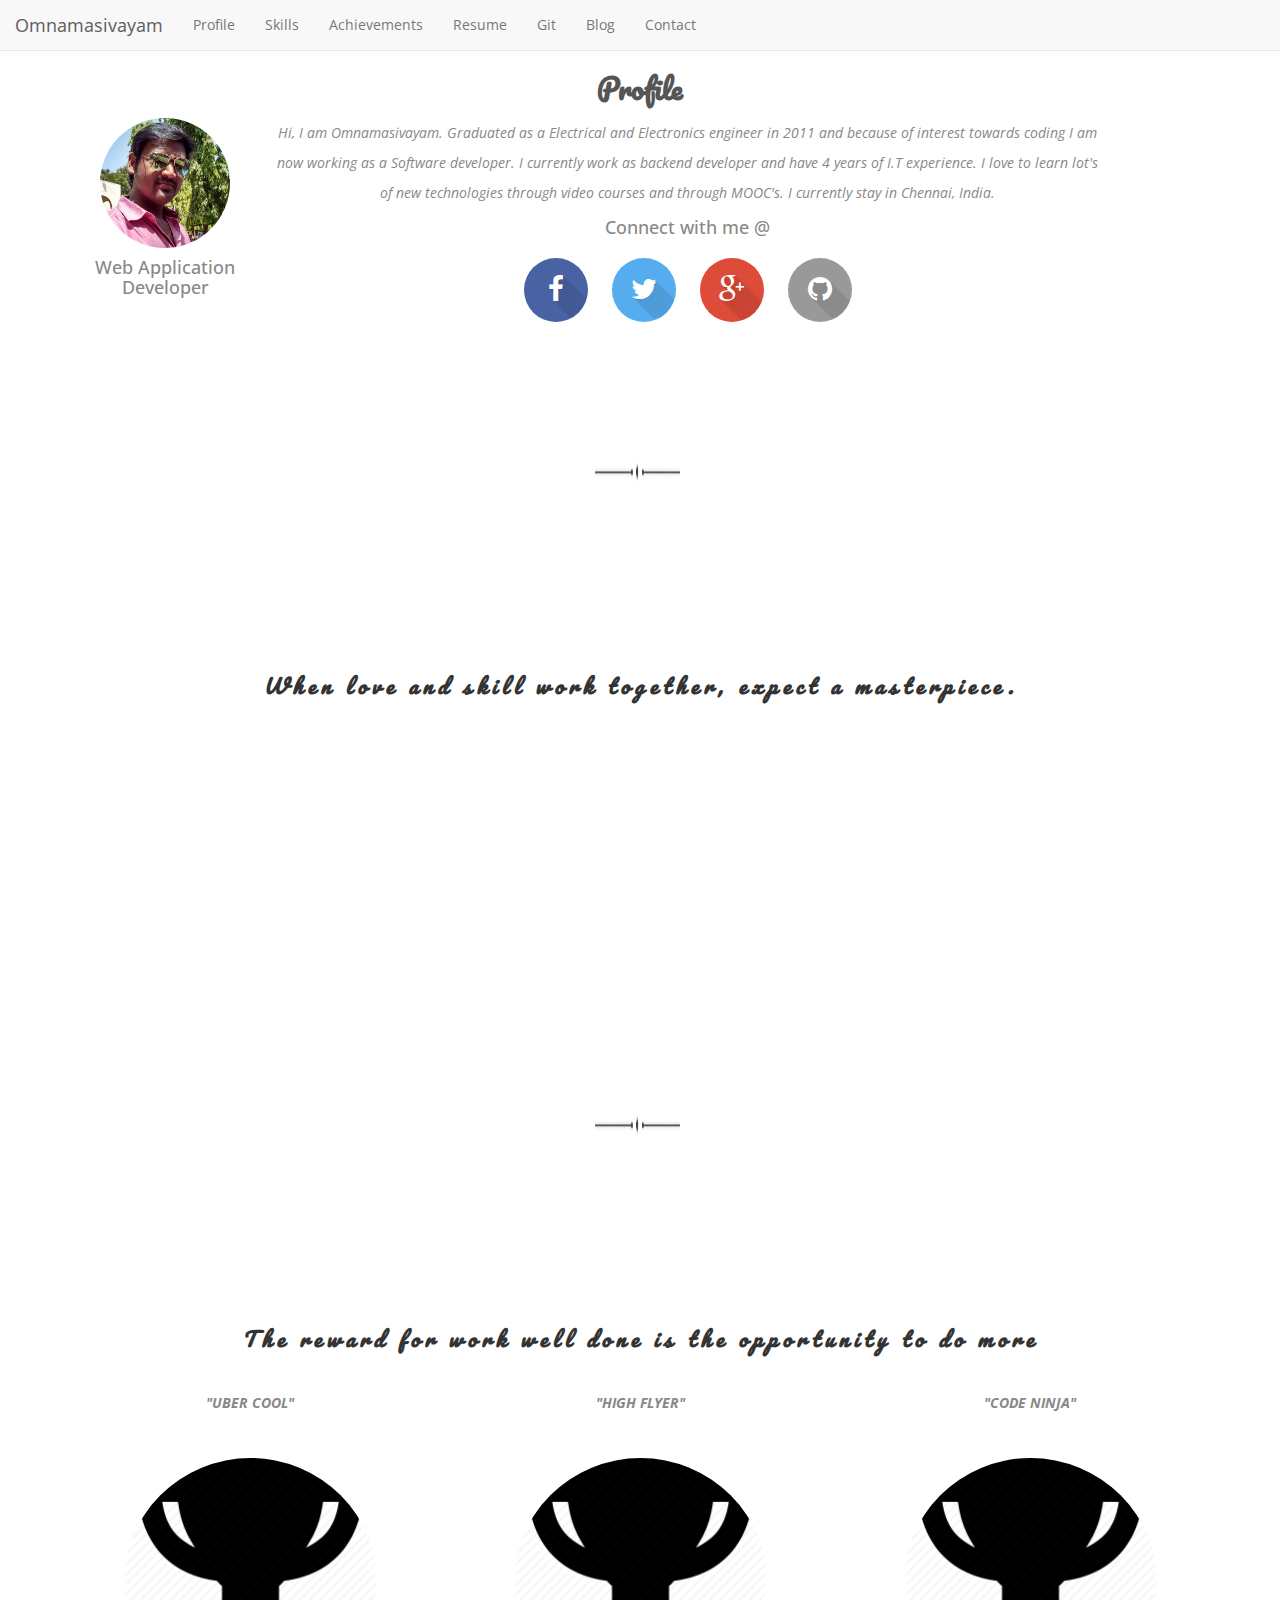
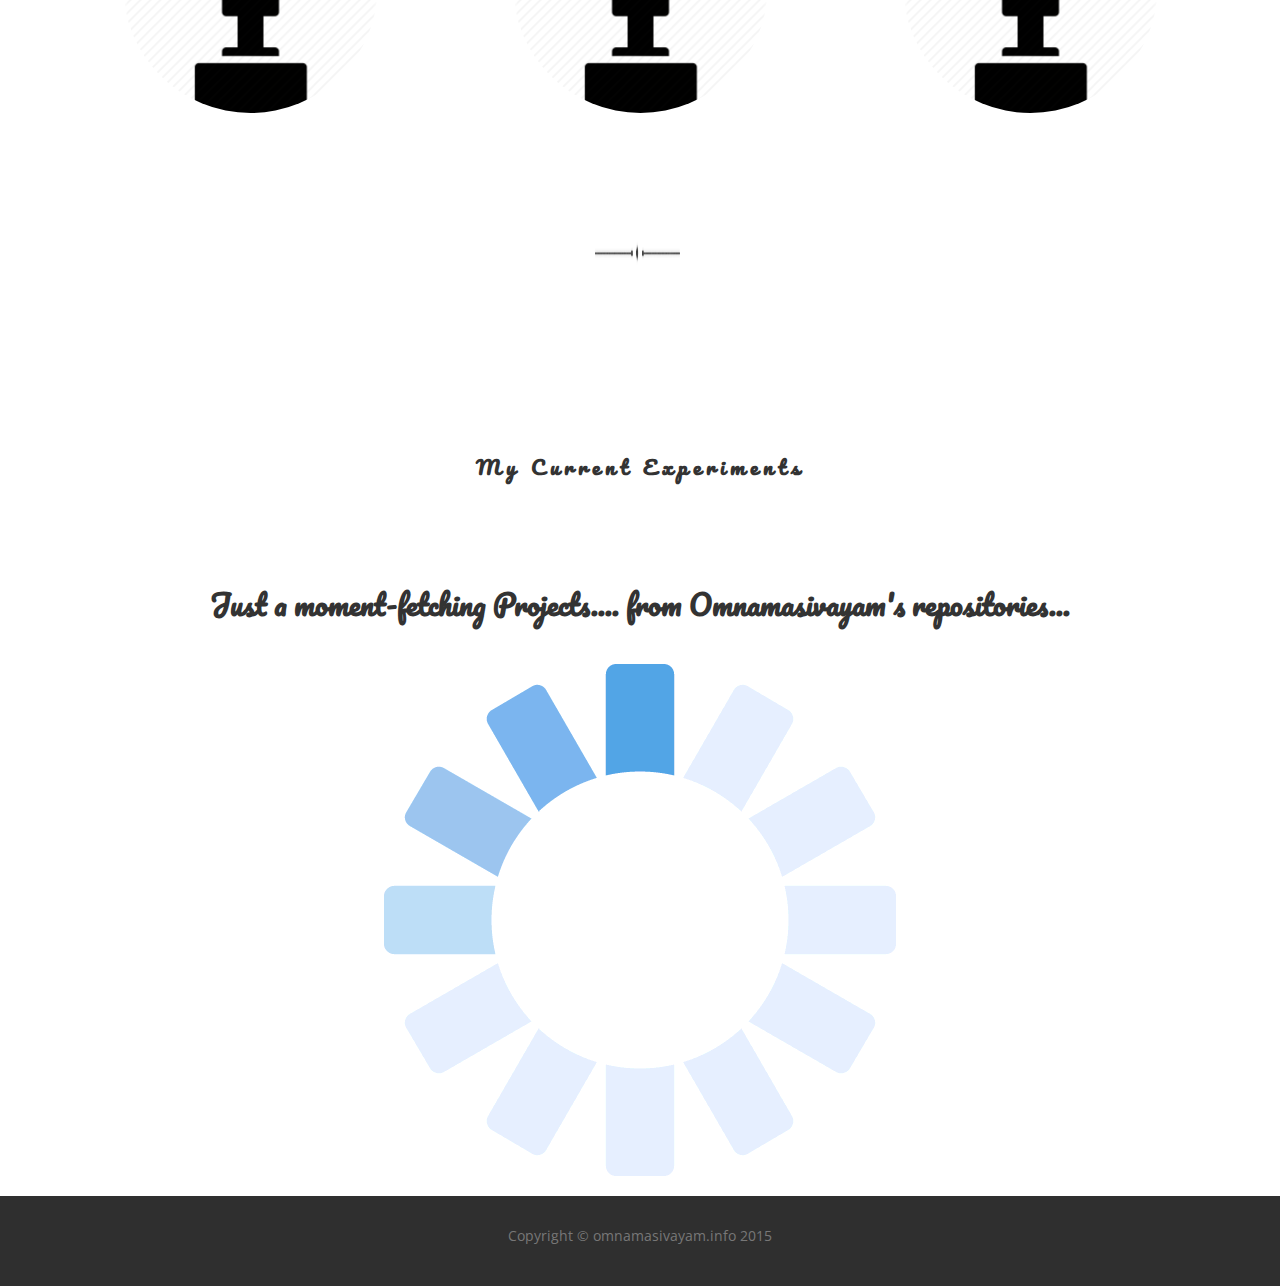
==== commit 862889e7: "Update index.html" ====
--- a/index.html
+++ b/index.html
@@ -13,7 +13,11 @@
 	<link rel="stylesheet" href="assets/css/style.css">
 	<link rel="stylesheet" href="http://fonts.googleapis.com/css?family=Open+Sans:400italic,700italic,400,700">
 	<link href='https://fonts.googleapis.com/css?family=Pacifico' rel='stylesheet' type='text/css'>
-
+	<script type="text/javascript">
+    		var host = "omnamasivaya.me";
+    		if ((host == window.location.host) && (window.location.protocol != "https:"))
+        	window.location.protocol = "https";
+	</script>
 	<script src="https://ajax.googleapis.com/ajax/libs/jquery/1.11.3/jquery.min.js"></script>
 	<script src="http://maxcdn.bootstrapcdn.com/bootstrap/3.3.5/js/bootstrap.min.js"></script>
 	<script type="text/javascript" src="https://www.google.com/jsapi"></script>
@@ -136,7 +140,7 @@
     </div>
     <div>
       <ul class="nav navbar-nav">
-        <li class="active"><a href="#about">Profile</a></li>
+        <li><a href="#about">Profile</a></li>
         <li><a href="#skills">Skills</a></li>
         <li><a href="#achievements">Achievements</a></li> 
 		<li><a href="Resume.pdf" target="_blank" >Resume</a></li> 
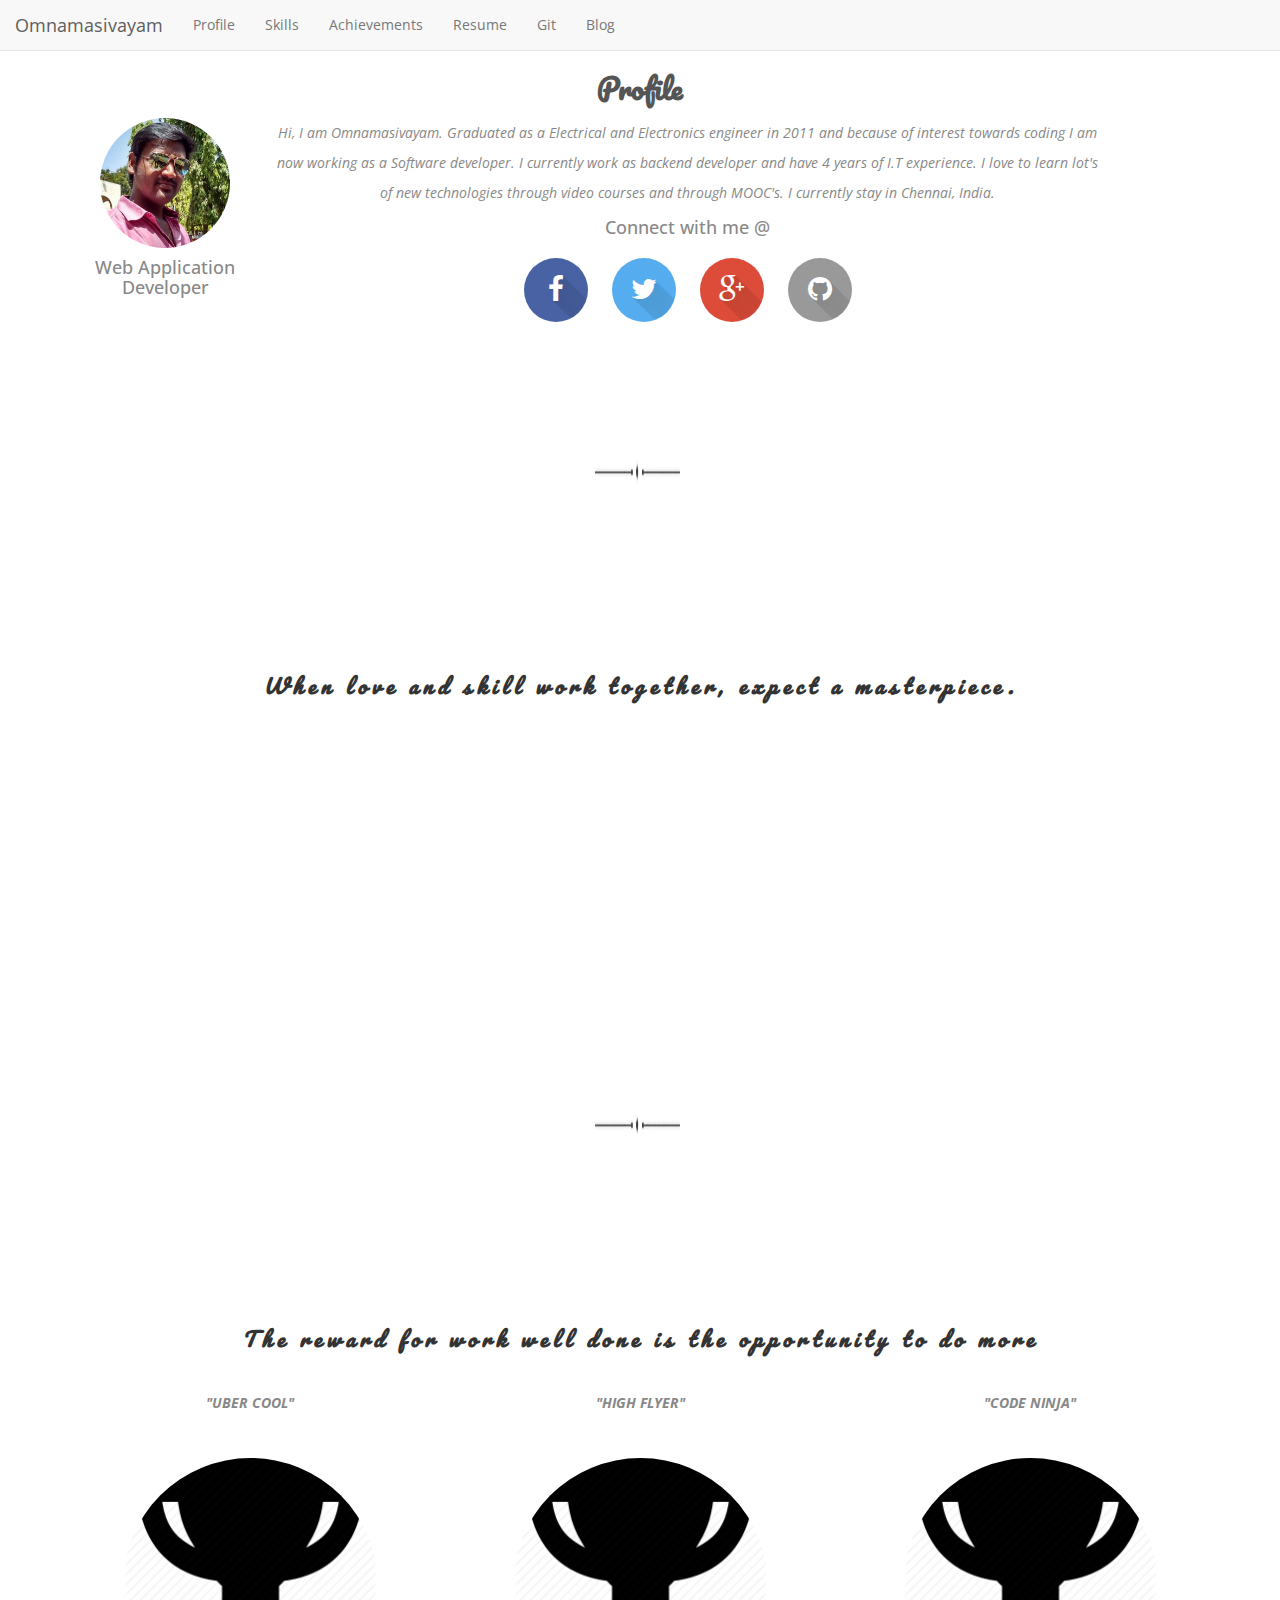
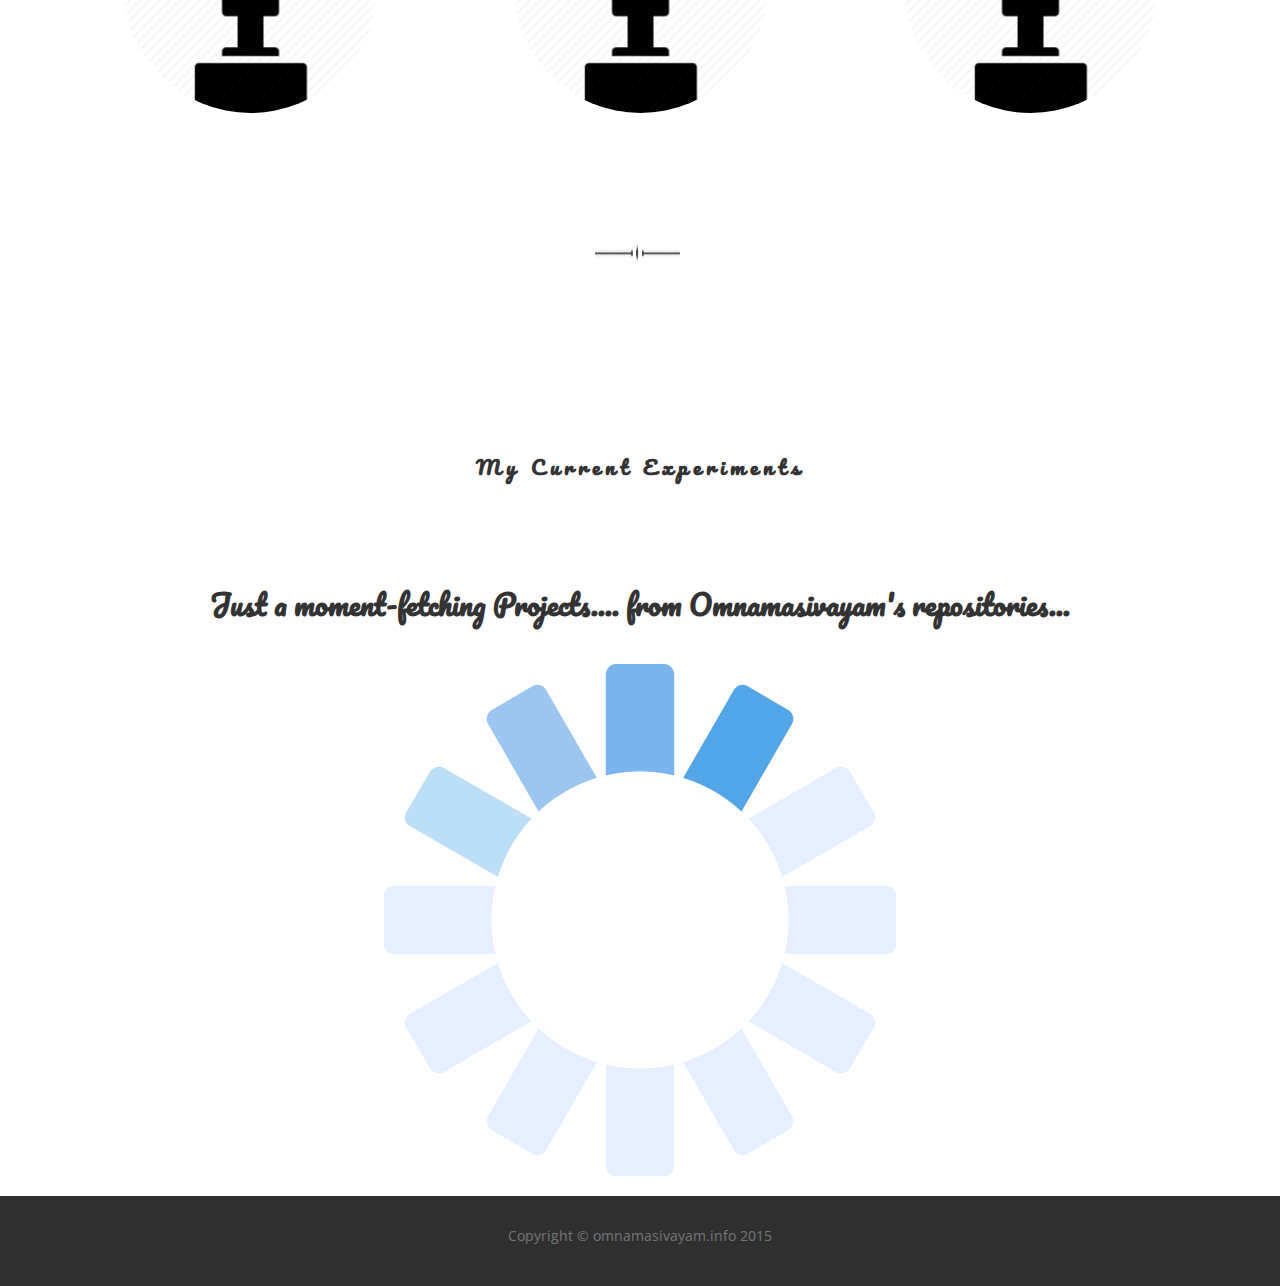
==== commit 715a13d4: "removed contact" ====
--- a/index.html
+++ b/index.html
@@ -3,21 +3,41 @@
 <html>
 
 <head>
+	<script type="text/javascript">
+    		var host = "omnamasivaya.me";
+    		if ((host == window.location.host) && (window.location.protocol != "https:"))
+        	window.location.protocol = "https";
+	</script>
     <title>AboutOm</title>
 	 <meta charset="utf-8">
 	<meta name="viewport" content="width=device-width, initial-scale=1">
 	<link rel="stylesheet" href="http://maxcdn.bootstrapcdn.com/bootstrap/3.3.5/css/bootstrap.min.css">
+	
+	<link rel="apple-touch-icon" sizes="57x57" href="icons/apple-icon-57x57.png">
+	<link rel="apple-touch-icon" sizes="60x60" href="icons/apple-icon-60x60.png">
+	<link rel="apple-touch-icon" sizes="72x72" href="icons/apple-icon-72x72.png">
+	<link rel="apple-touch-icon" sizes="76x76" href="icons/apple-icon-76x76.png">
+	<link rel="apple-touch-icon" sizes="114x114" href="icons/apple-icon-114x114.png">
+	<link rel="apple-touch-icon" sizes="120x120" href="icons/apple-icon-120x120.png">
+	<link rel="apple-touch-icon" sizes="144x144" href="icons/apple-icon-144x144.png">
+	<link rel="apple-touch-icon" sizes="152x152" href="icons/apple-icon-152x152.png">
+	<link rel="apple-touch-icon" sizes="180x180" href="icons/apple-icon-180x180.png">
+	<link rel="icon" type="image/png" sizes="192x192"  href="icons/android-icon-192x192.png">
+	<link rel="icon" type="image/png" sizes="32x32" href="icons/favicon-32x32.png">
+	<link rel="icon" type="image/png" sizes="96x96" href="icons/favicon-96x96.png">
+	<link rel="icon" type="image/png" sizes="16x16" href="icons/favicon-16x16.png">
+	<link rel="manifest" href="icons/manifest.json">
+	<meta name="msapplication-TileColor" content="#ffffff">
+	<meta name="msapplication-TileImage" content="icons/ms-icon-144x144.png">
+	<meta name="theme-color" content="#ffffff">
+	
 	
 	<link rel="stylesheet" href="assets/bootstrap/css/bootstrap.min.css">
 	<link rel="stylesheet" href="assets/font-awesome/css/font-awesome.min.css">
 	<link rel="stylesheet" href="assets/css/style.css">
 	<link rel="stylesheet" href="http://fonts.googleapis.com/css?family=Open+Sans:400italic,700italic,400,700">
 	<link href='https://fonts.googleapis.com/css?family=Pacifico' rel='stylesheet' type='text/css'>
-	<script type="text/javascript">
-    		var host = "omnamasivaya.me";
-    		if ((host == window.location.host) && (window.location.protocol != "https:"))
-        	window.location.protocol = "https";
-	</script>
+
 	<script src="https://ajax.googleapis.com/ajax/libs/jquery/1.11.3/jquery.min.js"></script>
 	<script src="http://maxcdn.bootstrapcdn.com/bootstrap/3.3.5/js/bootstrap.min.js"></script>
 	<script type="text/javascript" src="https://www.google.com/jsapi"></script>
@@ -136,7 +156,7 @@
                 <span class="icon-bar"></span>
                 <span class="icon-bar"></span>
             </button>
-      <a class="navbar-brand" href="#">Omnamasivayam</a>
+      <a class="navbar-brand" href="#about">Omnamasivayam</a>
     </div>
     <div>
       <ul class="nav navbar-nav">
@@ -146,7 +166,6 @@
 		<li><a href="Resume.pdf" target="_blank" >Resume</a></li> 
 		<li><a href="#git">Git</a></li>
 		<li><a href="blog.html">Blog</a></li>
-		<li><a href="#contact">Contact</a></li>
       </ul>
     </div>
   </div>
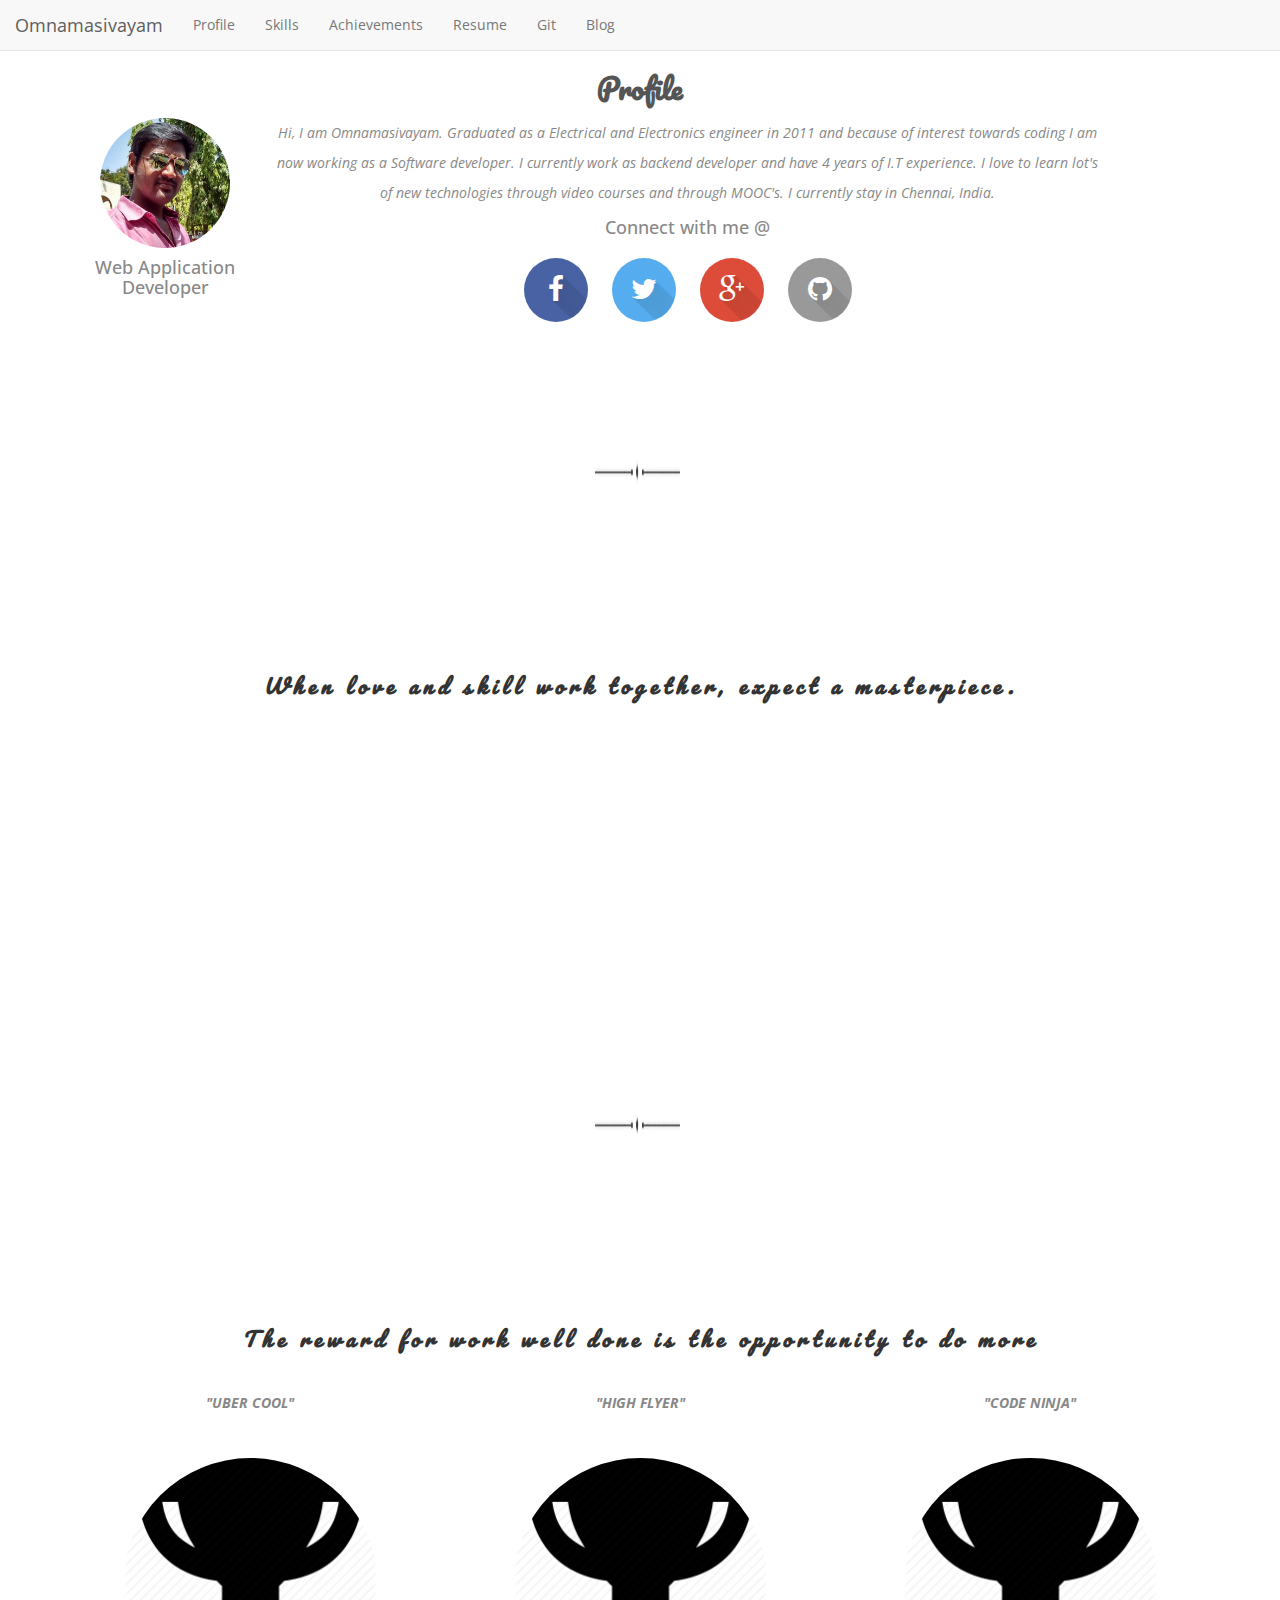
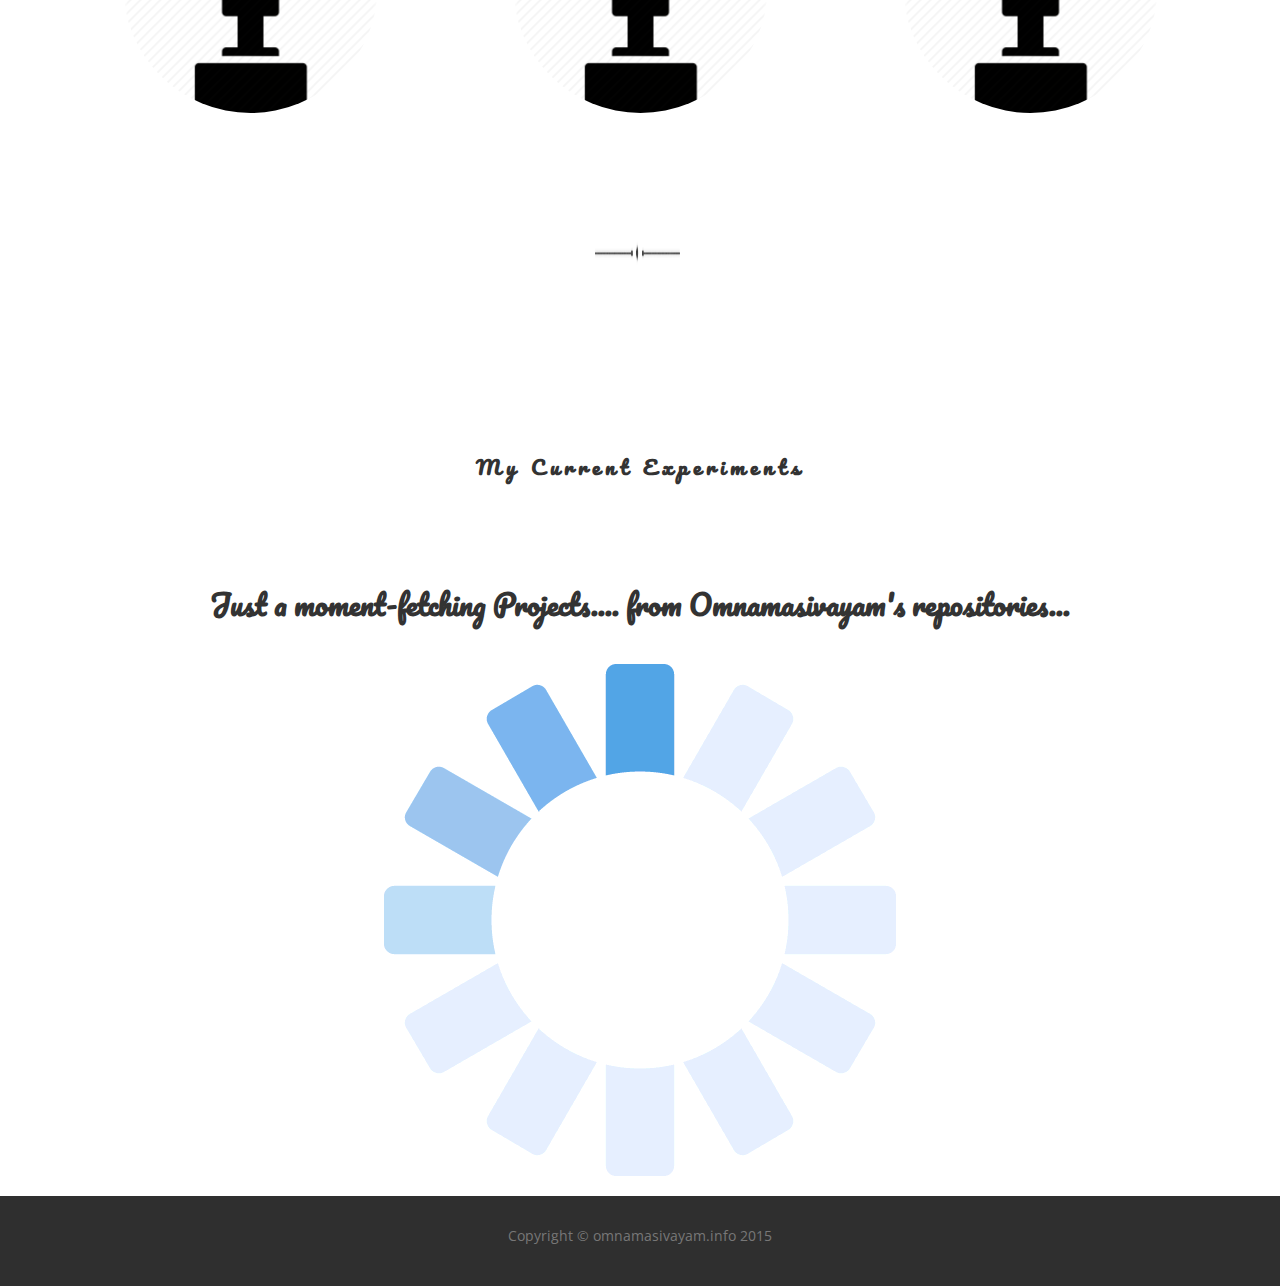
==== commit 1352b893: "Update index.html" ====
--- a/index.html
+++ b/index.html
@@ -4,7 +4,7 @@
 
 <head>
 	<script type="text/javascript">
-    		var host = "omnamasivaya.me";
+    		var host = "omnamasivayam.me";
     		if ((host == window.location.host) && (window.location.protocol != "https:"))
         	window.location.protocol = "https";
 	</script>
@@ -39,7 +39,7 @@
 	<link href='https://fonts.googleapis.com/css?family=Pacifico' rel='stylesheet' type='text/css'>
 
 	<script src="https://ajax.googleapis.com/ajax/libs/jquery/1.11.3/jquery.min.js"></script>
-	<script src="http://maxcdn.bootstrapcdn.com/bootstrap/3.3.5/js/bootstrap.min.js"></script>
+	<script src="https://maxcdn.bootstrapcdn.com/bootstrap/3.3.5/js/bootstrap.min.js"></script>
 	<script type="text/javascript" src="https://www.google.com/jsapi"></script>
     <script type="text/javascript">
       google.load("visualization", "1.1", {packages:["bar"]});
@@ -48,9 +48,9 @@
       function drawStuff() {
         var data = new google.visualization.arrayToDataTable([
           ['Skills', 'Rating'],
-          ['CoreJava', 9],
+          ['CoreJava', 8],
           ['Spring', 7],
-          ['Hibernate ', 7],
+          ['Hibernate ', 6],
           ['JavaScript', 4],
           ['HTML,CSS', 5]
         ]);
@@ -76,7 +76,7 @@
     };
     </script>
 	
-	<script src="http://ajax.microsoft.com/ajax/jquery/jquery-1.4.2.min.js" type="text/javascript"></script>
+	<script src="https://ajax.microsoft.com/ajax/jquery/jquery-1.4.2.min.js" type="text/javascript"></script>
 	<script type="text/javascript">
 	jQuery.githubUser = function(username, callback) {
 	jQuery.getJSON('https://api.github.com/users/'+username+'/repos?affiliation=owner&callback=?',callback)
@@ -150,12 +150,6 @@
 <nav role="navigation" class="navbar navbar-default navbar-fixed-top">
   <div class="container-fluid">
     <div class="navbar-header">
-		 <button type="button" class="navbar-toggle" data-toggle="collapse" data-target=".nav-collapse">
-                <span class="sr-only">Toggle navigation</span>s
-                <span class="icon-bar"></span>
-                <span class="icon-bar"></span>
-                <span class="icon-bar"></span>
-            </button>
       <a class="navbar-brand" href="#about">Omnamasivayam</a>
     </div>
     <div>
